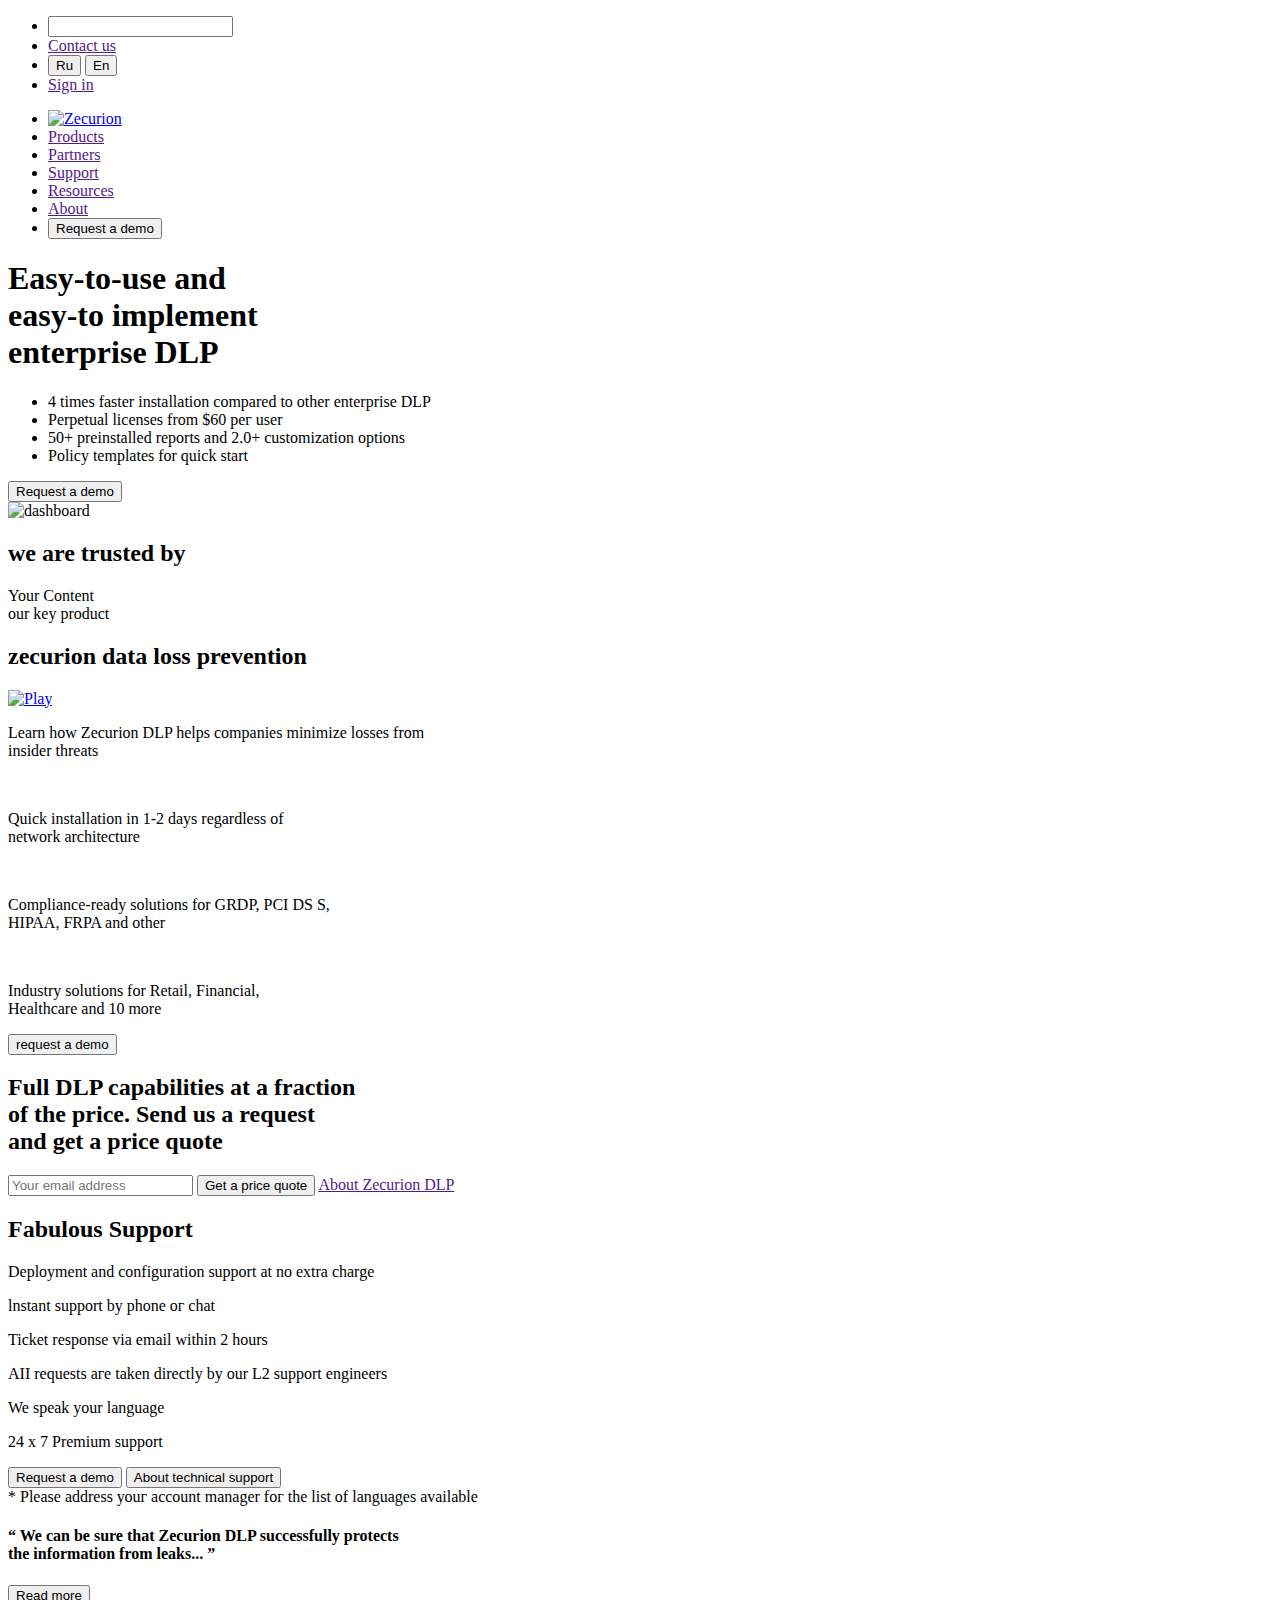
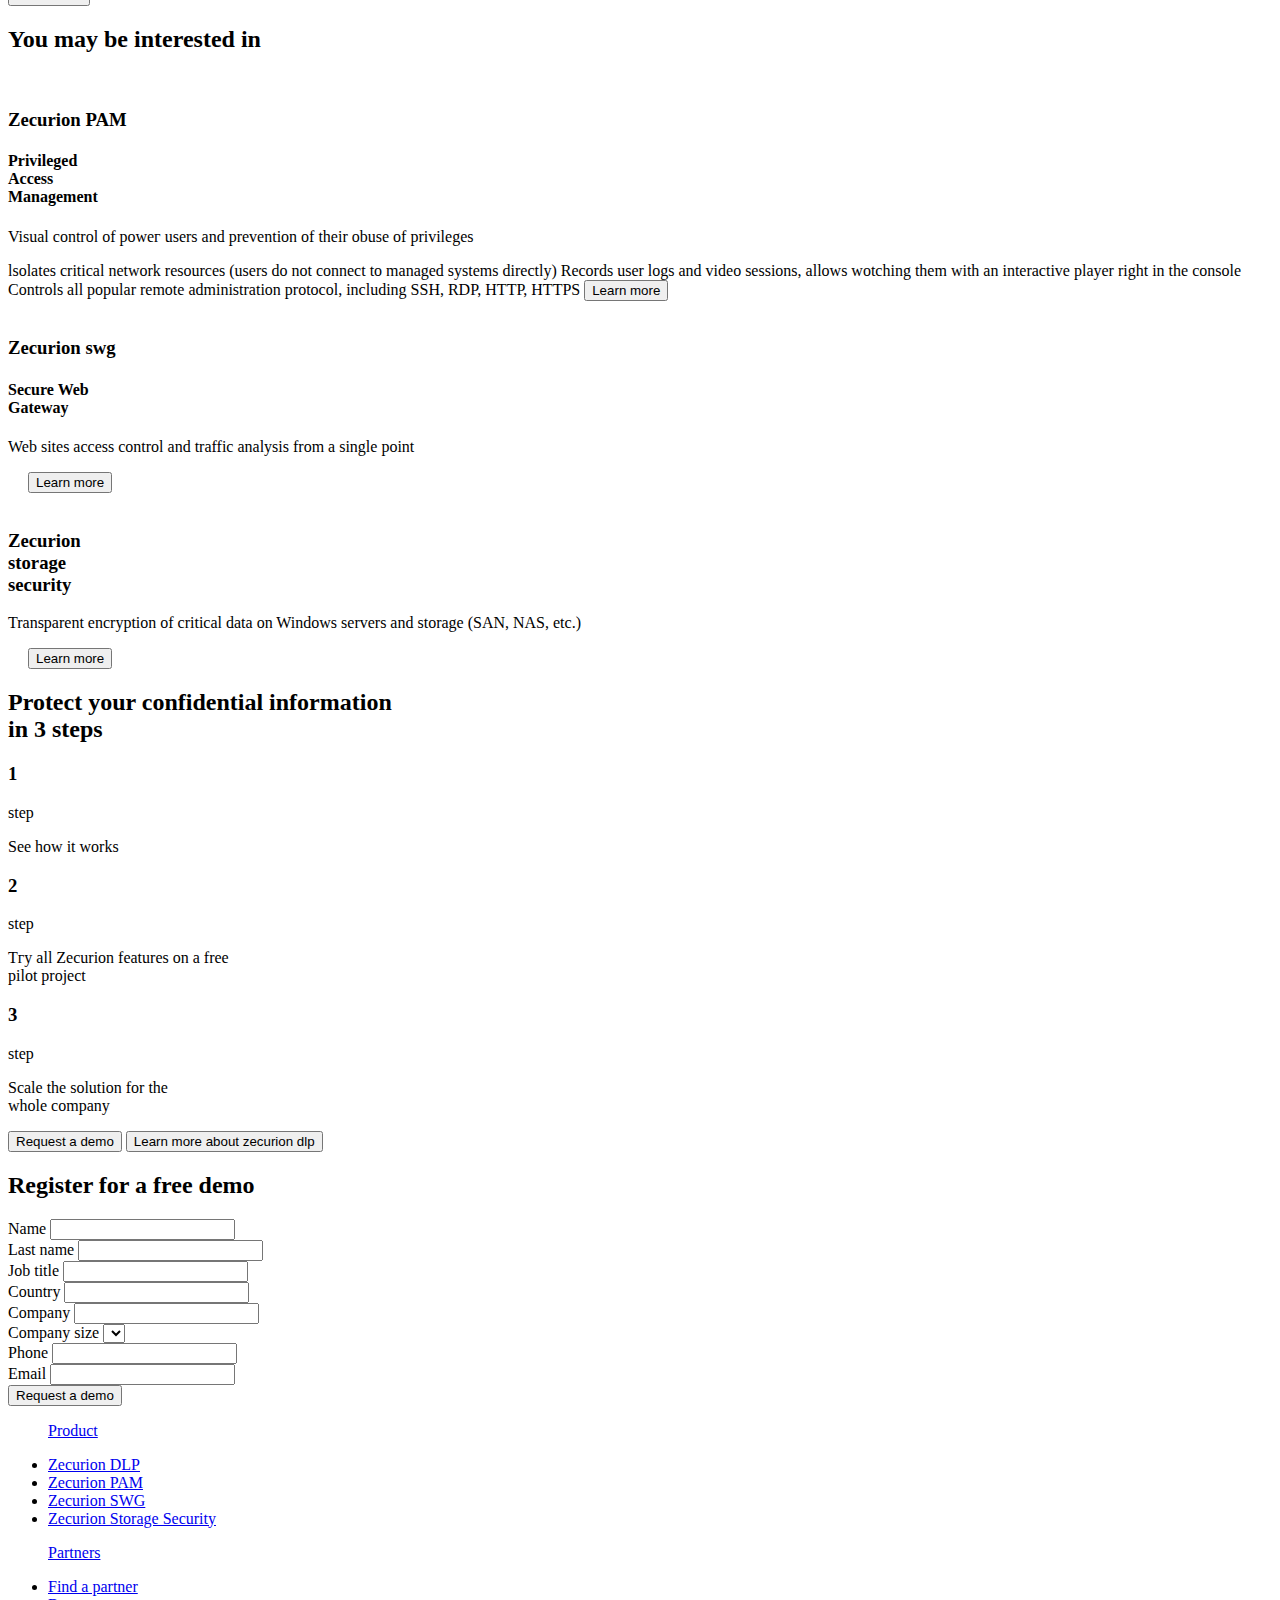
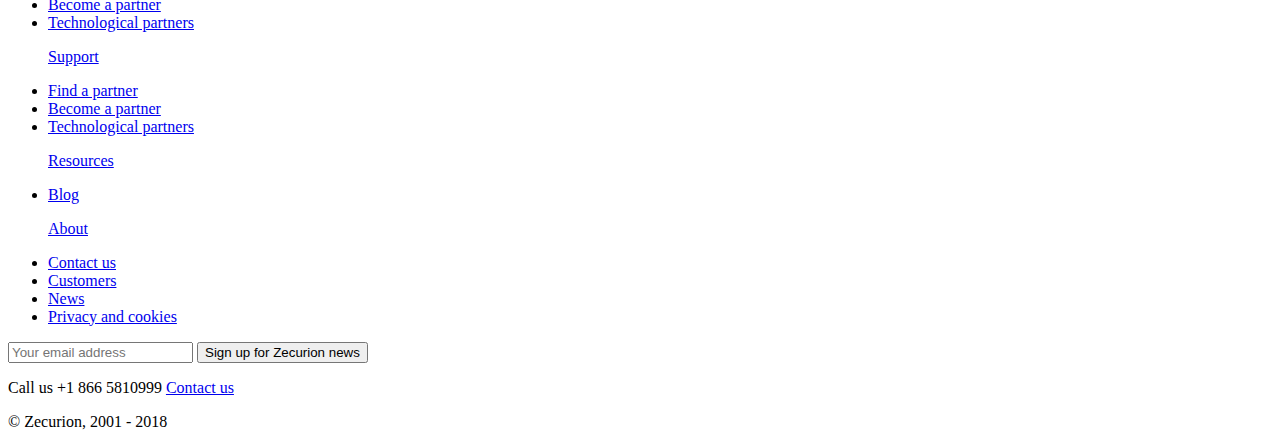
==== zecurion/index.html @ a430761d "Add files via upload" ====
<!DOCTYPE html>
<html lang="en">
<head>
	<link rel="stylesheet" href="owlcarousel/owl.carousel.min.css">
	<link rel="stylesheet" href="owlcarousel/owl.theme.default.min.css">
	<link href="https://fonts.googleapis.com/css?family=Roboto" rel="stylesheet">
	<link rel="stylesheet" media="screen" href="https://fontlibrary.org/face/bebas" type="text/css" />
	<link rel="stylesheet" href="/resource/css/normalize.css">
	<link rel="stylesheet" href="/resource/css/style.css">
	<link rel="stylesheet" href="/resource/css/media.css">
	<meta charset="UTF-8">
	<title>Zecurion</title>
</head>

<body>
	<header>
		<div class="top-menu">
			<div class="container">
				<ul>
					<li><img src="/image/icon/search_icon.png" alt=""><input type="search">
					</li>
					<li><a href="">Contact us</a></li>
					<li class="dropdown">
						<button class="drop-btn">Ru<i class="fa-caret-down"></i></button>
						<button class="drop-btn">En<i class="fa-caret-down"></i></button>
					</li>
					<li><a href="">Sign in</a></li>
				</ul>
			</div>
		</div>
		<div class="menu">
			<div class="container">
				<ul>
					<li class="logo"><a href="#"><img src="/image/icon/logo.png" alt="Zecurion"></a></li>
					<li><a href="">Products</a></li>
					<li><a href="">Partners</a></li>
					<li><a href="">Support</a></li>
					<li><a href="">Resources</a></li>
					<li><a href="">About</a></li>
					<li><button class="menu-btn">Request a demo</button></li>
				</ul>
			</div>
		</div>
		<section>
			<div class="main">
				<div class="container">
					<div class="main-text">
						<h1>Easy-to-use and <br>
							easy-to implement <br>
							enterprise DLP</h1>
						<ul>
							<li>4 times faster installation compared to other enterprise DLP
							</li>
							<li>Perpetual licenses from $60 рег user
							</li>
							<li>50+ preinstalled reports and 2.0+ customization options
							</li>
							<li>Policy templates for quick start
							</li>
						</ul>
						<button class="main-btn">Request a demo</button>
					</div>
					<div class="main-image"><img src="/image/main-image.jpg" alt="dashboard"></div>
				</div>
			</div>
			<div class="main-slider">
				<div class="container">
					<h2>we are trusted by</h2>
					<div class="owl-carousel">
						<div> Your Content </div>
					</div>
				</div>
			</div>
		</section>
	</header>
	<section>
		<div class="our-key-product">
			<div class="container">
				<div class="okp-title">
					<span>our key product</span>
					<h2>zecurion data loss prevention</h2>
				</div>
				<div class="video">
					<a href="#"><img src="/image/icon/play.png" alt="Play"></a>
					<p>Learn how Zecurion DLP helps companies minimize losses from <br>
						insider threats</p>
				</div>
				<div class="feature">
					<div class="items">
						<div class="item">
							<img src="image/icon/1.png" alt="">
							<p>Quick installation in 1-2 days regardless of <br> network architecture
							</p>
						</div>
						<div class="item">
							<img src="image/icon/2.png" alt="">
							<p>Compliance-ready solutions for GRDP, PCI DS S, <br>HIPAA, FRPA and other
							</p>
						</div>
						<div class="item">
							<img src="image/icon/3.png" alt="">
							<p>Industry solutions for Retail, Financial,<br>
								Healthcare and 10 more
							</p>
						</div>
					</div>
				</div>
				<button class="feature-btn">request a demo</button>
			</div>
		</div>

	</section>
	<section>
		<div class="subscribe">
			<div class="container">
				<h2>Full DLP capabilities at a fraction <br>
					of the price. Send us a request <br>
					and get a price quote</h2>
				<div class="subscribe-form">
					<form action="#">
						<input type="text" placeholder="Your email address">
						<button type="submit">Get a price quote</button>
						<a href="">About Zecurion DLP<img src="" alt=""></a>
					</form>
				</div>
			</div>
		</div>
	</section>
	<section>
		<div class="support">
			<div class="container">
				<h2>Fabulous Support</h2>
				<p>Deployment and configuration support at no extra charge

				</p>
				<p>lnstant support bу phone ог chat

				</p>
				<p>Ticket response via email within 2 hours
				</p>
				<p>AII requests аге taken directly bу our L2 support engineers
				</p>
				<p>We speak your language
				</p>
				<p>24 х 7 Premium support</p>
				<div class="support-button">
					<button class="support-btn">Request a demo</button>
					<button class="support-btn-transparent">About technical support</button>
				</div>
				<span>* Please address уоuг account manager fог the list of languages available</span>
			</div>
		</div>
	</section>
	<section>
		<div class="star-rating">
			<div class="container">
				<h4>“ We can bе sure that Zecurion DLP successfully protects <br>
					the information from leaks... ”</h4>
				<div class="star-slider">
					<div class="owl-carousel"></div>
				</div>
				<button class="star-btn">Read more</button>
			</div>
		</div>
	</section>
	<section>
		<div class="plans">
			<div class="container">
				<h2>You may be interested in</h2>
				<div class="items">
					<div class="item">
						<div class="plan-header">

							<img src="/image/icon/plan_1.png" alt="">
							<div class="plan-title">
								<h3>Zecurion PAM</h3>
								<h4>Privileged <br> Access <br> Management</h4>
							</div>
						</div>
						<p>Visual control of роwег users and prevention of their obuse of privileges </p>
						<span><img src="" alt="">lsolates critical network resources (users do not connect to managed systems directly) </span>
						<span><img src="" alt="">Records user logs and video sessions, allows wotching them with an interactive player right in the console</span>
						<span><img src="" alt="">Controls all popular remote administration protocol, including SSH, RDP, НТТР, HTTPS</span>
						<button class="plans-item-btn">Learn more</button>
					</div>
					<div class="item">
						<div class="plan-header">
							<img src="/image/icon/plan_2.png" alt="">
							<div class="plan-title">

								<h3>Zecurion swg</h3>
								<h4>Secure Web <br> Gateway</h4>
							</div>
						</div>
						<p>Web sites access control and traffic analysis from а single point </p>
						<span><img src="" alt=""></span>
						<span><img src="" alt=""></span>
						<span><img src="" alt=""></span>
						<span><img src="" alt=""></span>
						<span><img src="" alt=""></span>
						<button class="plans-item-btn">Learn more</button>
					</div>
					<div class="item">
						<div class="plan-header">

							<img src="/image/icon/plan_3.png" alt="">
							<div class="plan-title">

								<h3>Zecurion <br> storage <br> security</h3>
							</div>
						</div>
						<p>Transparent encryption of critical data on Windows servers and storage (SAN, NAS, etc.)</p>
						<span><img src="" alt=""></span>
						<span><img src="" alt=""></span>
						<span><img src="" alt=""></span>
						<span><img src="" alt=""></span>
						<span><img src="" alt=""></span>
						<button class="plans-item-btn">Learn more</button>
					</div>
				</div>
			</div>
		</div>
	</section>
	<section>
		<div class="section-steps">
			<div class="container">
				<h2>Protect your confidential information <br>
					in 3 steps</h2>
				<div class="items">
					<div class="item">
						<h3>1</h3>
						<span>step</span>
						<p>See how it works</p>
					</div>
					<div class="steps-line"></div>
					<div class="item">
						<h3>2</h3>
						<span>step</span>
						<p>Тгу all Zecurion features оn а free <br> pilot project </p>
					</div>
					<div class="steps-line"></div>
					<div class="item">
						<h3>3</h3>
						<span>step</span>
						<p>Scale the solution for the <br>
							whole company </p>
					</div>
				</div>
				<div class="steps-button">
					<button class="steps-btn">Request a demo</button>
					<button class="steps-btn-transparent">Learn more about zecurion dlp</button>
				</div>
			</div>
		</div>
	</section>
	<section>
		<div class="section-register">
			<div class="container">
				<h2>Register for a free demo</h2>
				<div class="register-form">
					<form action="">
					<div class="label_input">
					<label for="name">Name</label>
						<input type="text" name="name">
						</div>
						<div class="label_input">
					<label for="last_name">Last name</label>
						<input type="text" name="last_name">
						</div>
						<div class="label_input">
					<label for="job_title">Job title</label>
						<input type="text" name="job_title">
						</div>
						<div class="label_input">
					<label for="country">Country</label>
					<input type="text" name="country">
						</div>
						<div class="label_input">
					<label for="company">Company</label>
						<input type="text" name="company">
						</div>
						<div class="label_input">
					<label for="company_size">Company size</label>
						<select name="company_size">
						</select>
						</div>
						<div class="label_input">
					<label for="phone">Phone</label>
						<input type="phone" name="phone">
						</div>
						<div class="label_input">
					<label for="email">Email</label>
						<input type="email" name="email">
						</div>
						<button type="submit">Request a demo</button>
					</form>
				</div>
			</div>
		</div>
	</section>
	<footer>
	
		<div class="footer-menu">
		<div class="container">
			<ul>
				<a href="#"><p>Product</p></a>
				<li><a href="#">Zecurion DLP</a></li>
				<li><a href="#">Zecurion PAM</a></li>
				<li><a href="#">Zecurion SWG</a></li>
				<li><a href="#">Zecurion Storage Security</a></li>
			</ul>
			<ul>
				<a href="#"><p>Partners</p></a>
				<li><a href="#">Find a partner</a></li>
				<li><a href="#">Become a partner</a></li>
				<li><a href="#">Technological partners</a></li>
			</ul>
			<ul>
				<a href="#"><p>Support</p></a>
				<li><a href="#">Find a partner</a></li>
				<li><a href="#">Become a partner</a></li>
				<li><a href="#">Technological partners</a></li>
			</ul>
			<ul>
				<a href="#"><p>Resources</p></a>
				<li><a href="#">Blog</a></li>
			</ul>
			<ul>
				<a href="#"><p>About</p></a>
				<li><a href="#">Contact us</a></li>
				<li><a href="#">Customers</a></li>
				<li><a href="#">News</a></li>
				<li><a href="#">Privacy and cookies</a></li>
			</ul>
		</div>
				</div>

		<div class="footer">
				<div class="container">
			<div class="social-row">
				<div class="social">
					<a href="#"><i class="fa fa-facebook" aria-hidden="true"></i></a>
					<a href="#"><i class="fa fa-twitter" aria-hidden="true"></i></a>
					<a href="#"><i class="fa fa-instagram" aria-hidden="true"></i></a>
					<a href="#"><i class="fa fa-youtube" aria-hidden="true"></i></a>
				</div>
				<form action="#">
					<input type="text" placeholder="Your email address">
					<button class="footer-btn">Sign up for Zecurion news</button>
				</form>
			</div>
			<div class="copyright">
				<p>Call us +1 866 5810999 <a href="#">Contact us</a></p>
				
				<span>© Zecurion, 2001 - 2018</span>
			</div>
		</div>
				</div>

	</footer>

	<script src="https://ajax.googleapis.com/ajax/libs/jquery/3.3.1/jquery.min.js"></script>
	<script src="resource/js/owlcarousel/dist/owl.carousel.min.js"></script>
	<script src="https://use.fontawesome.com/5236963b91.js"></script>
	<script>
		$('.owl-carousel').owlCarousel({
			margin: 10,
			responsiveClass: true,
			responsive: {
				0: {
					items: 1,
					nav: true
				},
				600: {
					items: 3,
					nav: false
				},
				1000: {
					items: 5,
					nav: true,
					loop: false
				}
			}
		})
	</script>
</body>
</html>
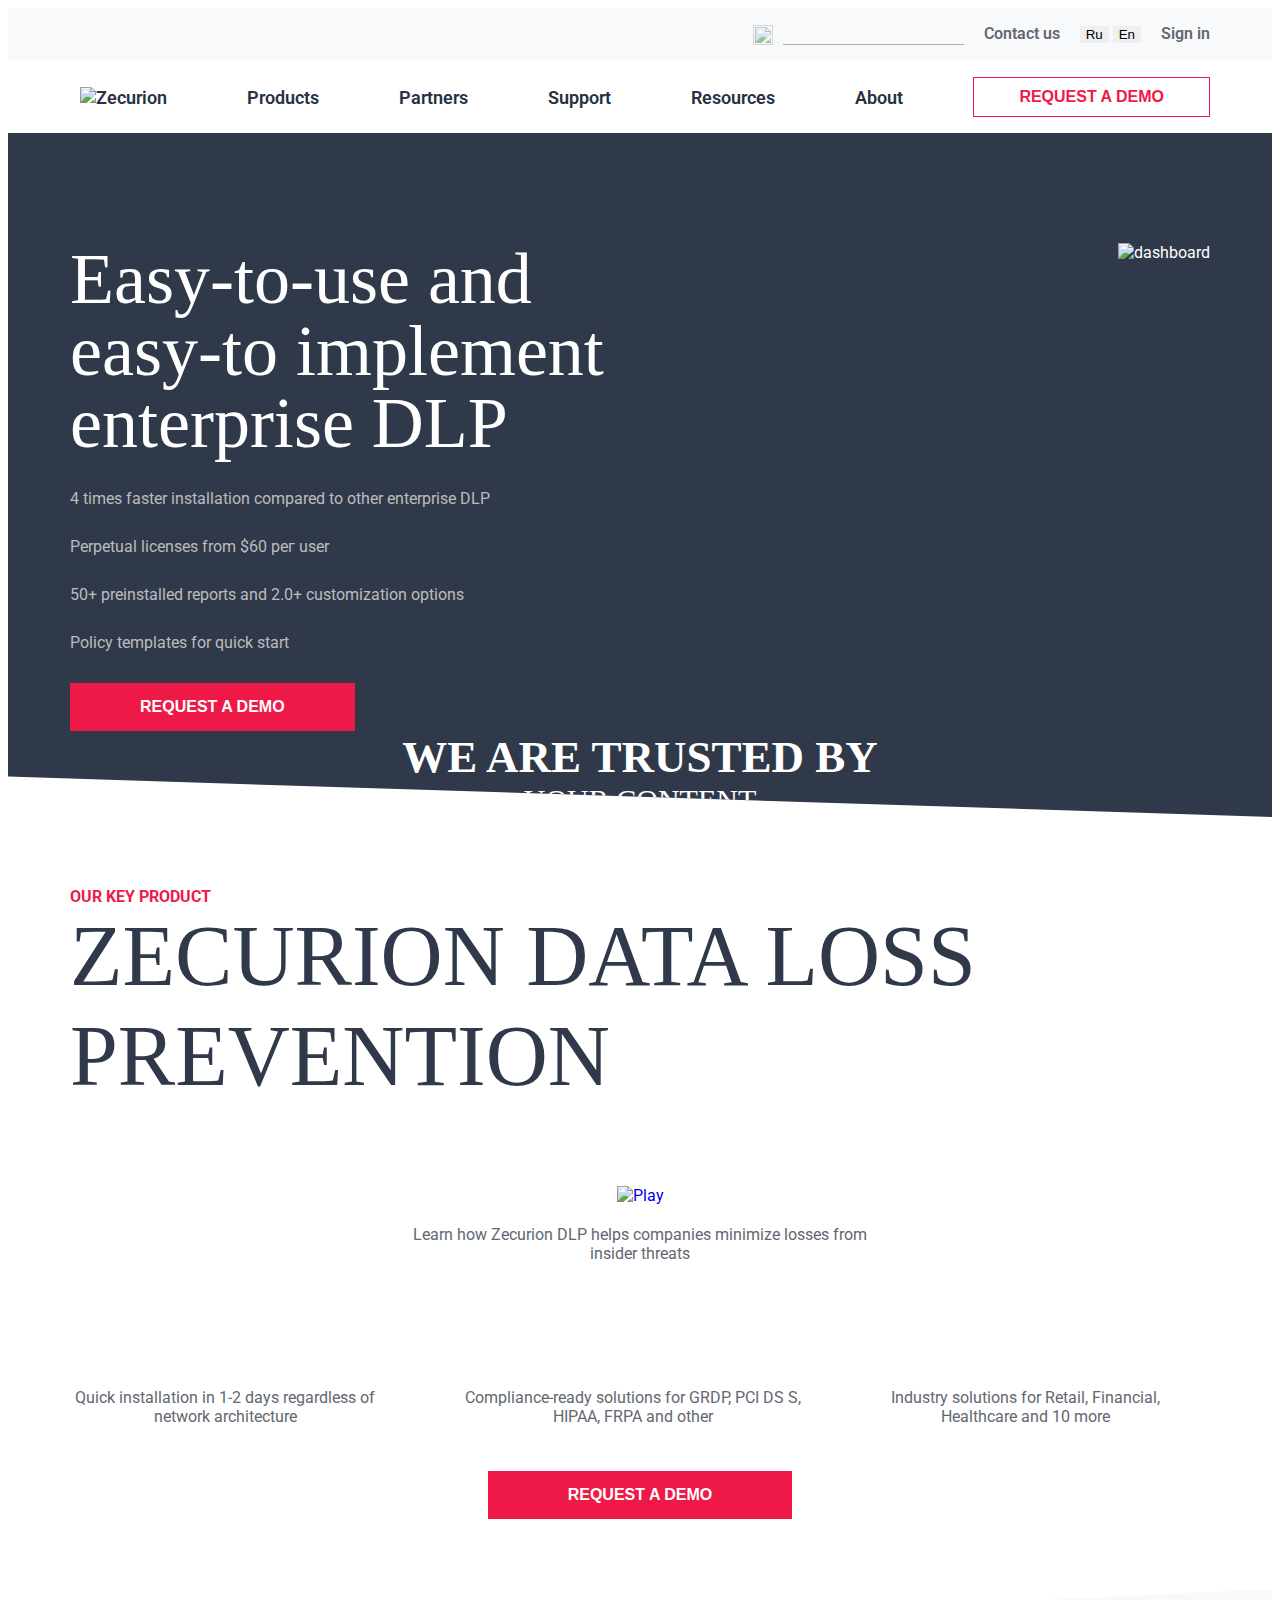
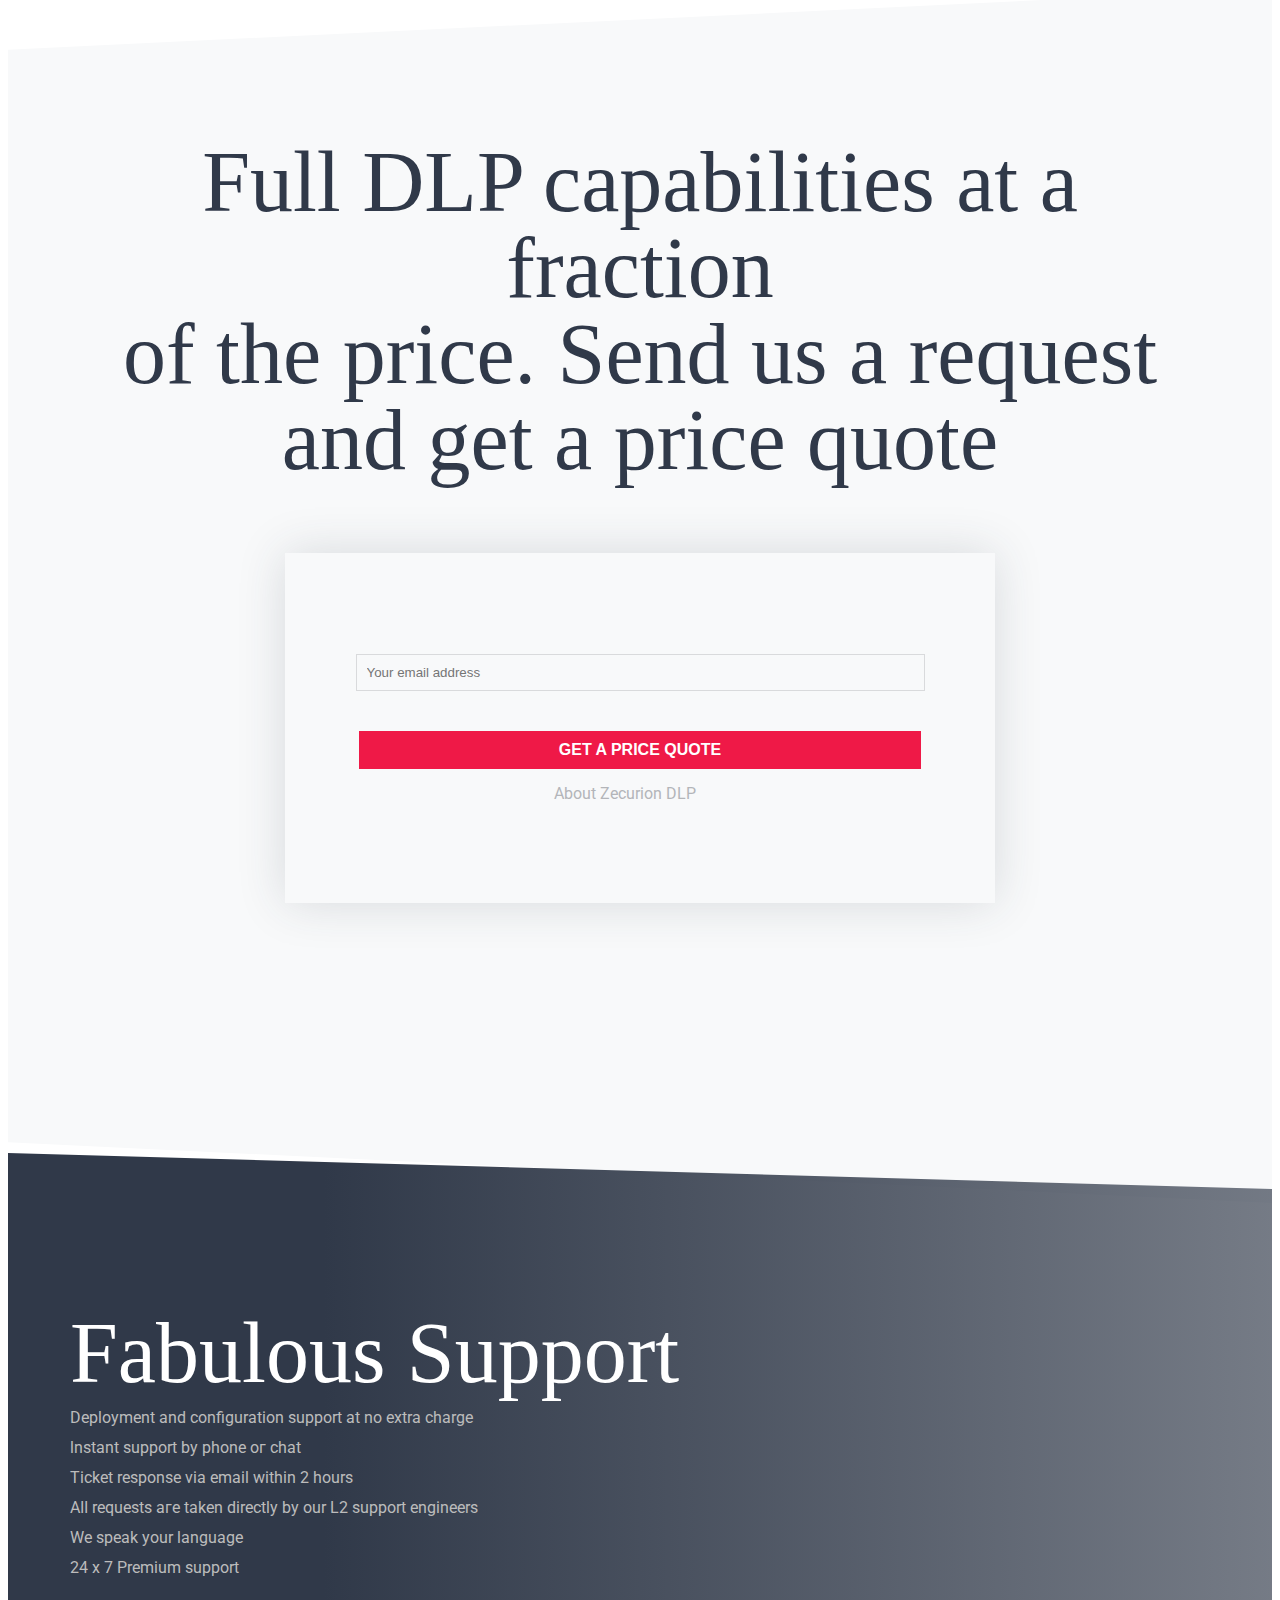
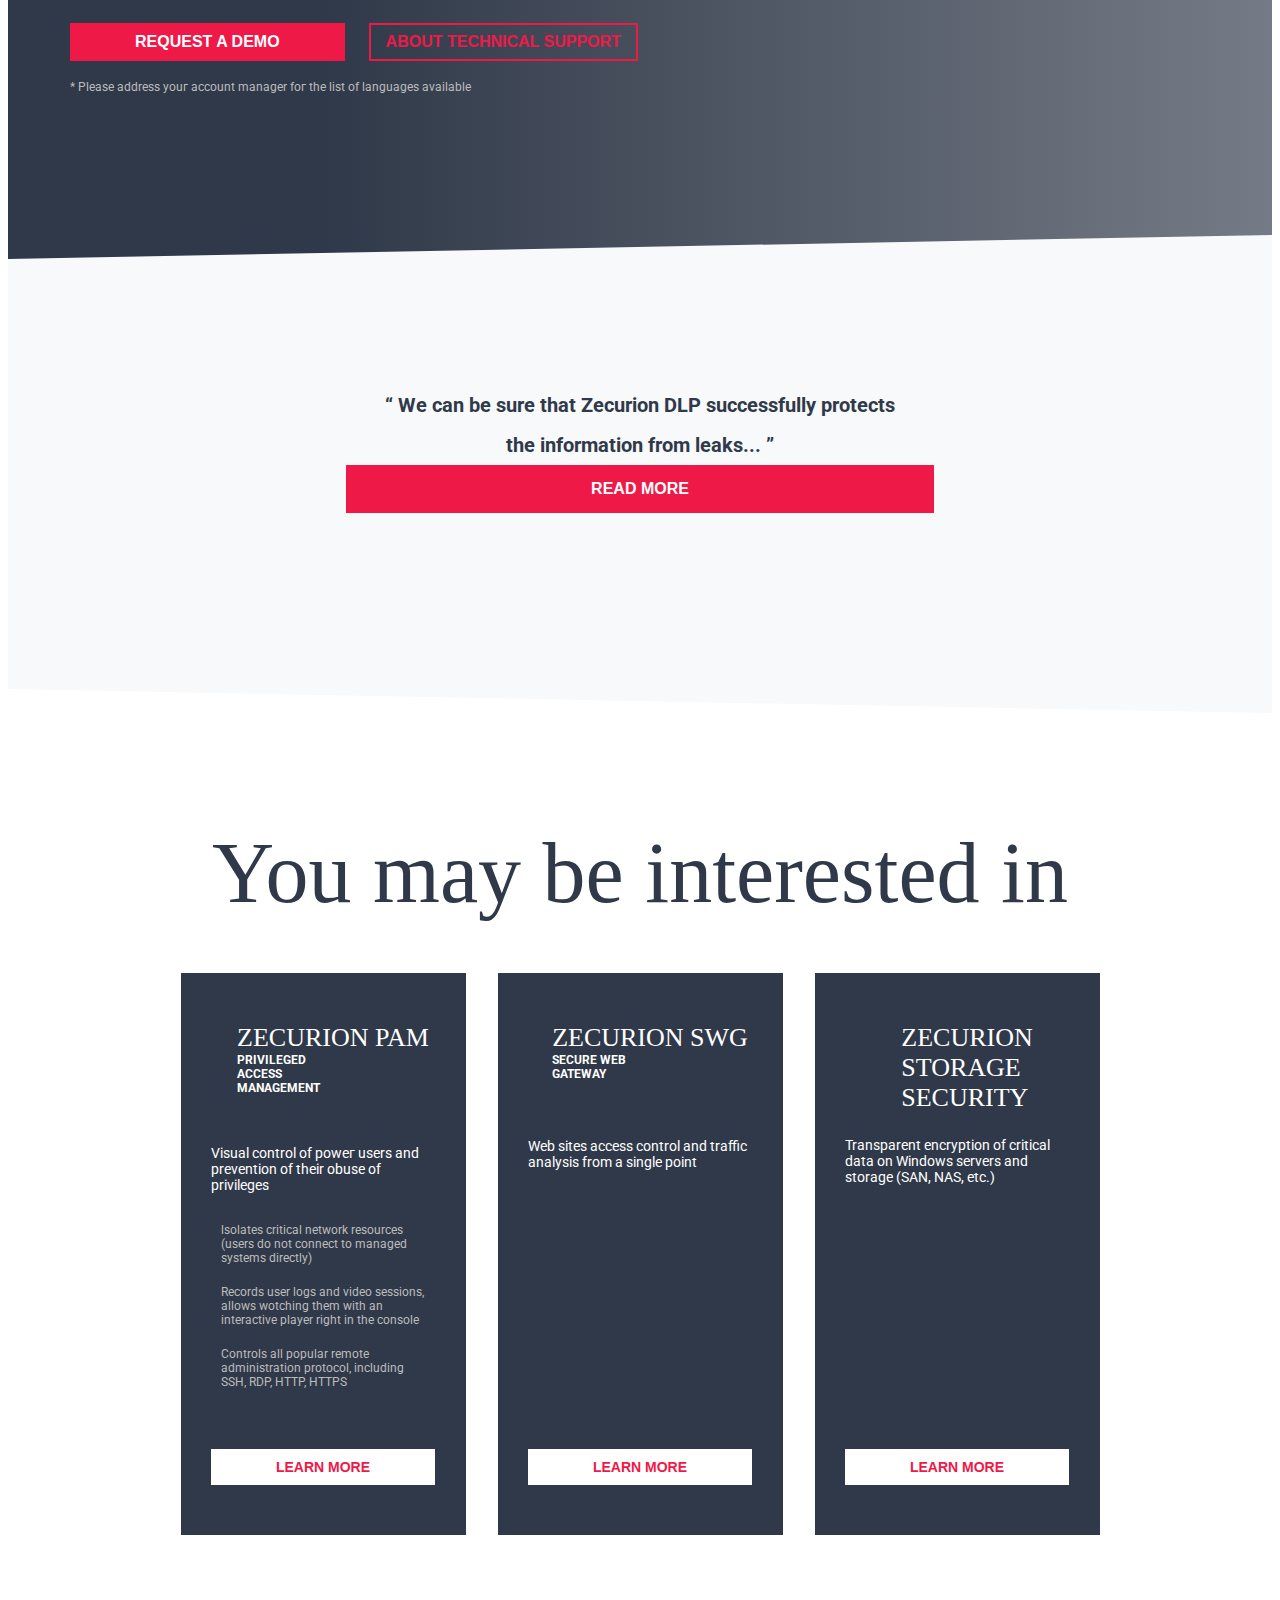
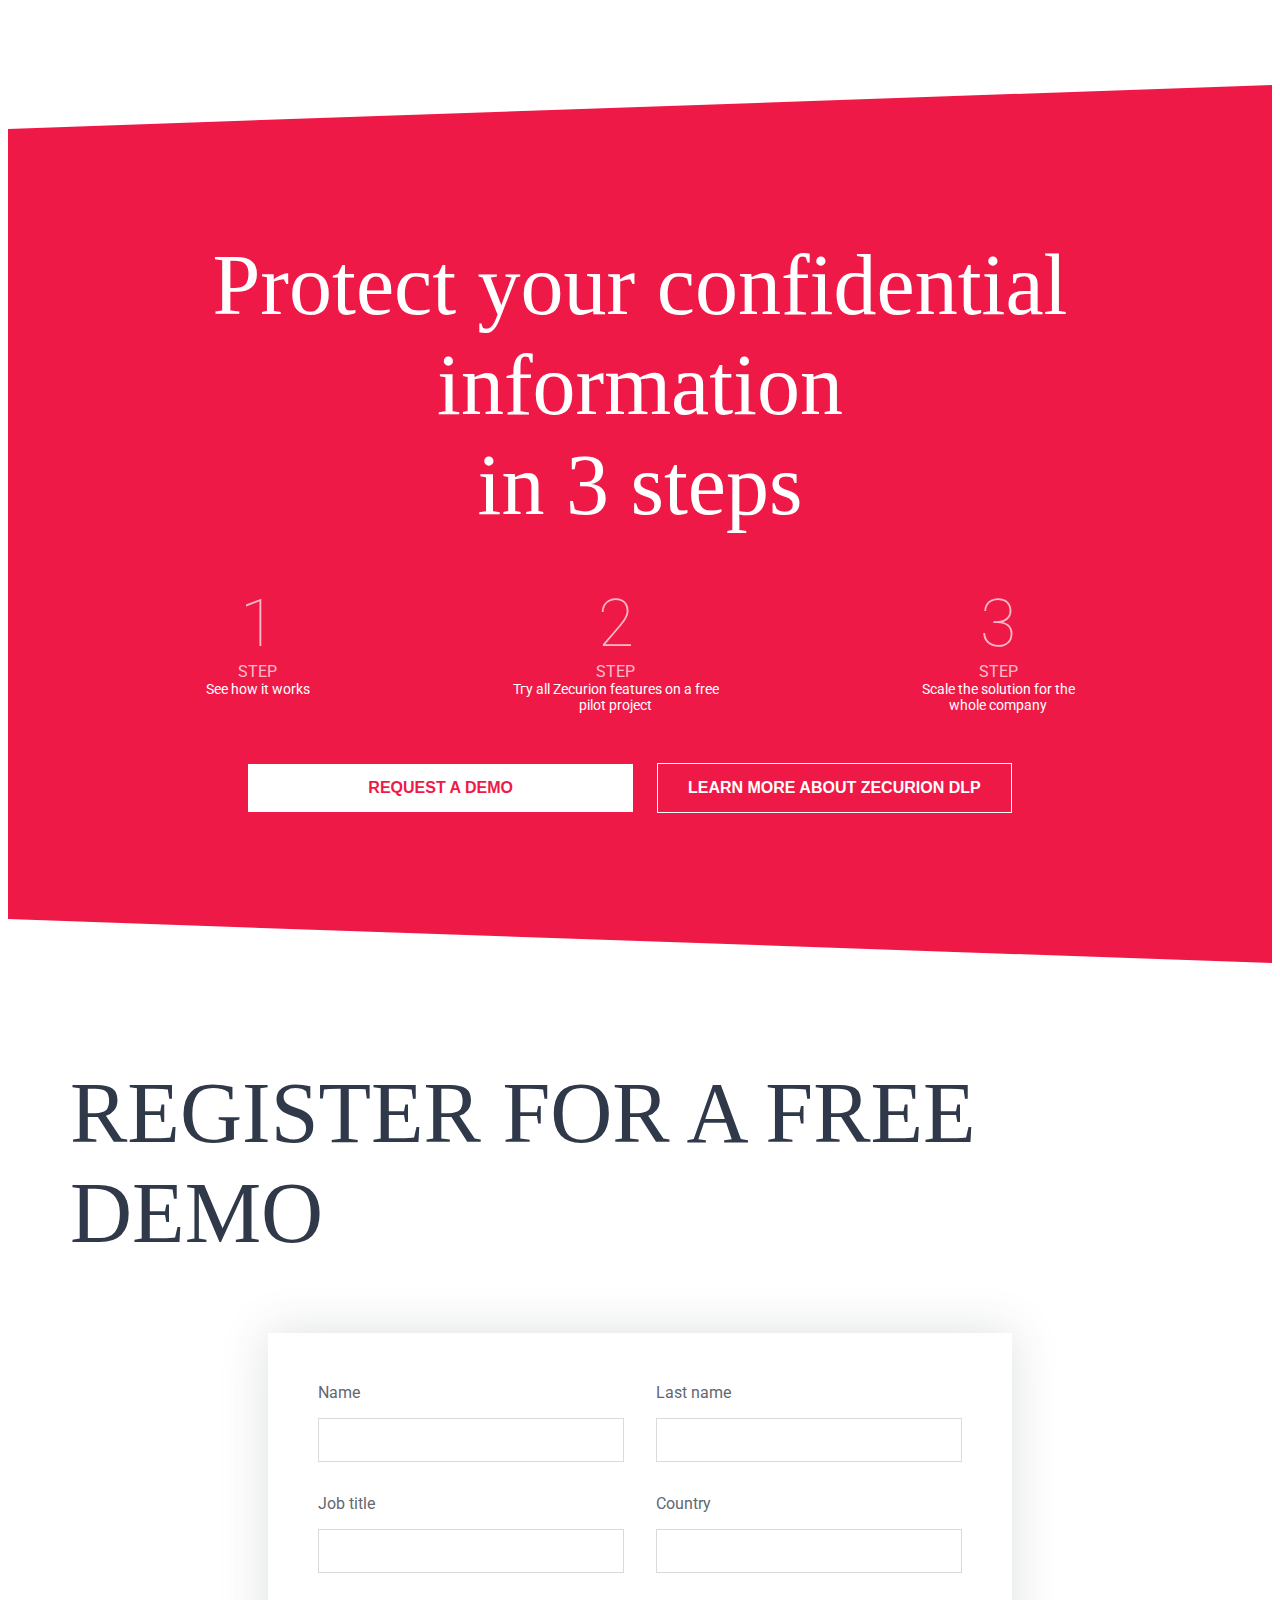
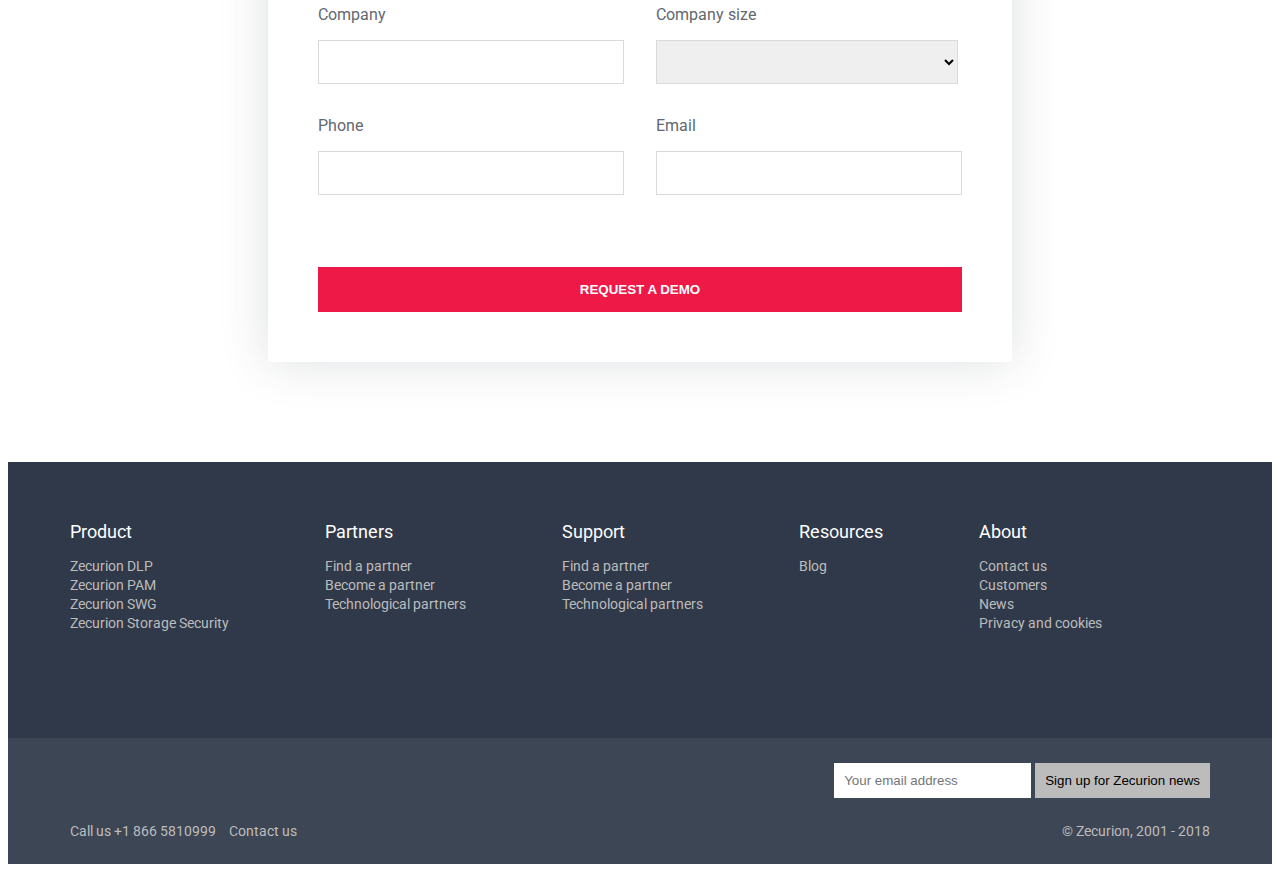
==== commit 1e7ed431: "Update index.html" ====
--- a/zecurion/index.html
+++ b/zecurion/index.html
@@ -1,13 +1,9 @@
 <!DOCTYPE html>
 <html lang="en">
 <head>
-	<link rel="stylesheet" href="owlcarousel/owl.carousel.min.css">
-	<link rel="stylesheet" href="owlcarousel/owl.theme.default.min.css">
 	<link href="https://fonts.googleapis.com/css?family=Roboto" rel="stylesheet">
 	<link rel="stylesheet" media="screen" href="https://fontlibrary.org/face/bebas" type="text/css" />
-	<link rel="stylesheet" href="/resource/css/normalize.css">
-	<link rel="stylesheet" href="/resource/css/style.css">
-	<link rel="stylesheet" href="/resource/css/media.css">
+	<link rel="stylesheet" href="css/style.css">
 	<meta charset="UTF-8">
 	<title>Zecurion</title>
 </head>
@@ -17,7 +13,7 @@
 		<div class="top-menu">
 			<div class="container">
 				<ul>
-					<li><img src="/image/icon/search_icon.png" alt=""><input type="search">
+					<li><img src="/image/search_icon.png" alt=""><input type="search">
 					</li>
 					<li><a href="">Contact us</a></li>
 					<li class="dropdown">
@@ -31,7 +27,7 @@
 		<div class="menu">
 			<div class="container">
 				<ul>
-					<li class="logo"><a href="#"><img src="/image/icon/logo.png" alt="Zecurion"></a></li>
+					<li class="logo"><a href="#"><img src="/image/logo.png" alt="Zecurion"></a></li>
 					<li><a href="">Products</a></li>
 					<li><a href="">Partners</a></li>
 					<li><a href="">Support</a></li>
@@ -81,7 +77,7 @@
 					<h2>zecurion data loss prevention</h2>
 				</div>
 				<div class="video">
-					<a href="#"><img src="/image/icon/play.png" alt="Play"></a>
+					<a href="#"><img src="/image/play.png" alt="Play"></a>
 					<p>Learn how Zecurion DLP helps companies minimize losses from <br>
 						insider threats</p>
 				</div>
@@ -171,7 +167,7 @@
 					<div class="item">
 						<div class="plan-header">
 
-							<img src="/image/icon/plan_1.png" alt="">
+							<img src="/image/plan_1.png" alt="">
 							<div class="plan-title">
 								<h3>Zecurion PAM</h3>
 								<h4>Privileged <br> Access <br> Management</h4>
@@ -185,7 +181,7 @@
 					</div>
 					<div class="item">
 						<div class="plan-header">
-							<img src="/image/icon/plan_2.png" alt="">
+							<img src="/image/plan_2.png" alt="">
 							<div class="plan-title">
 
 								<h3>Zecurion swg</h3>
@@ -203,7 +199,7 @@
 					<div class="item">
 						<div class="plan-header">
 
-							<img src="/image/icon/plan_3.png" alt="">
+							<img src="/image/plan_3.png" alt="">
 							<div class="plan-title">
 
 								<h3>Zecurion <br> storage <br> security</h3>
@@ -384,4 +380,4 @@
 		})
 	</script>
 </body>
-</html>+</html>
--- a/zecurion/css/style.css
+++ b/zecurion/css/style.css
@@ -0,0 +1,759 @@
+a {
+	text-decoration: none;
+}
+
+h1,
+h2,
+h3,
+h4,
+h5,
+h6,
+p,
+span {
+	margin: 0;
+	padding: 0;
+}
+input{
+	border: none;
+}
+
+ul {
+	list-style: none;
+	padding: 0;
+}
+
+button {
+	border: none;
+	cursor: pointer;
+}
+
+body {
+	font-family: 'Roboto', sans-serif;
+}
+
+header {
+	background-color: #303949;
+	-webkit-clip-path: polygon(0 95%, 0 0, 100% 0, 100% 100%);
+	clip-path: polygon(0 95%, 0 0, 100% 0, 100% 100%);
+}
+
+.container {
+	max-width: 1140px;
+	width: 100%;
+	margin: 0 auto;
+}
+
+.top-menu {
+	background-color: #f8f9fa;
+	display: flex;
+	justify-content: flex-end;
+	align-items: center;
+}
+
+.top-menu img {
+	vertical-align: middle;
+	padding-right: 10px;
+	height: 20px;
+	width: 20px;
+	opacity: 0.6;
+}
+
+.top-menu input {
+	border: none;
+	border-bottom: 1px solid #626771;
+	height: 20px;
+	background-color: #f8f9fa;
+	opacity: 0.5;
+}
+
+.top-menu ul {
+	display: flex;
+	justify-content: flex-end;
+	list-style: none;
+}
+
+.top-menu ul li {
+	padding-left: 20px;
+
+}
+
+.top-menu ul li a {
+	text-decoration: none;
+	color: #626771;
+	font-weight: 600;
+	padding: 20px 0;
+}
+.top-menu ul li a:hover{
+	color: #ef1947;
+}
+
+.menu {
+	display: flex;
+	background-color: #fff;
+}
+
+.menu ul {
+	display: flex;
+	justify-content: space-between;
+	align-items: center;
+}
+
+.menu ul li a {
+	color: #263144;
+	font-size: 18px;
+	font-weight: 600;
+	padding: 25px 10px;
+}
+
+.menu ul li a:hover{
+	color: #ef1947;
+}
+
+.menu ul li button.menu-btn {
+	border: 1px solid #ef1947;
+	padding: 10px 45px;
+	background: transparent;
+	color: #ef1947;
+	font-size: 16px;
+	padding 10px;
+	text-transform: uppercase;
+	font-weight: bold;
+}
+.menu ul li button.menu-btn:hover{
+	background: #ef1947;
+	color: #fff;
+}
+
+.main {
+	color: #fff;
+	display: flex;
+	padding-top: 110px;
+}
+
+.main .container {
+	display: flex;
+	justify-content: space-between;
+}
+
+.main-text h1 {
+	font-size: 72px;
+	font-family: 'BebasNeueRegular';
+	font-weight: normal;
+	font-style: normal;
+	padding: 0;
+	margin: 0;
+	line-height: 1;
+}
+
+.main-text ul li {
+	font-size: 16px;
+	color: #bcbcbc;
+	line-height: 48px;
+}
+.main .main-btn{
+	    background-color: #ef1947;
+    color: #fff;
+    text-transform: uppercase;
+    font-size: 16px;
+    font-weight: bold;
+	padding: 15px 70px;
+}
+.main .main-btn:hover{
+	background-color: transparent;
+	border: 1px solid #ef1947;
+	color: #ef1947;
+	padding: 14px 69px;
+}
+
+.main-slider .container {
+	font-size: 30px;
+	font-family: 'BebasNeueRegular';
+	font-weight: normal;
+	font-style: normal;
+	color: #fff;
+	text-transform: uppercase;
+	display: flex;
+	flex-direction: column;
+	justify-content: space-between;
+	align-items: center;
+}
+.our-key-product{
+	padding: 70px 0;
+}
+
+.our-key-product .container {
+	display: flex;
+	flex-direction: column;
+	justify-content: space-between;
+	align-items: center;
+}
+
+.our-key-product span {
+	font-size: 16px;
+	color: #ef1947;
+	font-weight: bold;
+	text-transform: uppercase;
+}
+
+.our-key-product h2 {
+	color: #303949;
+	font-size: 86px;
+	text-transform: uppercase;
+	padding: 0;
+	margin: 0;
+	font-family: 'BebasNeueRegular';
+	font-weight: normal;
+	font-style: normal;
+	padding-bottom: 80px;
+}
+
+.video {
+	display: flex;
+	flex-direction: column;
+	justify-content: center;
+	align-items: center;
+	width: 100%;
+}
+
+.video p {
+	padding-top: 20px;
+	font-size: 16px;
+	color: #626771;
+	text-align: center;
+	padding-bottom: 60px;
+}
+
+.feature {
+	width: 100%;
+}
+
+.feature .items {
+	display: flex;
+	justify-content: center;
+	align-items: center;
+}
+
+.feature .items .item {
+	display: flex;
+	flex-direction: column;
+	align-items: center;
+	padding: 45px;
+}
+.feature .items .item img {
+	padding-bottom: 20px;
+}
+
+.feature .items .item:first-child {
+	padding-left: 0;
+}
+
+.feature .items .item p {
+	text-align: center;
+	font-size: 16px;
+	color: #626771;
+}
+
+button.feature-btn {
+	color: #fff;
+	background-color: #ef1947;
+	text-transform: uppercase;
+	font-weight: bold;
+	font-size: 16px;
+	padding: 15px 80px;
+}
+button.feature-btn:hover{
+	color: #ef1947;
+	background-color: transparent;
+	border: 1px solid #ef1947;
+	padding: 14px 80px;
+}
+
+.subscribe {
+	background: #f8f9fa;
+	-webkit-clip-path: polygon(0 95%, 0 5%, 100% 0, 100% 100%);
+	clip-path: polygon(0 95%, 0 5%, 100% 0, 100% 100%);
+	margin-bottom: -50px;
+	padding: 150px 0;
+
+}
+
+.subscribe .container {
+	display: flex;
+	flex-direction: column;
+	justify-content: center;
+	align-items: center;
+}
+
+.subscribe h2 {
+	font-family: 'BebasNeueRegular';
+	font-weight: normal;
+	font-style: normal;
+	color: #303949;
+	font-size: 86px;
+	text-align: center;
+	line-height: 1;
+	padding-bottom: 70px;
+}
+
+.subscribe-form form {
+	display: flex;
+	flex-direction: column;
+	justify-content: center;
+	align-items: center;
+	height: 350px;
+	width: 710px;
+	box-shadow: 0px 0px 45.54px 0.46px rgba(48, 57, 73, 0.17);
+	margin-bottom: 150px;
+}
+
+.subscribe-form form input {
+	padding: 10px 380px 10px 10px;
+	margin-bottom: 40px;
+	background: transparent;
+	border: 1px solid #d9dadc;
+	color: #d9dadc;
+}
+
+.subscribe form button {
+	background-color: #ef1947;
+	color: #fff;
+	text-transform: uppercase;
+	font-size: 16px;
+	font-weight: bold;
+	padding: 10px 200px;
+	margin-bottom: 15px;
+}
+.subscribe form button:hover{
+	background-color: transparent;
+	color: #ef1947;
+	border: 1px solid #ef1947;
+	padding: 9px 200px;
+}
+
+.subscribe form a {
+	color: #b3b5b9;
+	font-size: 16px;
+}
+.subscribe form a::after {
+	content: '';
+	background: url(/image/icon/arrow.png) no-repeat center center;
+	padding: 10px 15px 0;
+	font-size: 4px;
+}
+
+.support {
+	background: linear-gradient(to right, #303949 25%, transparent 250%), url(/image/support-bg.jpg) no-repeat center center;
+	color: #fff;
+	-webkit-clip-path: polygon(0 100%, 0 0, 100% 5%, 100% 95%);
+	clip-path: polygon(0 100%, 0 0, 100% 5%, 100% 95%);
+	padding-top: 50px;
+	padding-bottom: 180px;
+	margin-bottom: -40px;
+}
+
+.support h2 {
+	font-family: 'BebasNeueRegular';
+	font-weight: normal;
+	font-style: normal;
+	font-size: 86px;
+	padding-top: 100px;
+}
+
+.support p {
+	font-size: 16px;
+	color: #bcbcbc;
+	line-height: 30px;
+}
+
+.support-button button {
+	margin-top: 40px;
+	margin-bottom: 15px;
+	text-transform: uppercase;
+	font-size: 16px;
+	font-weight: bold;
+	padding: 10px 65px;
+	margin-right: 20px;
+
+}
+
+.support-button .support-btn {
+	background-color: #ef1947;
+	color: #fff;
+	text-transform: uppercase;
+	font-size: 16px;
+	font-weight: bold;
+}
+.support-button .support-btn:hover{
+	background-color: transparent;
+	color: #ef1947;
+	border: 1px solid #ef1947;
+		padding: 9px 64px;
+
+}
+
+.support-button .support-btn-transparent {
+	background: transparent;
+	border: 2px solid #ef1947;
+	color: #ef1947;
+	padding: 8px 15px;
+}
+.support-button .support-btn-transparent:hover {
+	background-color: #ef1947;
+	border: 2px solid #ef1947;
+	color: #fff;
+	padding: 8px 15px;
+}
+
+.support span {
+	font-size: 12px;
+	color: #bcbcbc;
+}
+
+.star-rating {
+	padding: 150px 0 200px;
+	background-color: #f8f9fa;
+	-webkit-clip-path: polygon(0 95%, 0 5%, 100% 0, 100% 100%);
+	clip-path: polygon(0 95%, 0 5%, 100% 0, 100% 100%);
+	margin-bottom: -40px;
+}
+
+.star-rating .container {
+	display: flex;
+	flex-direction: column;
+	justify-content: center;
+	align-items: center;
+}
+
+.star-rating h4 {
+	color: #303949;
+	font-size: 20px;
+	text-align: center;
+	line-height: 40px;
+}
+
+.star-rating .star-btn {
+	background-color: #ef1947;
+	color: #fff;
+	text-transform: uppercase;
+	font-size: 16px;
+	font-weight: bold;
+	padding: 15px 245px;
+}
+.star-rating .star-btn:hover {
+	background-color: transparent;
+	color: #ef1947;
+	border: 1px solid #ef1947;
+	padding: 14px 244px;
+}
+
+.plans {
+	-webkit-clip-path: polygon(0 100%, 0 0, 100% 5%, 100% 95%);
+	clip-path: polygon(0 100%, 0 0, 100% 5%, 100% 95%);
+}
+
+.plans .container {
+	display: flex;
+	flex-direction: column;
+	justify-content: center;
+	align-items: center;
+	padding: 150px 0;
+}
+
+.plans h2 {
+	font-family: 'BebasNeueRegular';
+	font-weight: normal;
+	font-style: normal;
+	color: #303949;
+	font-size: 86px;
+	padding-bottom: 50px;
+}
+
+.plans .items {
+	display: grid;
+	grid-template-columns: 25% 25% 25%;
+	justify-content: center;
+	grid-gap: 2rem;
+}
+
+.plans .items .item {
+	display: flex;
+	flex-direction: column;
+	justify-content: space-between;
+	align-items: center;
+	background-color: #303949;
+	color: #fff;
+	padding: 50px 30px;
+}
+
+.plans .items .item:last-child {
+	margin: 0;
+}
+
+.plans .items .item .plan-header {
+	display: flex;
+	text-transform: uppercase;
+
+}
+
+.plans .items .item .plan-header img {
+	height: 40px;
+	padding-right: 20px;
+}
+
+.plans .items .item .plan-title {
+	display: flex;
+	flex-direction: column;
+	font-size: 12px;
+	padding-bottom: 50px
+}
+
+.plans .items .item:last-child .plan-title {
+	padding-bottom: 20px;
+}
+
+.plans .items .item .plan-title h3 {
+	font-size: 26px;
+	font-family: 'BebasNeueRegular';
+	font-weight: normal;
+	font-style: normal;
+}
+
+.plans .items .item p {
+	font-size: 14px;
+	padding-bottom: 20px;
+}
+
+.plans .items .item span {
+	font-size: 12px;
+	color: #bcbcbc;
+	padding: 10px;
+}
+
+.plans .items .item .plans-item-btn {
+	background-color: #fff;
+	color: #ef1947;
+	font-size: 14px;
+	text-transform: uppercase;
+	font-weight: bold;
+	padding: 10px 65px;
+	margin-top: 50px
+}
+
+.plans .items .item .plans-item-btn:hover {
+	background-color: #ef1947;
+	color: #fff;
+}
+.section-steps {
+	background-color: #ef1947;
+	color: #fff;
+	-webkit-clip-path: polygon(0 95%, 0 5%, 100% 0, 100% 100%);
+	clip-path: polygon(0 95%, 0 5%, 100% 0, 100% 100%);
+	padding-top: 150px;
+	padding-bottom: 150px;
+}
+
+.section-steps .container {
+	display: flex;
+	flex-direction: column;
+	justify-content: space-between;
+	align-items: center;
+	text-align: center;
+}
+
+.section-steps .items {
+	display: flex;
+	justify-content: center;
+	align-items: flex-start;
+}
+
+.section-steps h2 {
+	font-family: 'BebasNeueRegular';
+	font-weight: normal;
+	font-style: normal;
+	font-size: 86px;
+	padding-bottom: 50px;
+}
+
+.section-steps button {
+	font-size: 16px;
+	padding: 15px 120px;
+	text-transform: uppercase;
+	margin-right: 20px;
+	font-weight: bold;
+	margin-top: 50px;
+}
+
+.section-steps .steps-btn,
+.section-steps .steps-btn-transparent:hover{
+	background-color: #fff;
+	color: #ef1947;
+}
+.section-steps .steps-btn:hover {
+	background-color: #ef1947;
+	color: #fff;
+	border: 1px solid #fff;
+	padding: 14px 119px;
+}
+
+.section-steps .steps-btn-transparent {
+	background-color: transparent;
+	color: #fff;
+	border: 1px solid #fff;
+	padding: 15px 30px;
+}
+
+
+.section-steps .items .item {
+	display: flex;
+	flex-direction: column;
+	padding: 0 20px
+}
+
+.section-steps .items .item h3 {
+	text-transform: uppercase;
+	font-size: 66px;
+	opacity: 0.7;
+	font-weight: 100;
+}
+
+.section-steps .items .item span {
+	text-transform: uppercase;
+	font-size: 16px;
+	opacity: 0.7;
+}
+
+.section-steps .items .item p {
+	font-size: 14px;
+}
+
+.section-steps .steps-line {
+	background-image: url(/image/icon/line-arrow.png);
+	width: 163px;
+	height: 11px;
+	margin-top: 50px;
+	opacity: 0.6;
+}
+
+.section-register {
+	padding: 100px 0;
+}
+
+.section-register .container {
+	display: flex;
+	flex-direction: column;
+	justify-content: center;
+	align-items: center;
+}
+
+.section-register h2 {
+	font-size: 86px;
+	color: #303949;
+	text-transform: uppercase;
+	font-family: 'BebasNeueRegular';
+	font-weight: normal;
+	font-style: normal;
+	padding-bottom: 70px;
+}
+
+.section-register .register-form {
+	padding: 50px;
+	box-shadow: 0px 0px 45.54px 0.46px rgba(48, 57, 73, 0.17);
+}
+
+.section-register form {
+	display: grid;
+	grid-area: head;
+	grid-template-columns: auto auto;
+	align-items: center;
+	justify-content: center;
+	grid-column-gap: 2rem;
+	grid-row-gap: 2rem;
+}
+.section-register form input{
+	border: 1px solid #d9dadc;
+	height: 40px;
+	width: 300px;
+	font-size: 18px;
+}
+
+.section-register form select {
+	border: 1px solid #d9dadc;
+	height: 44px;
+	width: 302px;
+	cursor: pointer;
+}
+
+.section-register form button{
+	grid-column: 1 / span 2;
+	grid-row: 5 / span 2;
+	color: #fff;
+	background-color: #ef1947;
+	text-transform: uppercase;
+	font-weight: bold;
+	padding: 15px;
+	margin-top: 40px;
+}
+.section-register form button:hover{
+	color: #ef1947;
+	background-color: #fff;
+	border: 1px solid #ef1947;
+	padding: 14px;
+}
+.section-register form  .label_input{
+	display: grid;
+	grid-row-gap: 1rem;
+	color: #626771;
+}
+.footer-menu{
+		background-color: #303949;
+	padding: 30px 0 90px;
+}
+.footer-menu .container{
+	display: grid;
+	grid-template-columns: auto auto auto auto auto;
+	justify-content: flex-start;
+	grid-column-gap: 6rem;
+	color: #fff;
+}
+.footer-menu .container p{
+	line-height: 48px;
+	font-size: 18px;
+	color: #fff;
+}
+.footer-menu ul li a{
+	color: #bcbcbc;
+	font-size: 14px;
+}
+.footer{
+	background-color: #3d4655;
+	padding: 25px 0;
+}
+.footer .social-row{
+	display: grid;
+	grid-template-columns: auto auto;
+	justify-content: space-between;
+	padding-bottom: 25px;
+}
+.footer .social-row i{
+	color: #bcbcbc;
+	padding-right: 35px;
+}
+.footer .copyright{
+	display: flex;
+	color: #bcbcbc;
+	font-size: 14px;
+	justify-content: space-between;
+}
+.footer .copyright a{
+	color: #bcbcbc;
+	padding-left: 10px;
+}
+.footer form input{
+	padding: 10px;
+	border: none
+}
+.footer .footer-btn{
+	background-color: #bcbcbc;
+	padding: 10px;
+}
+
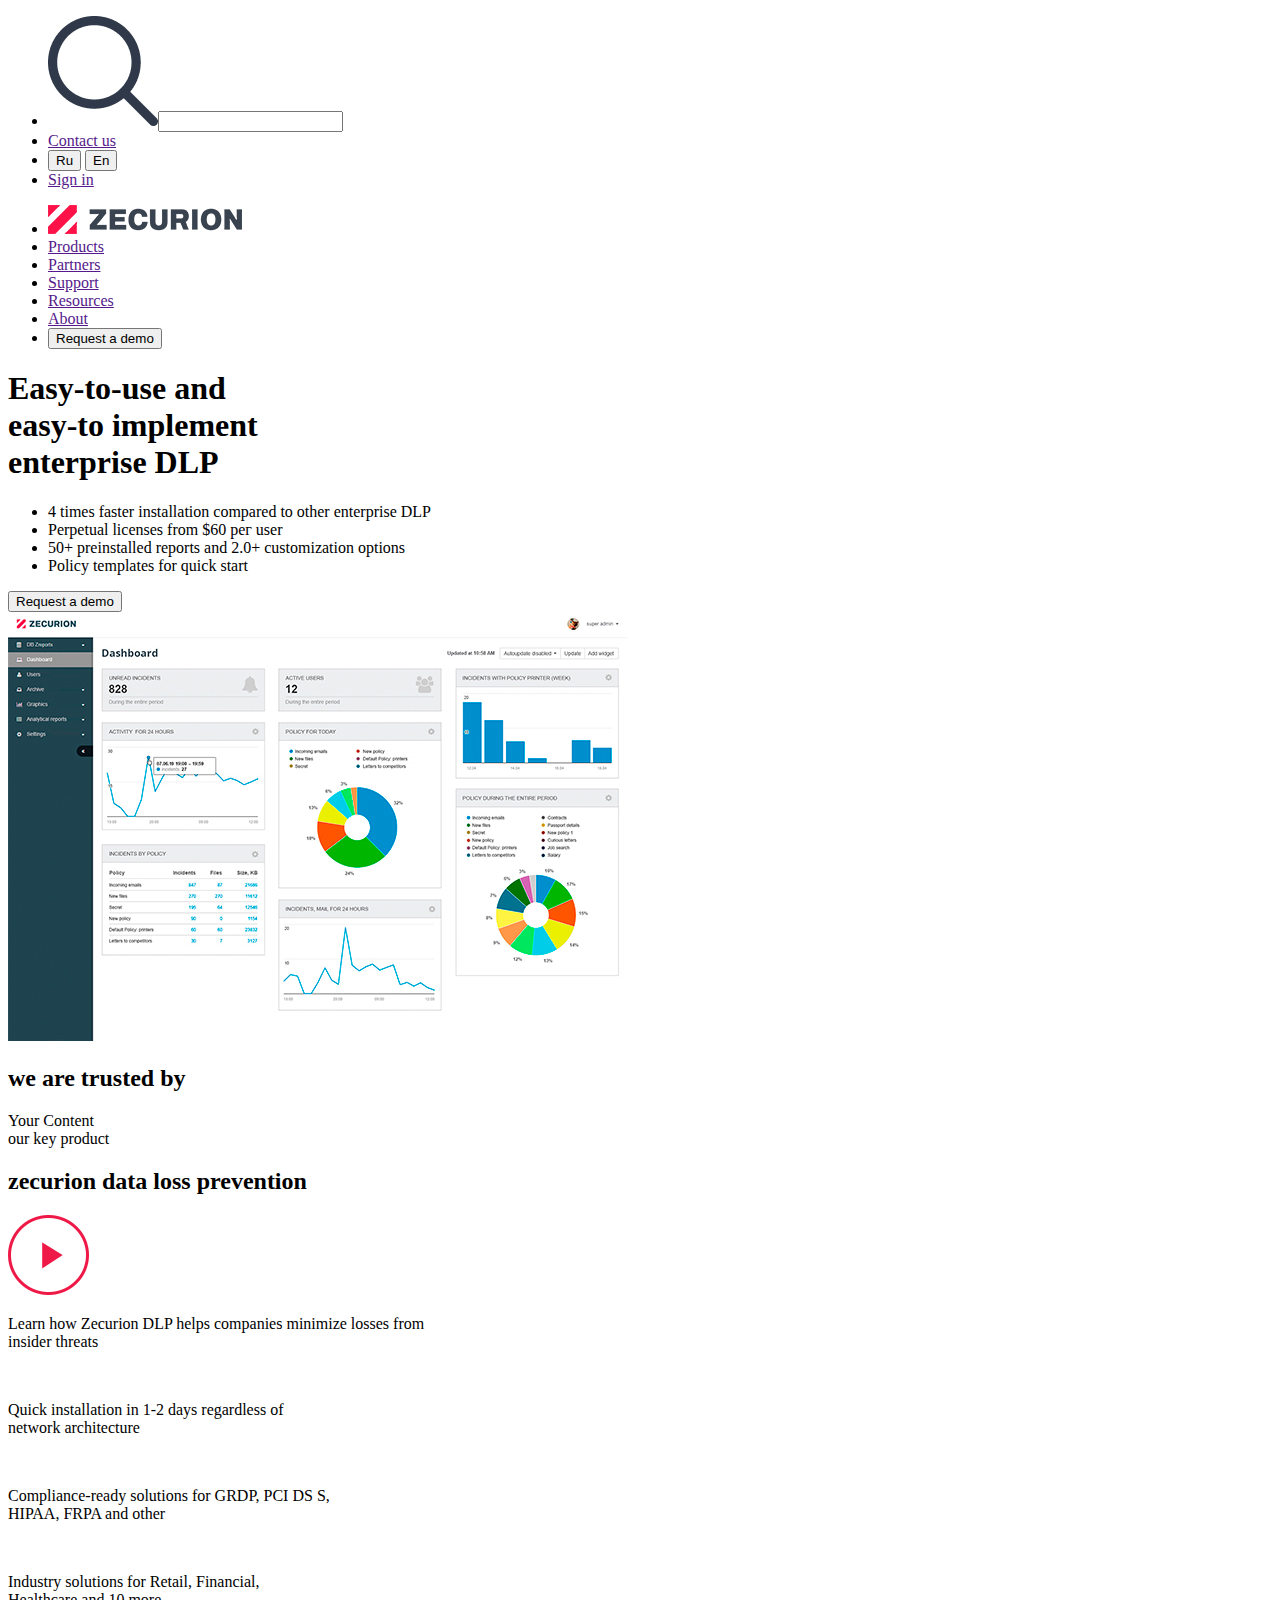
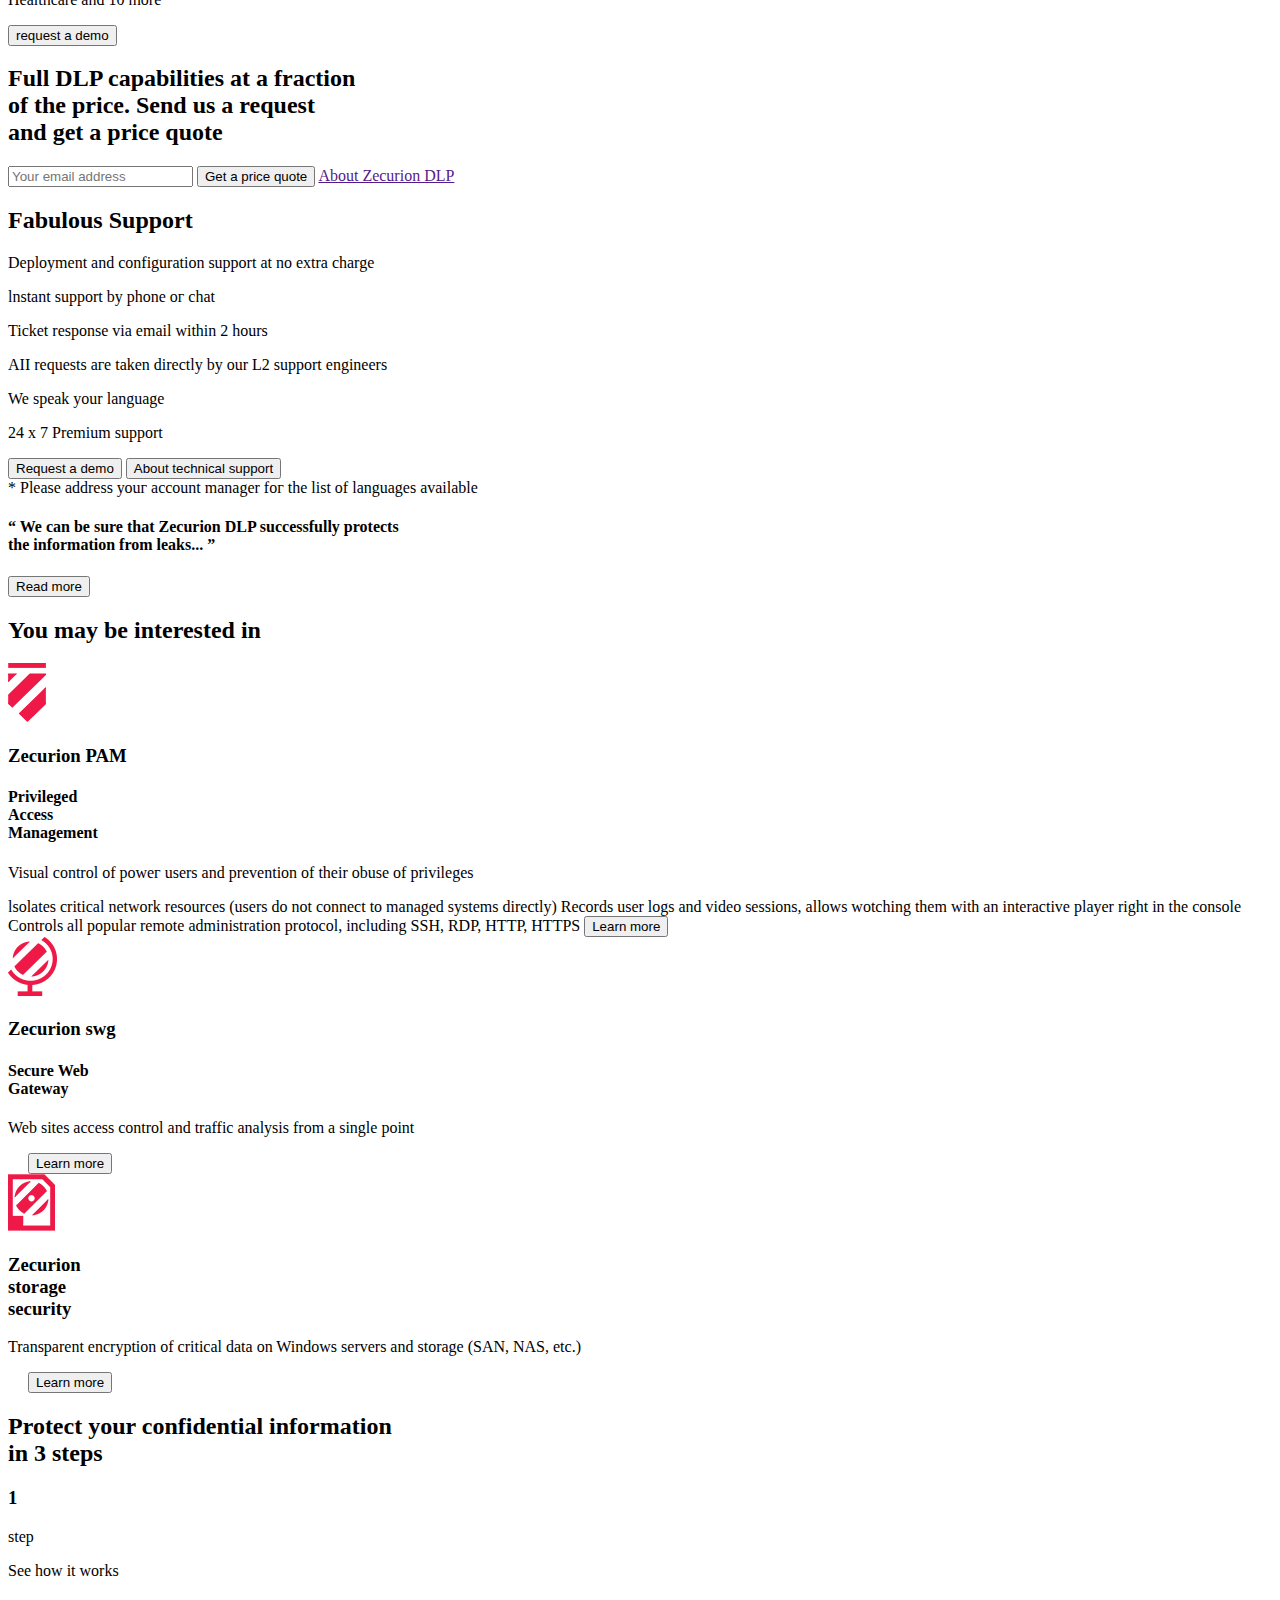
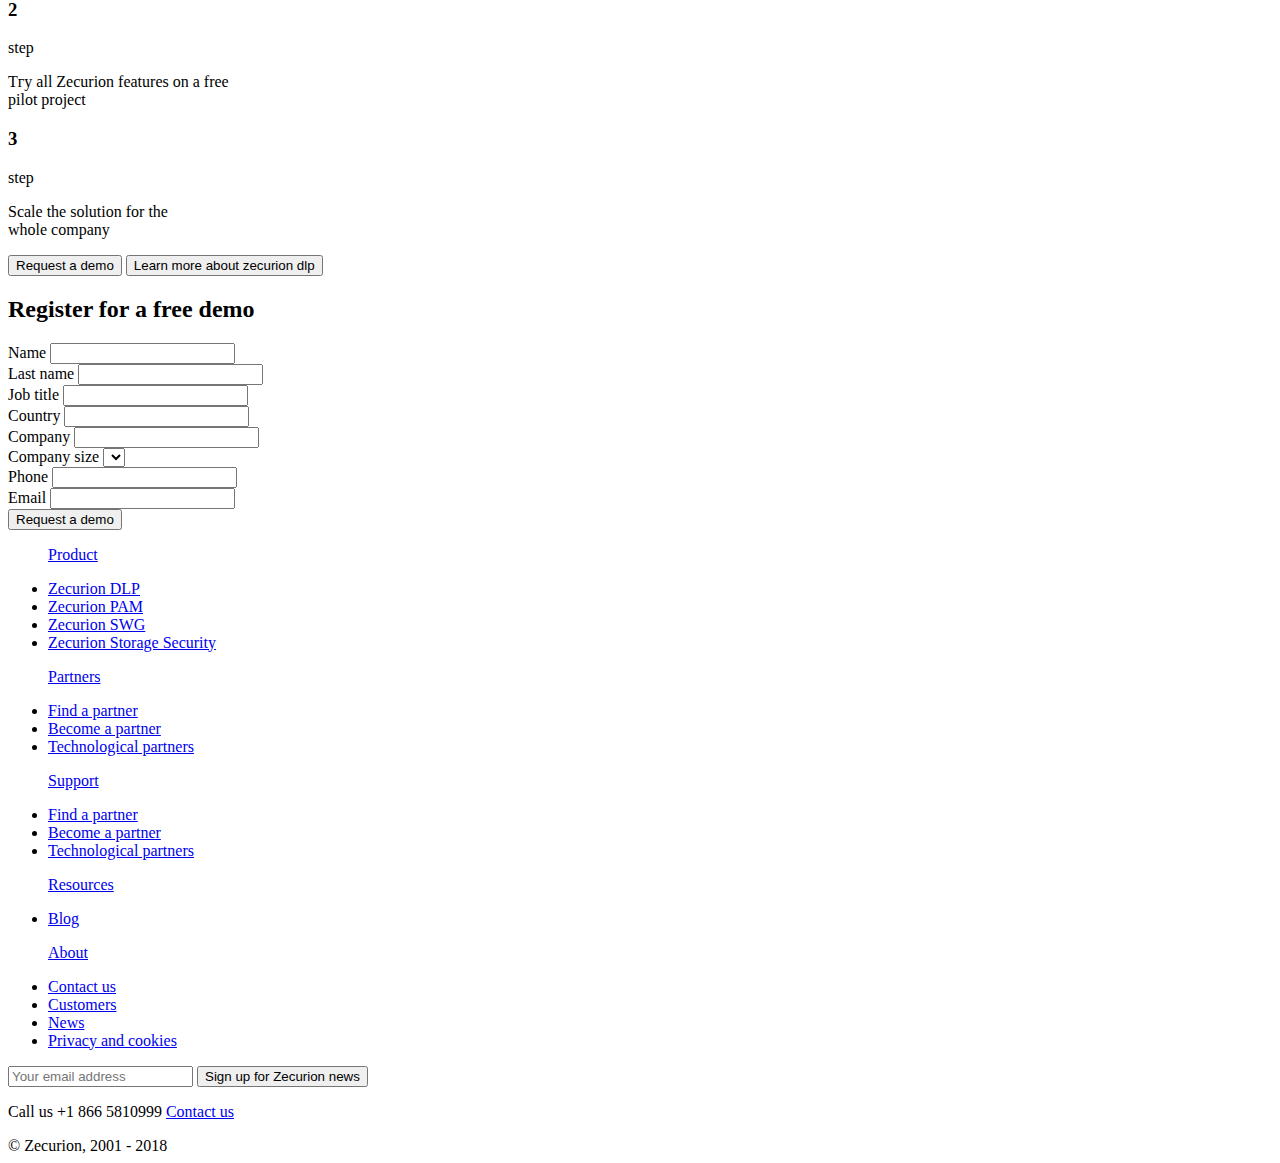
==== commit 01d82ba0: "Add files via upload" ====
--- a/zecurion/index.html
+++ b/zecurion/index.html
@@ -3,7 +3,7 @@
 <head>
 	<link href="https://fonts.googleapis.com/css?family=Roboto" rel="stylesheet">
 	<link rel="stylesheet" media="screen" href="https://fontlibrary.org/face/bebas" type="text/css" />
-	<link rel="stylesheet" href="css/style.css">
+	<link rel="stylesheet" href="/css/style.css">
 	<meta charset="UTF-8">
 	<title>Zecurion</title>
 </head>
@@ -13,7 +13,7 @@
 		<div class="top-menu">
 			<div class="container">
 				<ul>
-					<li><img src="/image/search_icon.png" alt=""><input type="search">
+					<li><img src="image/search_icon.png" alt=""><input type="search">
 					</li>
 					<li><a href="">Contact us</a></li>
 					<li class="dropdown">
@@ -27,7 +27,7 @@
 		<div class="menu">
 			<div class="container">
 				<ul>
-					<li class="logo"><a href="#"><img src="/image/logo.png" alt="Zecurion"></a></li>
+					<li class="logo"><a href="#"><img src="image/logo.png" alt="Zecurion"></a></li>
 					<li><a href="">Products</a></li>
 					<li><a href="">Partners</a></li>
 					<li><a href="">Support</a></li>
@@ -56,7 +56,7 @@
 						</ul>
 						<button class="main-btn">Request a demo</button>
 					</div>
-					<div class="main-image"><img src="/image/main-image.jpg" alt="dashboard"></div>
+					<div class="main-image"><img src="image/main-image.jpg" alt="dashboard"></div>
 				</div>
 			</div>
 			<div class="main-slider">
@@ -77,7 +77,7 @@
 					<h2>zecurion data loss prevention</h2>
 				</div>
 				<div class="video">
-					<a href="#"><img src="/image/play.png" alt="Play"></a>
+					<a href="#"><img src="image/play.png" alt="Play"></a>
 					<p>Learn how Zecurion DLP helps companies minimize losses from <br>
 						insider threats</p>
 				</div>
@@ -167,7 +167,7 @@
 					<div class="item">
 						<div class="plan-header">
 
-							<img src="/image/plan_1.png" alt="">
+							<img src="image/plan_1.png" alt="">
 							<div class="plan-title">
 								<h3>Zecurion PAM</h3>
 								<h4>Privileged <br> Access <br> Management</h4>
@@ -181,7 +181,7 @@
 					</div>
 					<div class="item">
 						<div class="plan-header">
-							<img src="/image/plan_2.png" alt="">
+							<img src="image/plan_2.png" alt="">
 							<div class="plan-title">
 
 								<h3>Zecurion swg</h3>
@@ -199,7 +199,7 @@
 					<div class="item">
 						<div class="plan-header">
 
-							<img src="/image/plan_3.png" alt="">
+							<img src="image/plan_3.png" alt="">
 							<div class="plan-title">
 
 								<h3>Zecurion <br> storage <br> security</h3>
@@ -380,4 +380,4 @@
 		})
 	</script>
 </body>
-</html>
+</html>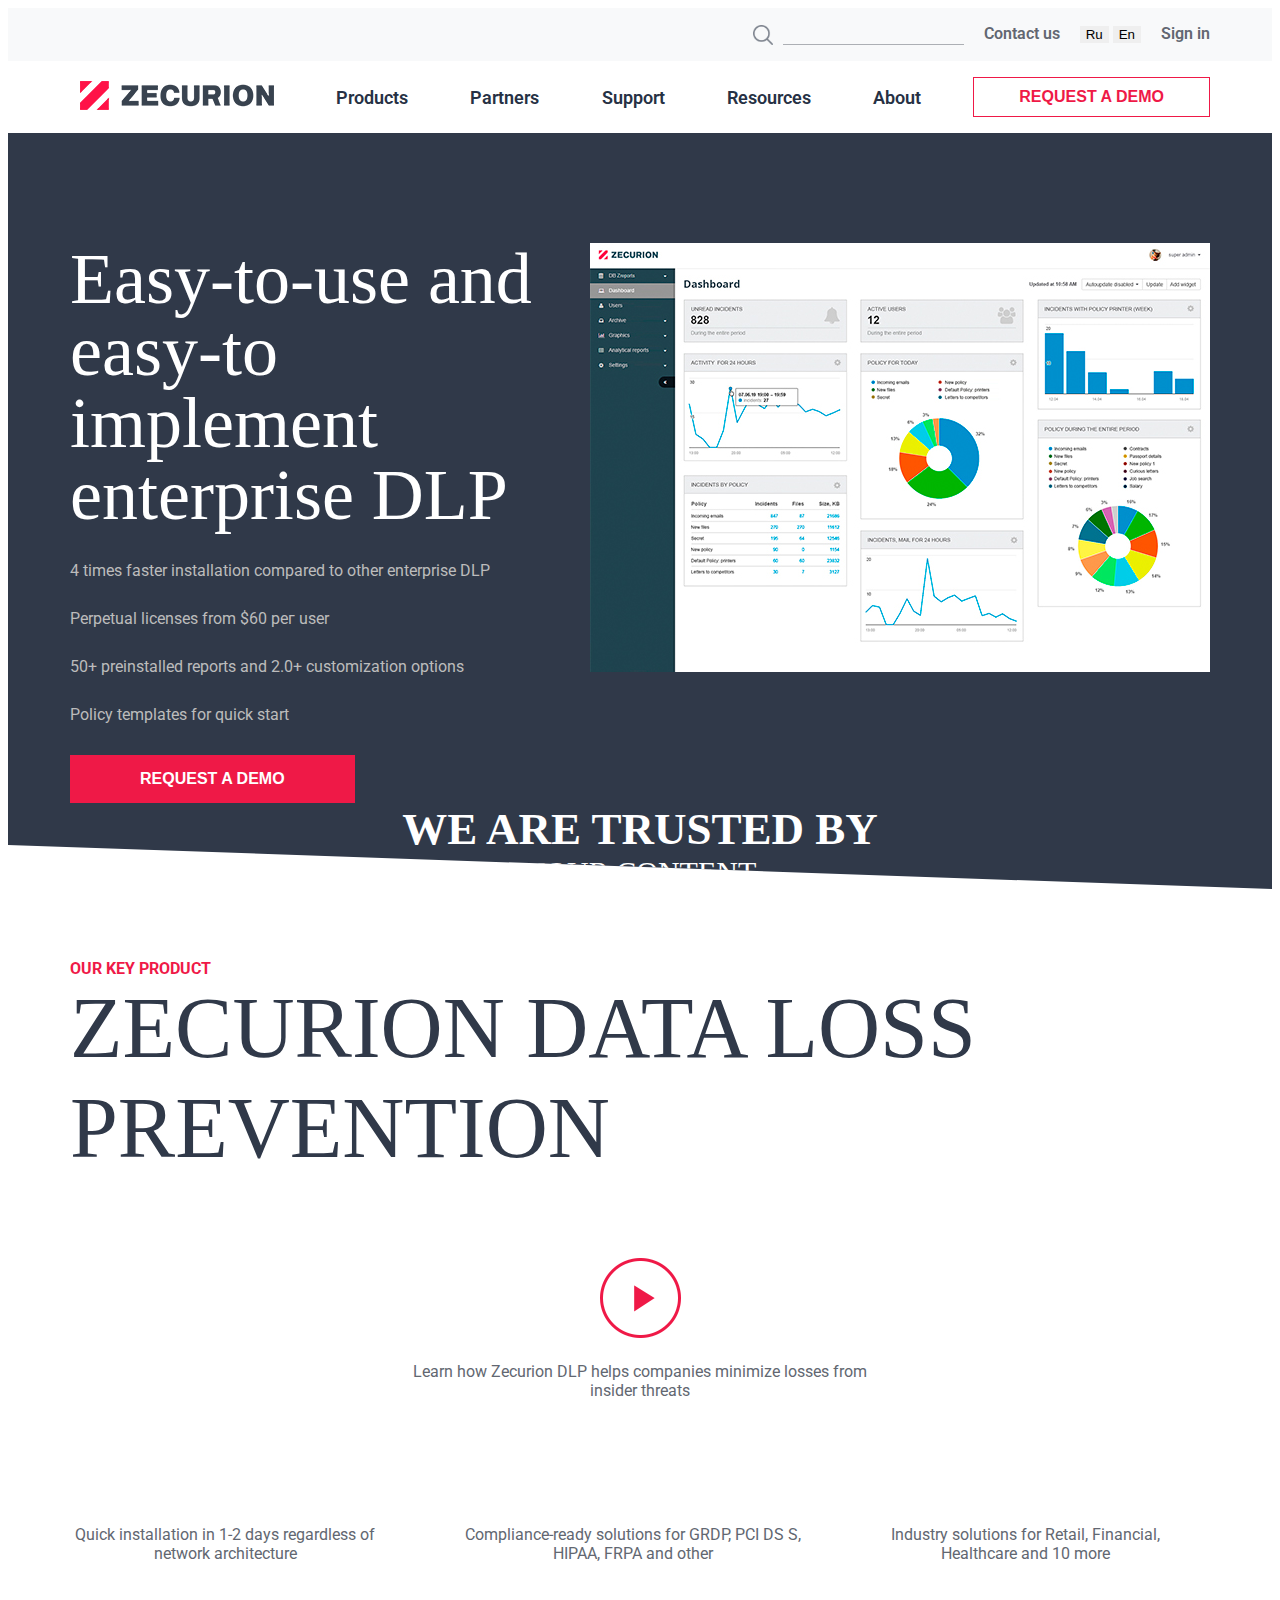
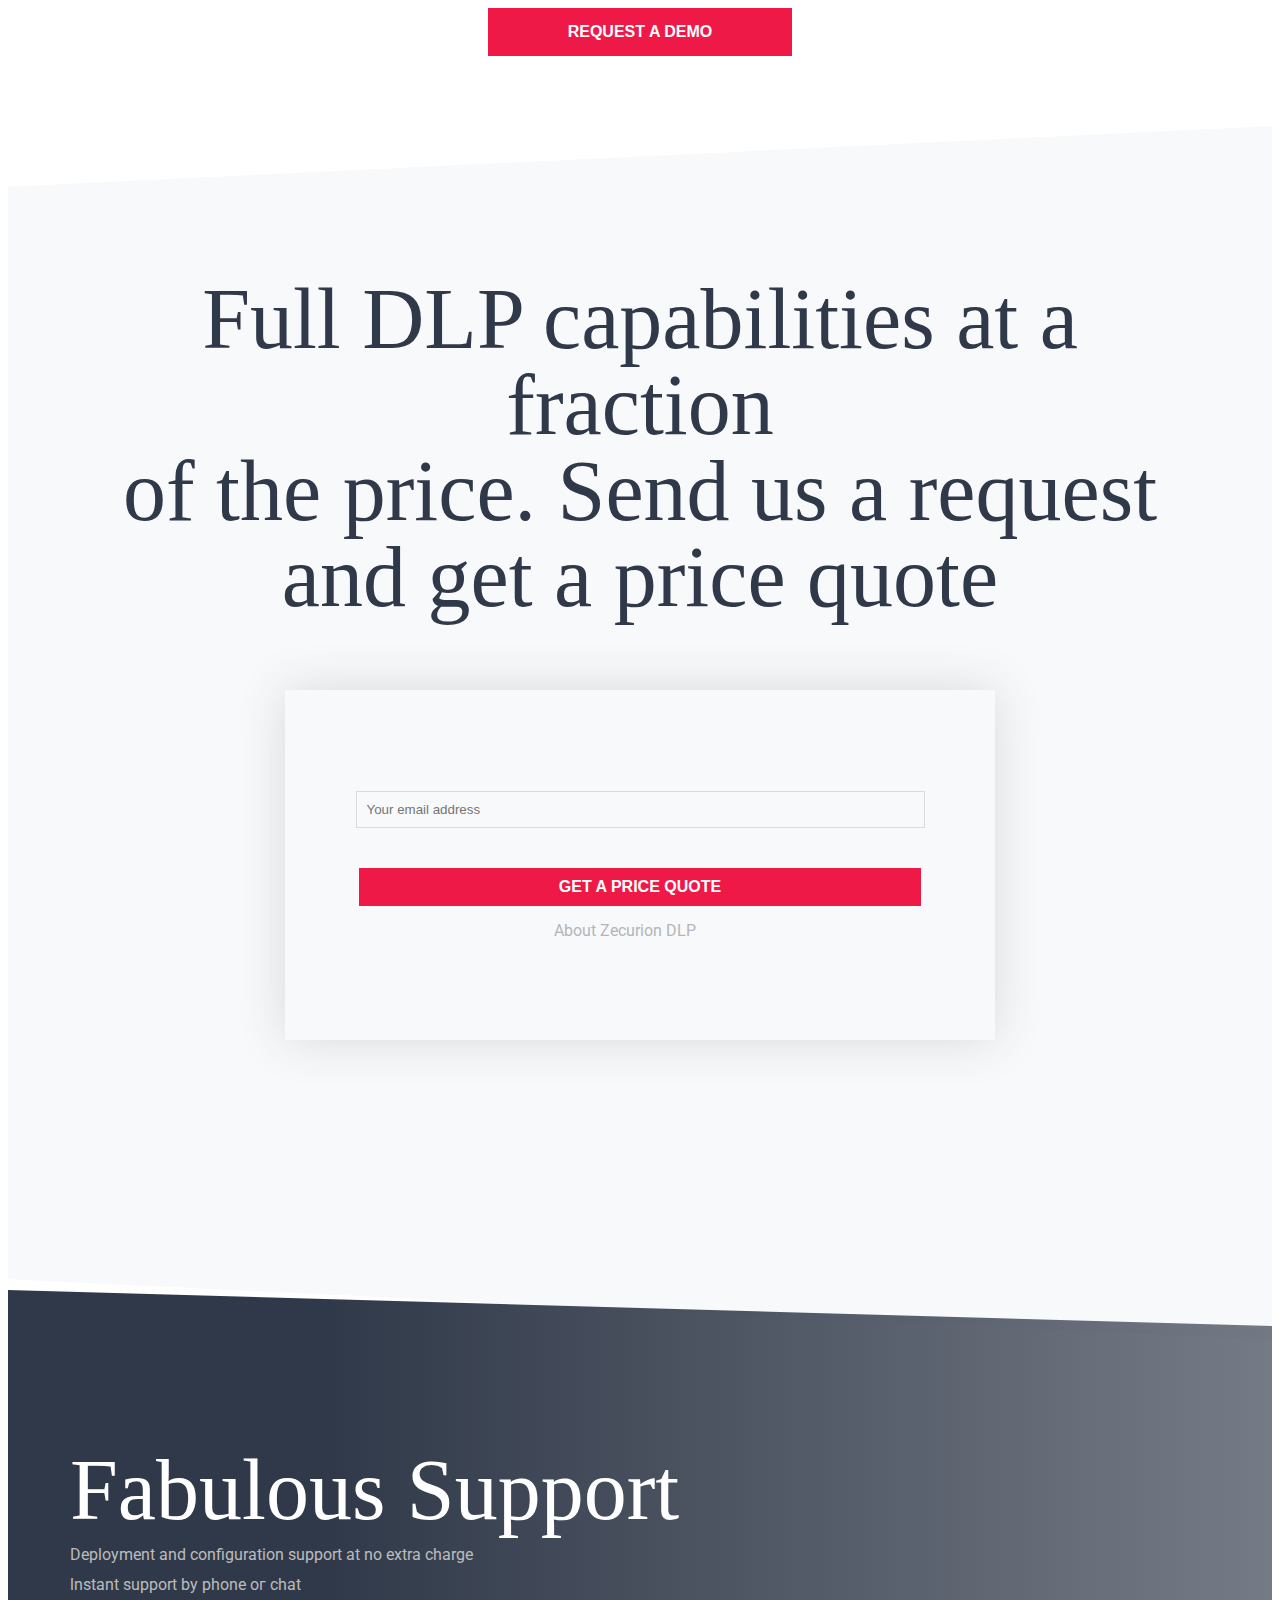
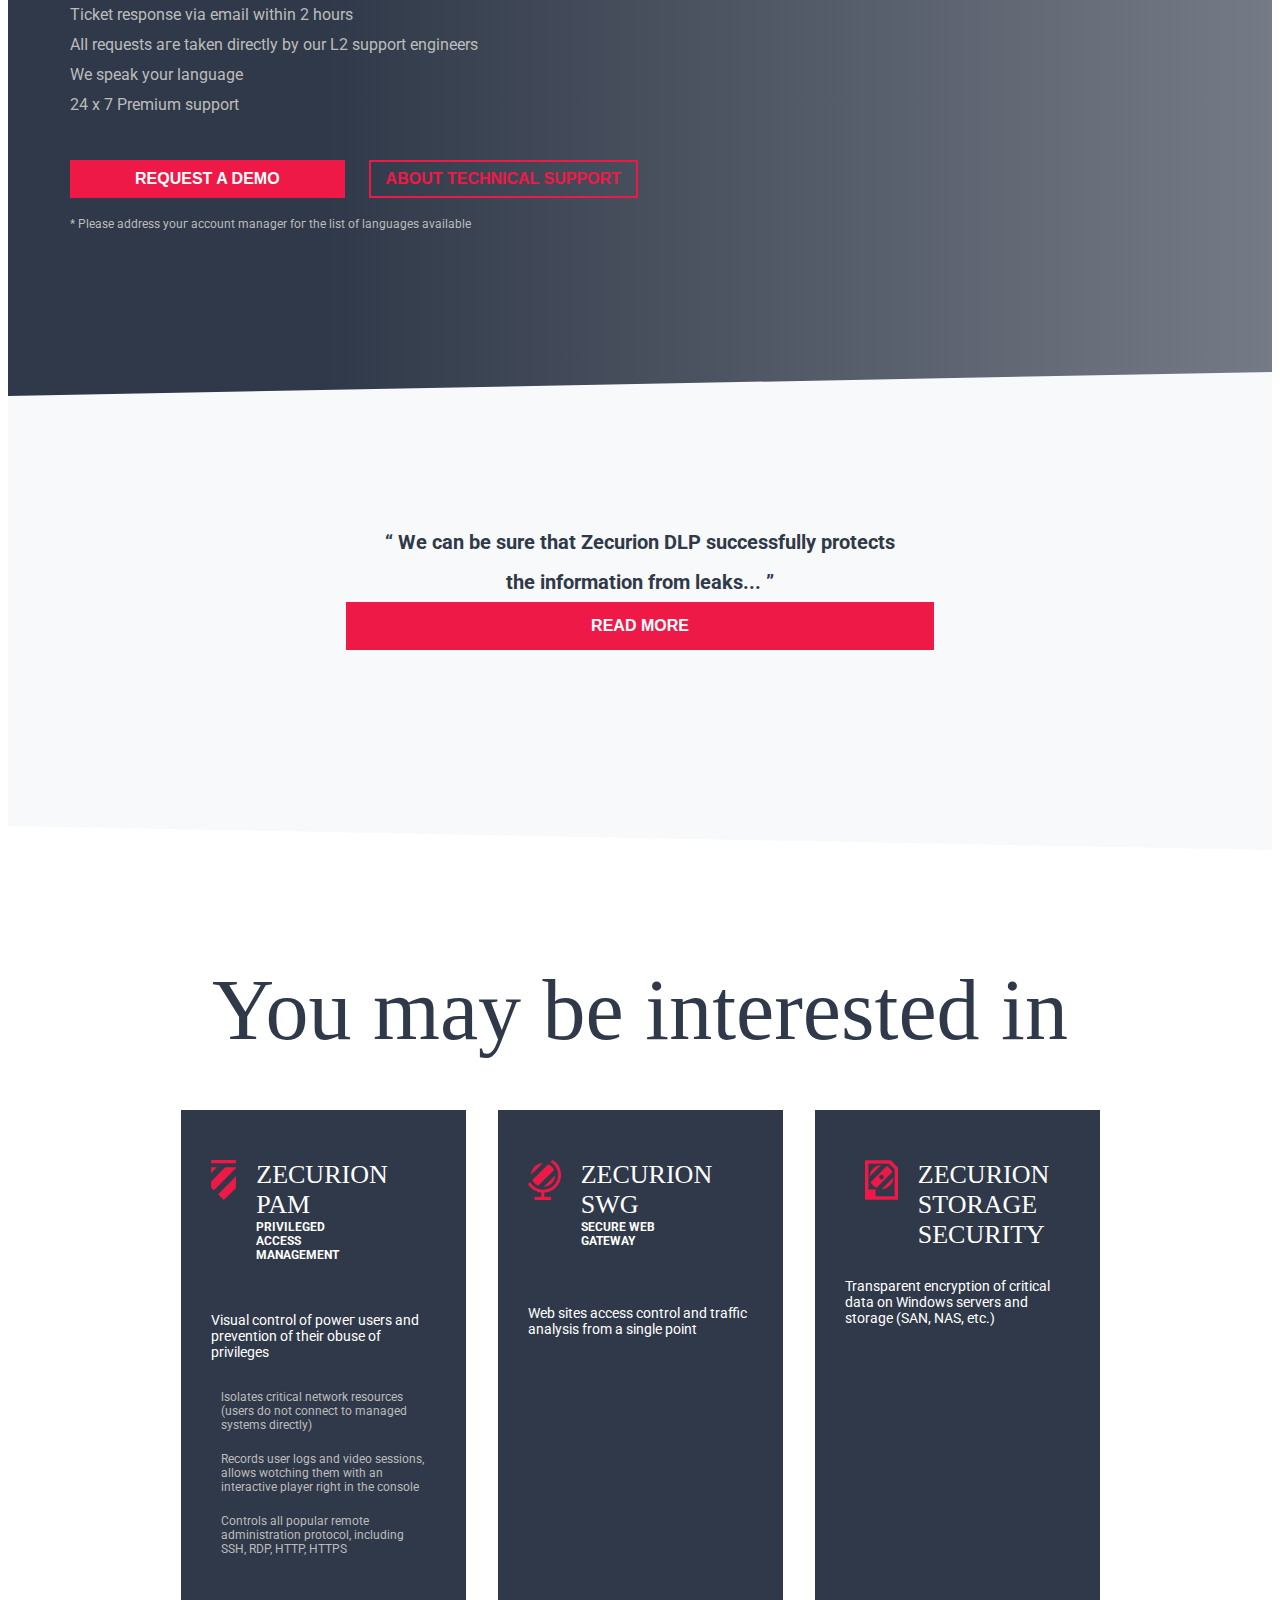
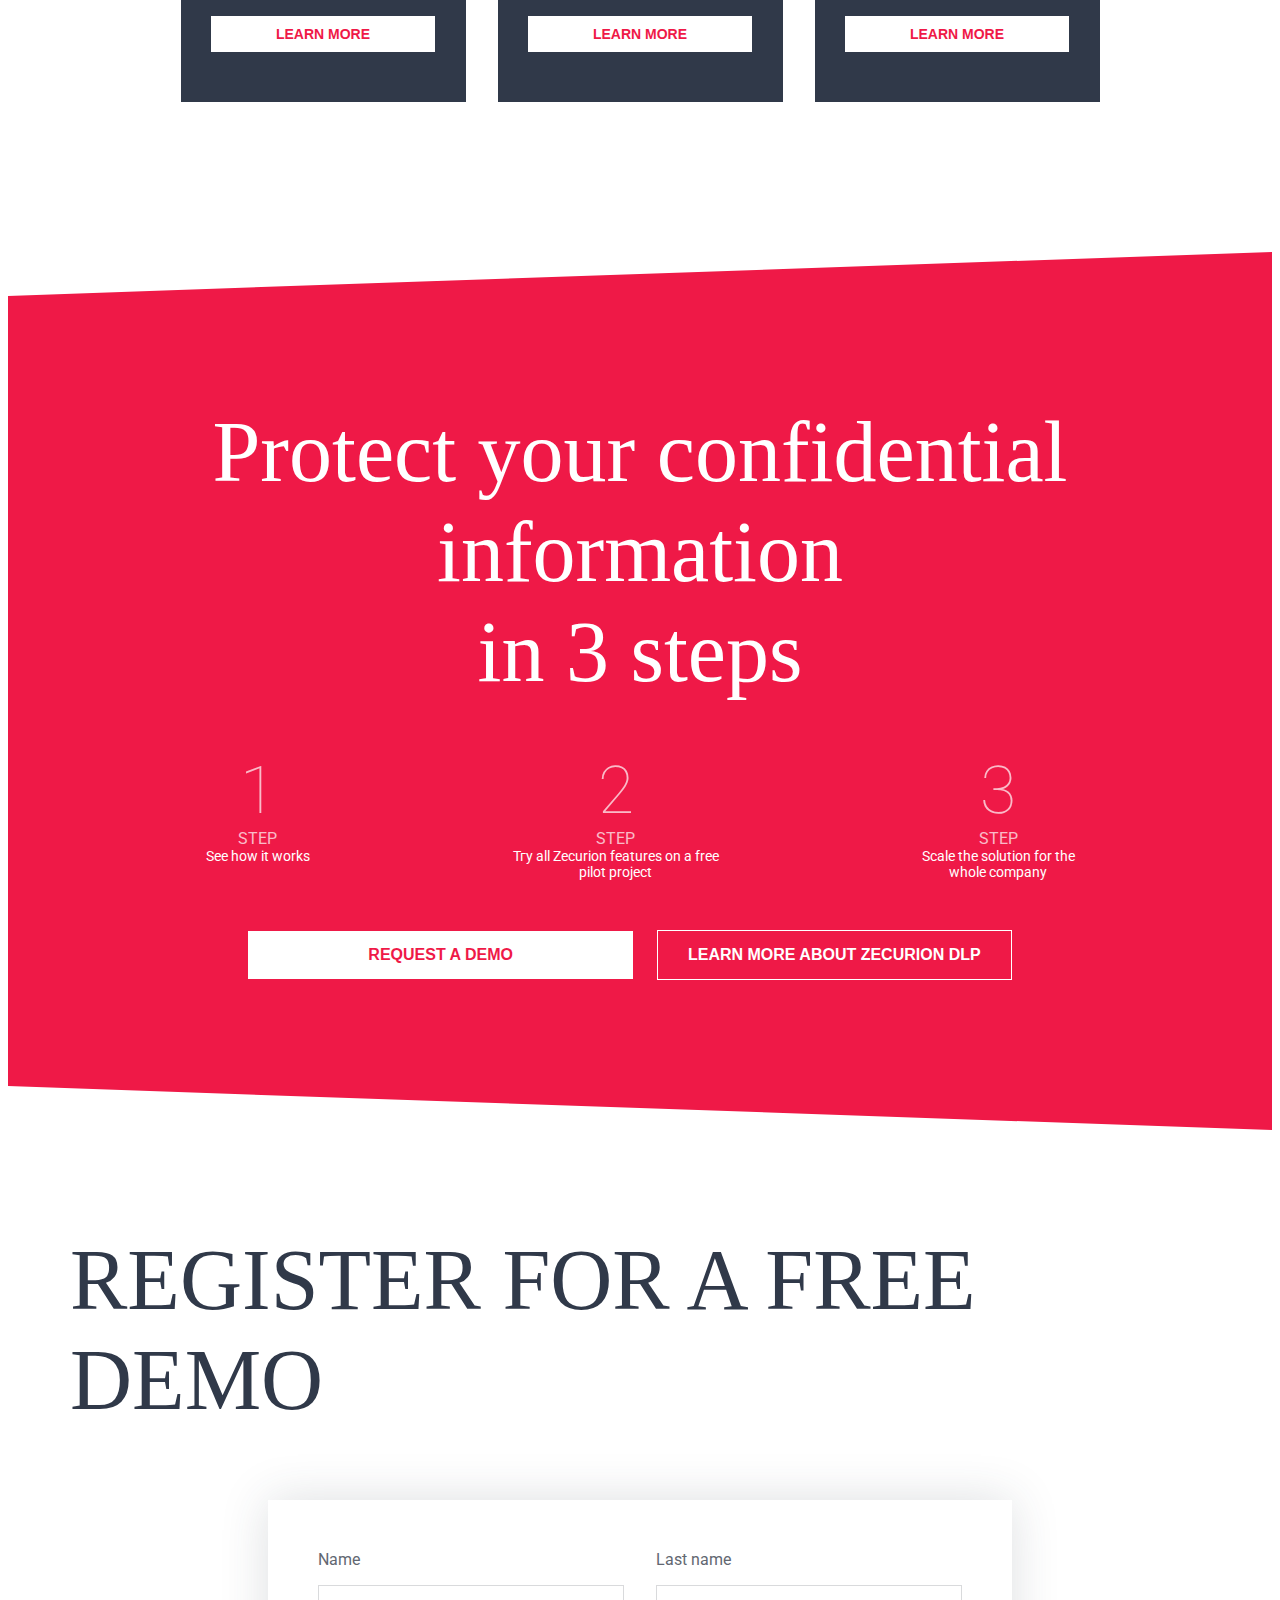
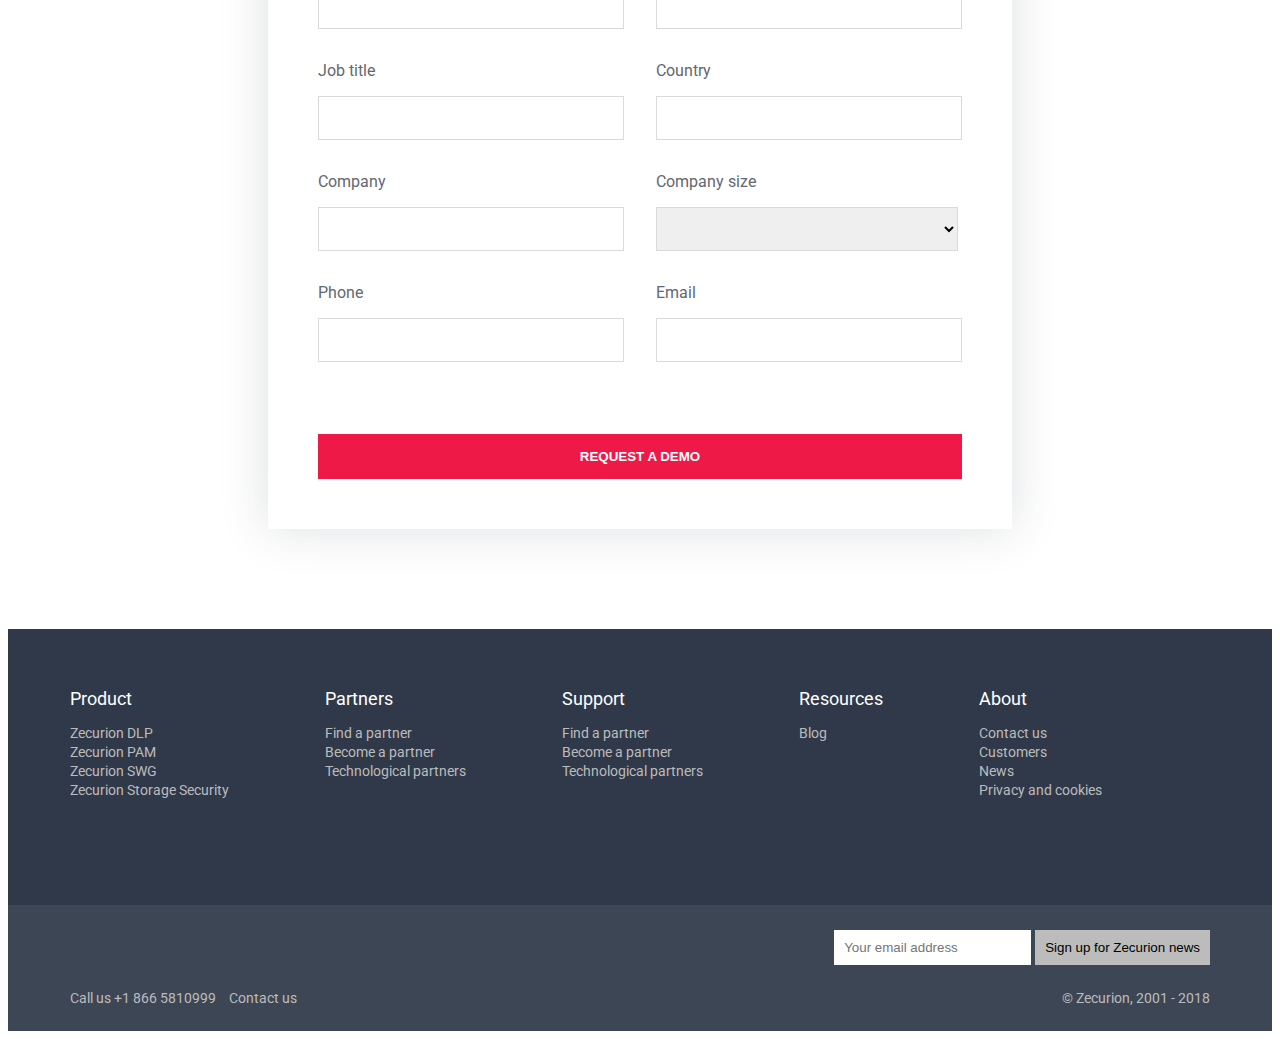
==== commit 9d193114: "Update index.html" ====
--- a/zecurion/index.html
+++ b/zecurion/index.html
@@ -3,7 +3,7 @@
 <head>
 	<link href="https://fonts.googleapis.com/css?family=Roboto" rel="stylesheet">
 	<link rel="stylesheet" media="screen" href="https://fontlibrary.org/face/bebas" type="text/css" />
-	<link rel="stylesheet" href="/css/style.css">
+	<link rel="stylesheet" href="css/style.css">
 	<meta charset="UTF-8">
 	<title>Zecurion</title>
 </head>
@@ -380,4 +380,4 @@
 		})
 	</script>
 </body>
-</html>+</html>
--- a/zecurion/css/style.css
+++ b/zecurion/css/style.css
@@ -0,0 +1,759 @@
+a {
+	text-decoration: none;
+}
+
+h1,
+h2,
+h3,
+h4,
+h5,
+h6,
+p,
+span {
+	margin: 0;
+	padding: 0;
+}
+input{
+	border: none;
+}
+
+ul {
+	list-style: none;
+	padding: 0;
+}
+
+button {
+	border: none;
+	cursor: pointer;
+}
+
+body {
+	font-family: 'Roboto', sans-serif;
+}
+
+header {
+	background-color: #303949;
+	-webkit-clip-path: polygon(0 95%, 0 0, 100% 0, 100% 100%);
+	clip-path: polygon(0 95%, 0 0, 100% 0, 100% 100%);
+}
+
+.container {
+	max-width: 1140px;
+	width: 100%;
+	margin: 0 auto;
+}
+
+.top-menu {
+	background-color: #f8f9fa;
+	display: flex;
+	justify-content: flex-end;
+	align-items: center;
+}
+
+.top-menu img {
+	vertical-align: middle;
+	padding-right: 10px;
+	height: 20px;
+	width: 20px;
+	opacity: 0.6;
+}
+
+.top-menu input {
+	border: none;
+	border-bottom: 1px solid #626771;
+	height: 20px;
+	background-color: #f8f9fa;
+	opacity: 0.5;
+}
+
+.top-menu ul {
+	display: flex;
+	justify-content: flex-end;
+	list-style: none;
+}
+
+.top-menu ul li {
+	padding-left: 20px;
+
+}
+
+.top-menu ul li a {
+	text-decoration: none;
+	color: #626771;
+	font-weight: 600;
+	padding: 20px 0;
+}
+.top-menu ul li a:hover{
+	color: #ef1947;
+}
+
+.menu {
+	display: flex;
+	background-color: #fff;
+}
+
+.menu ul {
+	display: flex;
+	justify-content: space-between;
+	align-items: center;
+}
+
+.menu ul li a {
+	color: #263144;
+	font-size: 18px;
+	font-weight: 600;
+	padding: 25px 10px;
+}
+
+.menu ul li a:hover{
+	color: #ef1947;
+}
+
+.menu ul li button.menu-btn {
+	border: 1px solid #ef1947;
+	padding: 10px 45px;
+	background: transparent;
+	color: #ef1947;
+	font-size: 16px;
+	padding 10px;
+	text-transform: uppercase;
+	font-weight: bold;
+}
+.menu ul li button.menu-btn:hover{
+	background: #ef1947;
+	color: #fff;
+}
+
+.main {
+	color: #fff;
+	display: flex;
+	padding-top: 110px;
+}
+
+.main .container {
+	display: flex;
+	justify-content: space-between;
+}
+
+.main-text h1 {
+	font-size: 72px;
+	font-family: 'BebasNeueRegular';
+	font-weight: normal;
+	font-style: normal;
+	padding: 0;
+	margin: 0;
+	line-height: 1;
+}
+
+.main-text ul li {
+	font-size: 16px;
+	color: #bcbcbc;
+	line-height: 48px;
+}
+.main .main-btn{
+	    background-color: #ef1947;
+    color: #fff;
+    text-transform: uppercase;
+    font-size: 16px;
+    font-weight: bold;
+	padding: 15px 70px;
+}
+.main .main-btn:hover{
+	background-color: transparent;
+	border: 1px solid #ef1947;
+	color: #ef1947;
+	padding: 14px 69px;
+}
+
+.main-slider .container {
+	font-size: 30px;
+	font-family: 'BebasNeueRegular';
+	font-weight: normal;
+	font-style: normal;
+	color: #fff;
+	text-transform: uppercase;
+	display: flex;
+	flex-direction: column;
+	justify-content: space-between;
+	align-items: center;
+}
+.our-key-product{
+	padding: 70px 0;
+}
+
+.our-key-product .container {
+	display: flex;
+	flex-direction: column;
+	justify-content: space-between;
+	align-items: center;
+}
+
+.our-key-product span {
+	font-size: 16px;
+	color: #ef1947;
+	font-weight: bold;
+	text-transform: uppercase;
+}
+
+.our-key-product h2 {
+	color: #303949;
+	font-size: 86px;
+	text-transform: uppercase;
+	padding: 0;
+	margin: 0;
+	font-family: 'BebasNeueRegular';
+	font-weight: normal;
+	font-style: normal;
+	padding-bottom: 80px;
+}
+
+.video {
+	display: flex;
+	flex-direction: column;
+	justify-content: center;
+	align-items: center;
+	width: 100%;
+}
+
+.video p {
+	padding-top: 20px;
+	font-size: 16px;
+	color: #626771;
+	text-align: center;
+	padding-bottom: 60px;
+}
+
+.feature {
+	width: 100%;
+}
+
+.feature .items {
+	display: flex;
+	justify-content: center;
+	align-items: center;
+}
+
+.feature .items .item {
+	display: flex;
+	flex-direction: column;
+	align-items: center;
+	padding: 45px;
+}
+.feature .items .item img {
+	padding-bottom: 20px;
+}
+
+.feature .items .item:first-child {
+	padding-left: 0;
+}
+
+.feature .items .item p {
+	text-align: center;
+	font-size: 16px;
+	color: #626771;
+}
+
+button.feature-btn {
+	color: #fff;
+	background-color: #ef1947;
+	text-transform: uppercase;
+	font-weight: bold;
+	font-size: 16px;
+	padding: 15px 80px;
+}
+button.feature-btn:hover{
+	color: #ef1947;
+	background-color: transparent;
+	border: 1px solid #ef1947;
+	padding: 14px 80px;
+}
+
+.subscribe {
+	background: #f8f9fa;
+	-webkit-clip-path: polygon(0 95%, 0 5%, 100% 0, 100% 100%);
+	clip-path: polygon(0 95%, 0 5%, 100% 0, 100% 100%);
+	margin-bottom: -50px;
+	padding: 150px 0;
+
+}
+
+.subscribe .container {
+	display: flex;
+	flex-direction: column;
+	justify-content: center;
+	align-items: center;
+}
+
+.subscribe h2 {
+	font-family: 'BebasNeueRegular';
+	font-weight: normal;
+	font-style: normal;
+	color: #303949;
+	font-size: 86px;
+	text-align: center;
+	line-height: 1;
+	padding-bottom: 70px;
+}
+
+.subscribe-form form {
+	display: flex;
+	flex-direction: column;
+	justify-content: center;
+	align-items: center;
+	height: 350px;
+	width: 710px;
+	box-shadow: 0px 0px 45.54px 0.46px rgba(48, 57, 73, 0.17);
+	margin-bottom: 150px;
+}
+
+.subscribe-form form input {
+	padding: 10px 380px 10px 10px;
+	margin-bottom: 40px;
+	background: transparent;
+	border: 1px solid #d9dadc;
+	color: #d9dadc;
+}
+
+.subscribe form button {
+	background-color: #ef1947;
+	color: #fff;
+	text-transform: uppercase;
+	font-size: 16px;
+	font-weight: bold;
+	padding: 10px 200px;
+	margin-bottom: 15px;
+}
+.subscribe form button:hover{
+	background-color: transparent;
+	color: #ef1947;
+	border: 1px solid #ef1947;
+	padding: 9px 200px;
+}
+
+.subscribe form a {
+	color: #b3b5b9;
+	font-size: 16px;
+}
+.subscribe form a::after {
+	content: '';
+	background: url(/image/arrow.png) no-repeat center center;
+	padding: 10px 15px 0;
+	font-size: 4px;
+}
+
+.support {
+	background: linear-gradient(to right, #303949 25%, transparent 250%), url(/image/support-bg.jpg) no-repeat center center;
+	color: #fff;
+	-webkit-clip-path: polygon(0 100%, 0 0, 100% 5%, 100% 95%);
+	clip-path: polygon(0 100%, 0 0, 100% 5%, 100% 95%);
+	padding-top: 50px;
+	padding-bottom: 180px;
+	margin-bottom: -40px;
+}
+
+.support h2 {
+	font-family: 'BebasNeueRegular';
+	font-weight: normal;
+	font-style: normal;
+	font-size: 86px;
+	padding-top: 100px;
+}
+
+.support p {
+	font-size: 16px;
+	color: #bcbcbc;
+	line-height: 30px;
+}
+
+.support-button button {
+	margin-top: 40px;
+	margin-bottom: 15px;
+	text-transform: uppercase;
+	font-size: 16px;
+	font-weight: bold;
+	padding: 10px 65px;
+	margin-right: 20px;
+
+}
+
+.support-button .support-btn {
+	background-color: #ef1947;
+	color: #fff;
+	text-transform: uppercase;
+	font-size: 16px;
+	font-weight: bold;
+}
+.support-button .support-btn:hover{
+	background-color: transparent;
+	color: #ef1947;
+	border: 1px solid #ef1947;
+		padding: 9px 64px;
+
+}
+
+.support-button .support-btn-transparent {
+	background: transparent;
+	border: 2px solid #ef1947;
+	color: #ef1947;
+	padding: 8px 15px;
+}
+.support-button .support-btn-transparent:hover {
+	background-color: #ef1947;
+	border: 2px solid #ef1947;
+	color: #fff;
+	padding: 8px 15px;
+}
+
+.support span {
+	font-size: 12px;
+	color: #bcbcbc;
+}
+
+.star-rating {
+	padding: 150px 0 200px;
+	background-color: #f8f9fa;
+	-webkit-clip-path: polygon(0 95%, 0 5%, 100% 0, 100% 100%);
+	clip-path: polygon(0 95%, 0 5%, 100% 0, 100% 100%);
+	margin-bottom: -40px;
+}
+
+.star-rating .container {
+	display: flex;
+	flex-direction: column;
+	justify-content: center;
+	align-items: center;
+}
+
+.star-rating h4 {
+	color: #303949;
+	font-size: 20px;
+	text-align: center;
+	line-height: 40px;
+}
+
+.star-rating .star-btn {
+	background-color: #ef1947;
+	color: #fff;
+	text-transform: uppercase;
+	font-size: 16px;
+	font-weight: bold;
+	padding: 15px 245px;
+}
+.star-rating .star-btn:hover {
+	background-color: transparent;
+	color: #ef1947;
+	border: 1px solid #ef1947;
+	padding: 14px 244px;
+}
+
+.plans {
+	-webkit-clip-path: polygon(0 100%, 0 0, 100% 5%, 100% 95%);
+	clip-path: polygon(0 100%, 0 0, 100% 5%, 100% 95%);
+}
+
+.plans .container {
+	display: flex;
+	flex-direction: column;
+	justify-content: center;
+	align-items: center;
+	padding: 150px 0;
+}
+
+.plans h2 {
+	font-family: 'BebasNeueRegular';
+	font-weight: normal;
+	font-style: normal;
+	color: #303949;
+	font-size: 86px;
+	padding-bottom: 50px;
+}
+
+.plans .items {
+	display: grid;
+	grid-template-columns: 25% 25% 25%;
+	justify-content: center;
+	grid-gap: 2rem;
+}
+
+.plans .items .item {
+	display: flex;
+	flex-direction: column;
+	justify-content: space-between;
+	align-items: center;
+	background-color: #303949;
+	color: #fff;
+	padding: 50px 30px;
+}
+
+.plans .items .item:last-child {
+	margin: 0;
+}
+
+.plans .items .item .plan-header {
+	display: flex;
+	text-transform: uppercase;
+
+}
+
+.plans .items .item .plan-header img {
+	height: 40px;
+	padding-right: 20px;
+}
+
+.plans .items .item .plan-title {
+	display: flex;
+	flex-direction: column;
+	font-size: 12px;
+	padding-bottom: 50px
+}
+
+.plans .items .item:last-child .plan-title {
+	padding-bottom: 20px;
+}
+
+.plans .items .item .plan-title h3 {
+	font-size: 26px;
+	font-family: 'BebasNeueRegular';
+	font-weight: normal;
+	font-style: normal;
+}
+
+.plans .items .item p {
+	font-size: 14px;
+	padding-bottom: 20px;
+}
+
+.plans .items .item span {
+	font-size: 12px;
+	color: #bcbcbc;
+	padding: 10px;
+}
+
+.plans .items .item .plans-item-btn {
+	background-color: #fff;
+	color: #ef1947;
+	font-size: 14px;
+	text-transform: uppercase;
+	font-weight: bold;
+	padding: 10px 65px;
+	margin-top: 50px
+}
+
+.plans .items .item .plans-item-btn:hover {
+	background-color: #ef1947;
+	color: #fff;
+}
+.section-steps {
+	background-color: #ef1947;
+	color: #fff;
+	-webkit-clip-path: polygon(0 95%, 0 5%, 100% 0, 100% 100%);
+	clip-path: polygon(0 95%, 0 5%, 100% 0, 100% 100%);
+	padding-top: 150px;
+	padding-bottom: 150px;
+}
+
+.section-steps .container {
+	display: flex;
+	flex-direction: column;
+	justify-content: space-between;
+	align-items: center;
+	text-align: center;
+}
+
+.section-steps .items {
+	display: flex;
+	justify-content: center;
+	align-items: flex-start;
+}
+
+.section-steps h2 {
+	font-family: 'BebasNeueRegular';
+	font-weight: normal;
+	font-style: normal;
+	font-size: 86px;
+	padding-bottom: 50px;
+}
+
+.section-steps button {
+	font-size: 16px;
+	padding: 15px 120px;
+	text-transform: uppercase;
+	margin-right: 20px;
+	font-weight: bold;
+	margin-top: 50px;
+}
+
+.section-steps .steps-btn,
+.section-steps .steps-btn-transparent:hover{
+	background-color: #fff;
+	color: #ef1947;
+}
+.section-steps .steps-btn:hover {
+	background-color: #ef1947;
+	color: #fff;
+	border: 1px solid #fff;
+	padding: 14px 119px;
+}
+
+.section-steps .steps-btn-transparent {
+	background-color: transparent;
+	color: #fff;
+	border: 1px solid #fff;
+	padding: 15px 30px;
+}
+
+
+.section-steps .items .item {
+	display: flex;
+	flex-direction: column;
+	padding: 0 20px
+}
+
+.section-steps .items .item h3 {
+	text-transform: uppercase;
+	font-size: 66px;
+	opacity: 0.7;
+	font-weight: 100;
+}
+
+.section-steps .items .item span {
+	text-transform: uppercase;
+	font-size: 16px;
+	opacity: 0.7;
+}
+
+.section-steps .items .item p {
+	font-size: 14px;
+}
+
+.section-steps .steps-line {
+	background-image: url(/image/line-arrow.png);
+	width: 163px;
+	height: 11px;
+	margin-top: 50px;
+	opacity: 0.6;
+}
+
+.section-register {
+	padding: 100px 0;
+}
+
+.section-register .container {
+	display: flex;
+	flex-direction: column;
+	justify-content: center;
+	align-items: center;
+}
+
+.section-register h2 {
+	font-size: 86px;
+	color: #303949;
+	text-transform: uppercase;
+	font-family: 'BebasNeueRegular';
+	font-weight: normal;
+	font-style: normal;
+	padding-bottom: 70px;
+}
+
+.section-register .register-form {
+	padding: 50px;
+	box-shadow: 0px 0px 45.54px 0.46px rgba(48, 57, 73, 0.17);
+}
+
+.section-register form {
+	display: grid;
+	grid-area: head;
+	grid-template-columns: auto auto;
+	align-items: center;
+	justify-content: center;
+	grid-column-gap: 2rem;
+	grid-row-gap: 2rem;
+}
+.section-register form input{
+	border: 1px solid #d9dadc;
+	height: 40px;
+	width: 300px;
+	font-size: 18px;
+}
+
+.section-register form select {
+	border: 1px solid #d9dadc;
+	height: 44px;
+	width: 302px;
+	cursor: pointer;
+}
+
+.section-register form button{
+	grid-column: 1 / span 2;
+	grid-row: 5 / span 2;
+	color: #fff;
+	background-color: #ef1947;
+	text-transform: uppercase;
+	font-weight: bold;
+	padding: 15px;
+	margin-top: 40px;
+}
+.section-register form button:hover{
+	color: #ef1947;
+	background-color: #fff;
+	border: 1px solid #ef1947;
+	padding: 14px;
+}
+.section-register form  .label_input{
+	display: grid;
+	grid-row-gap: 1rem;
+	color: #626771;
+}
+.footer-menu{
+		background-color: #303949;
+	padding: 30px 0 90px;
+}
+.footer-menu .container{
+	display: grid;
+	grid-template-columns: auto auto auto auto auto;
+	justify-content: flex-start;
+	grid-column-gap: 6rem;
+	color: #fff;
+}
+.footer-menu .container p{
+	line-height: 48px;
+	font-size: 18px;
+	color: #fff;
+}
+.footer-menu ul li a{
+	color: #bcbcbc;
+	font-size: 14px;
+}
+.footer{
+	background-color: #3d4655;
+	padding: 25px 0;
+}
+.footer .social-row{
+	display: grid;
+	grid-template-columns: auto auto;
+	justify-content: space-between;
+	padding-bottom: 25px;
+}
+.footer .social-row i{
+	color: #bcbcbc;
+	padding-right: 35px;
+}
+.footer .copyright{
+	display: flex;
+	color: #bcbcbc;
+	font-size: 14px;
+	justify-content: space-between;
+}
+.footer .copyright a{
+	color: #bcbcbc;
+	padding-left: 10px;
+}
+.footer form input{
+	padding: 10px;
+	border: none
+}
+.footer .footer-btn{
+	background-color: #bcbcbc;
+	padding: 10px;
+}
+
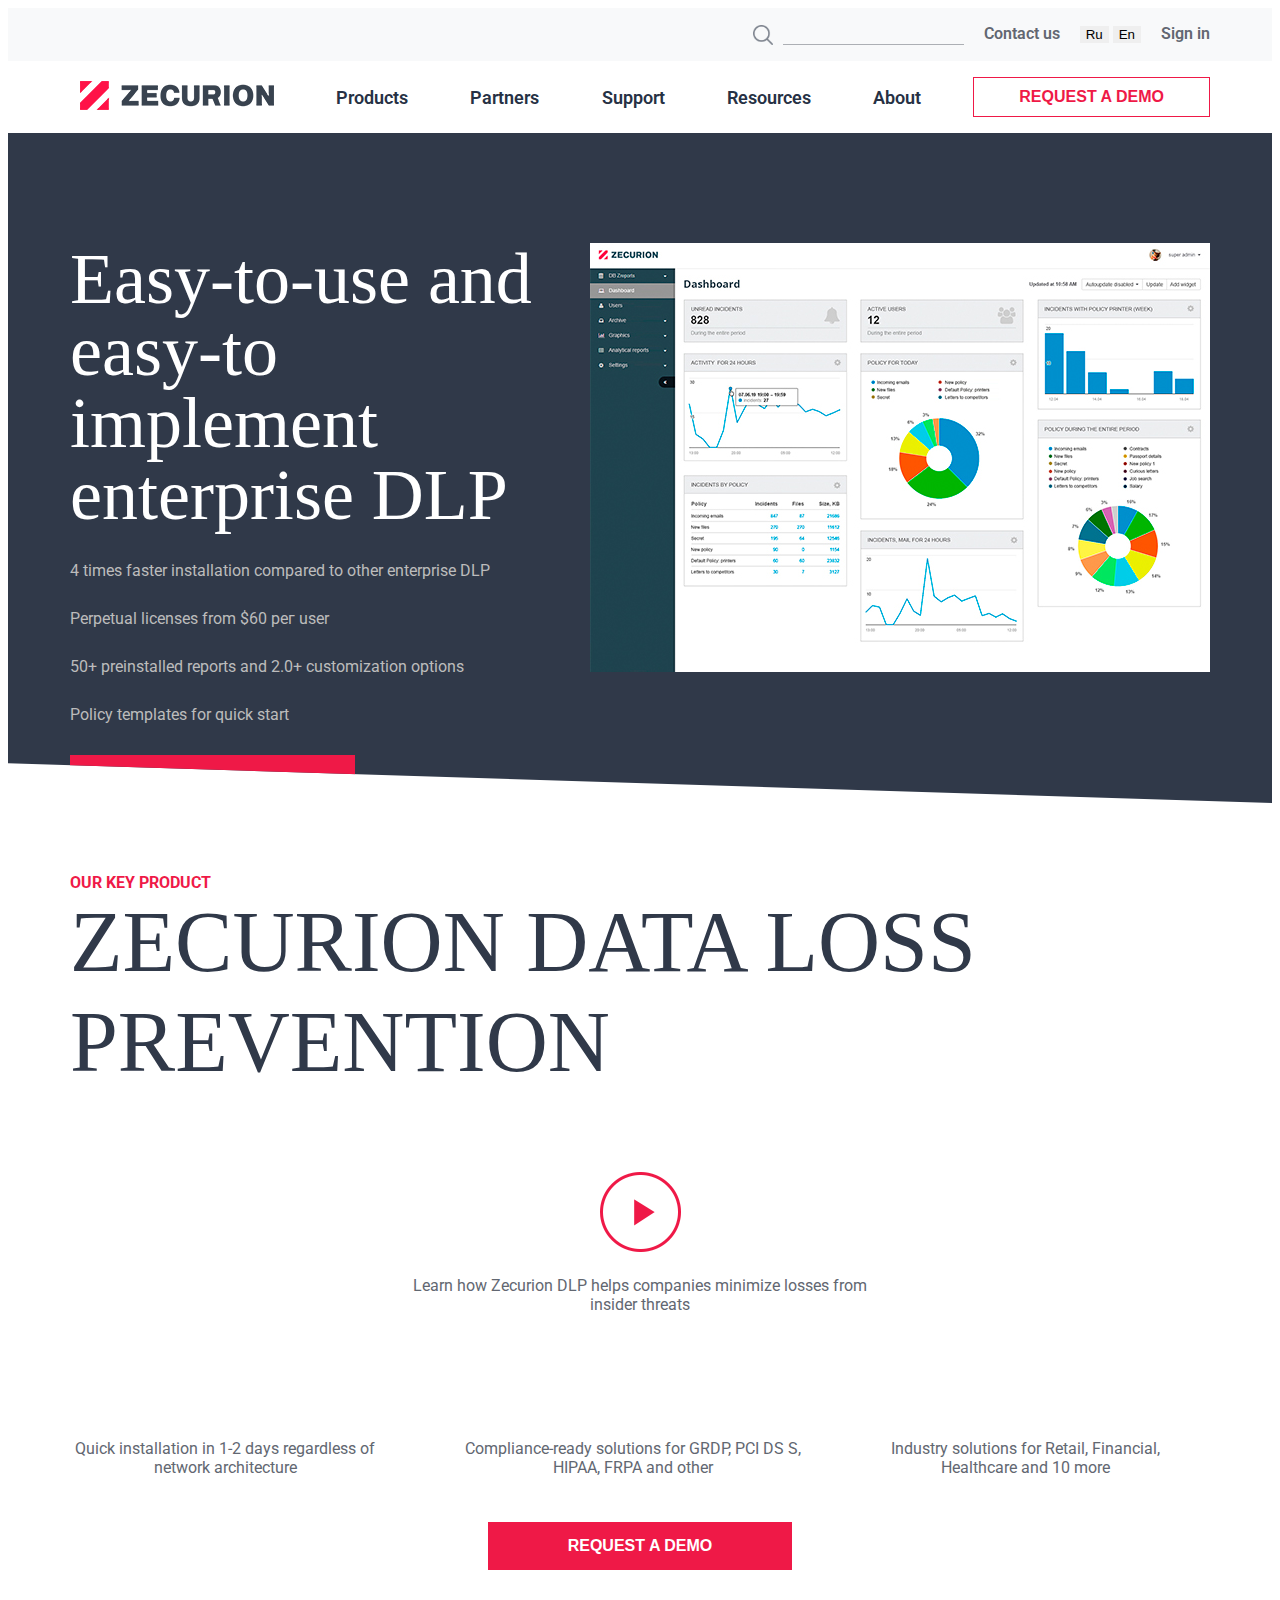
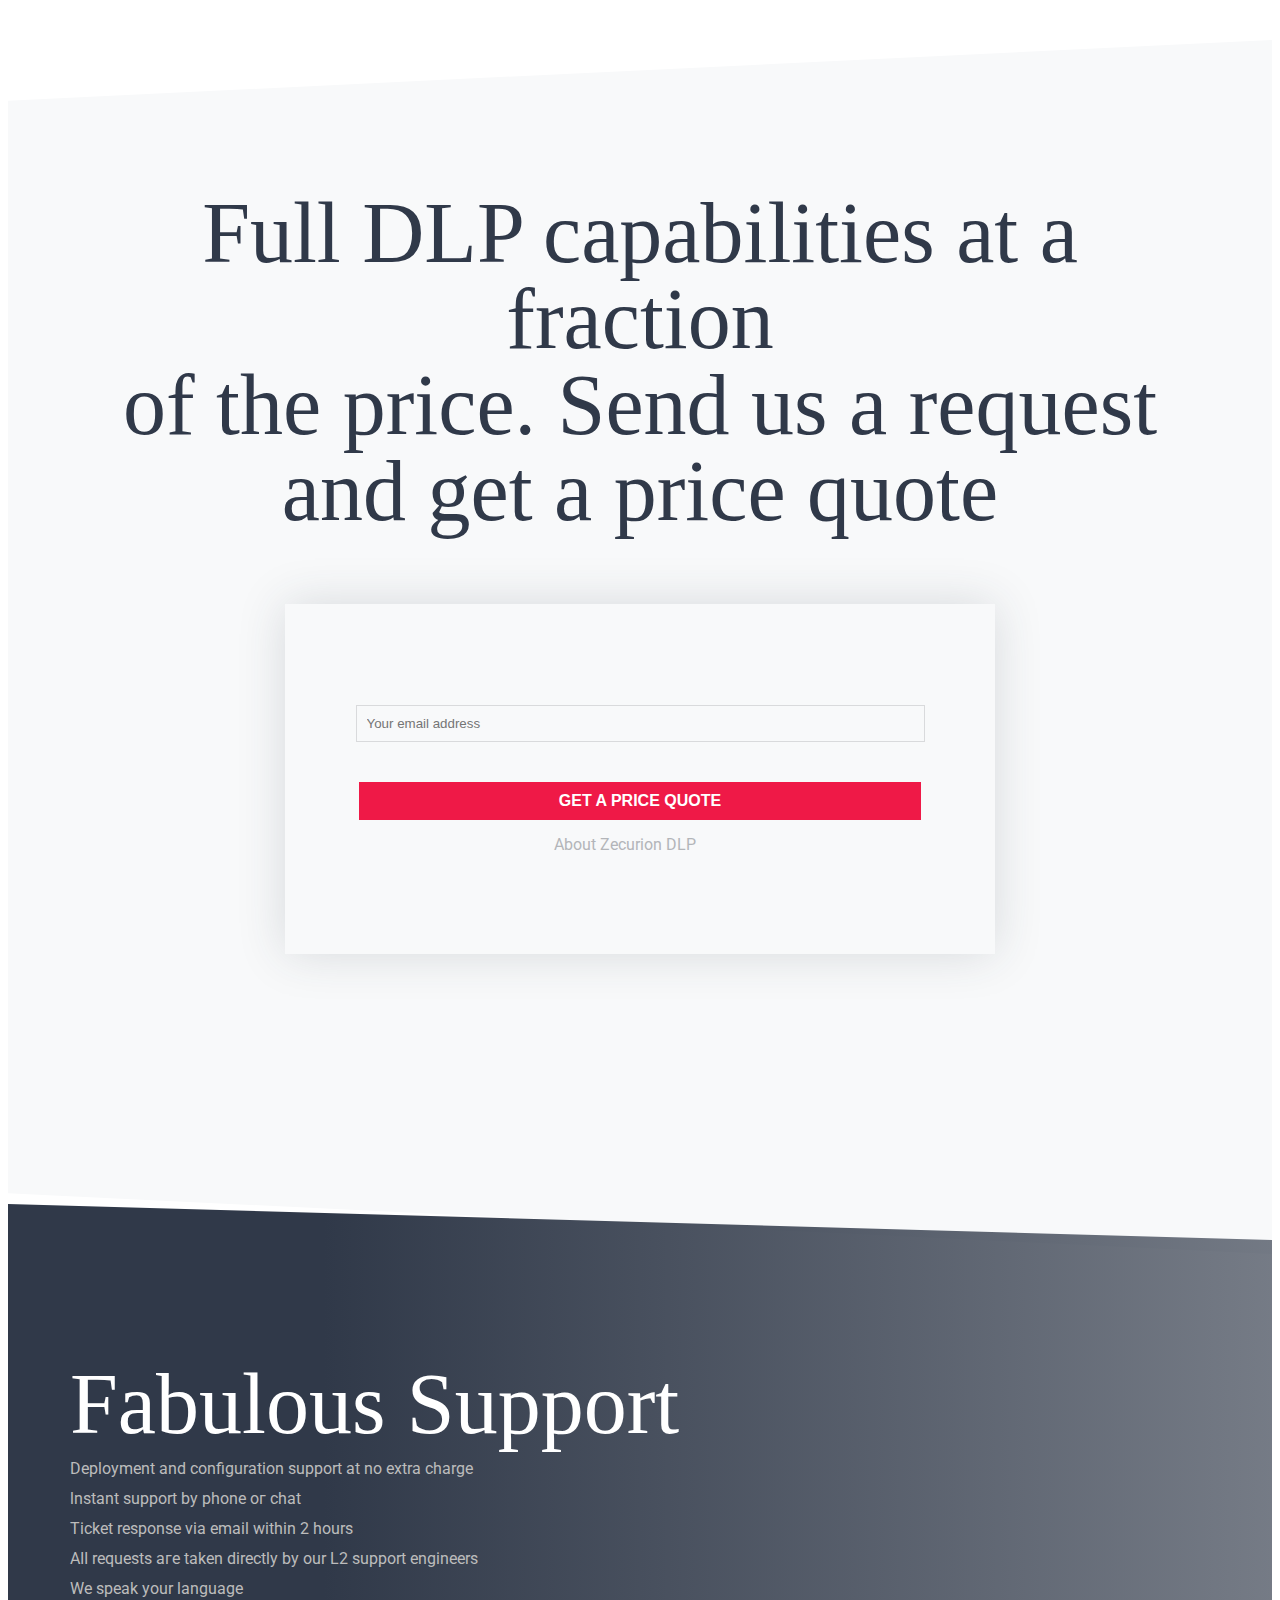
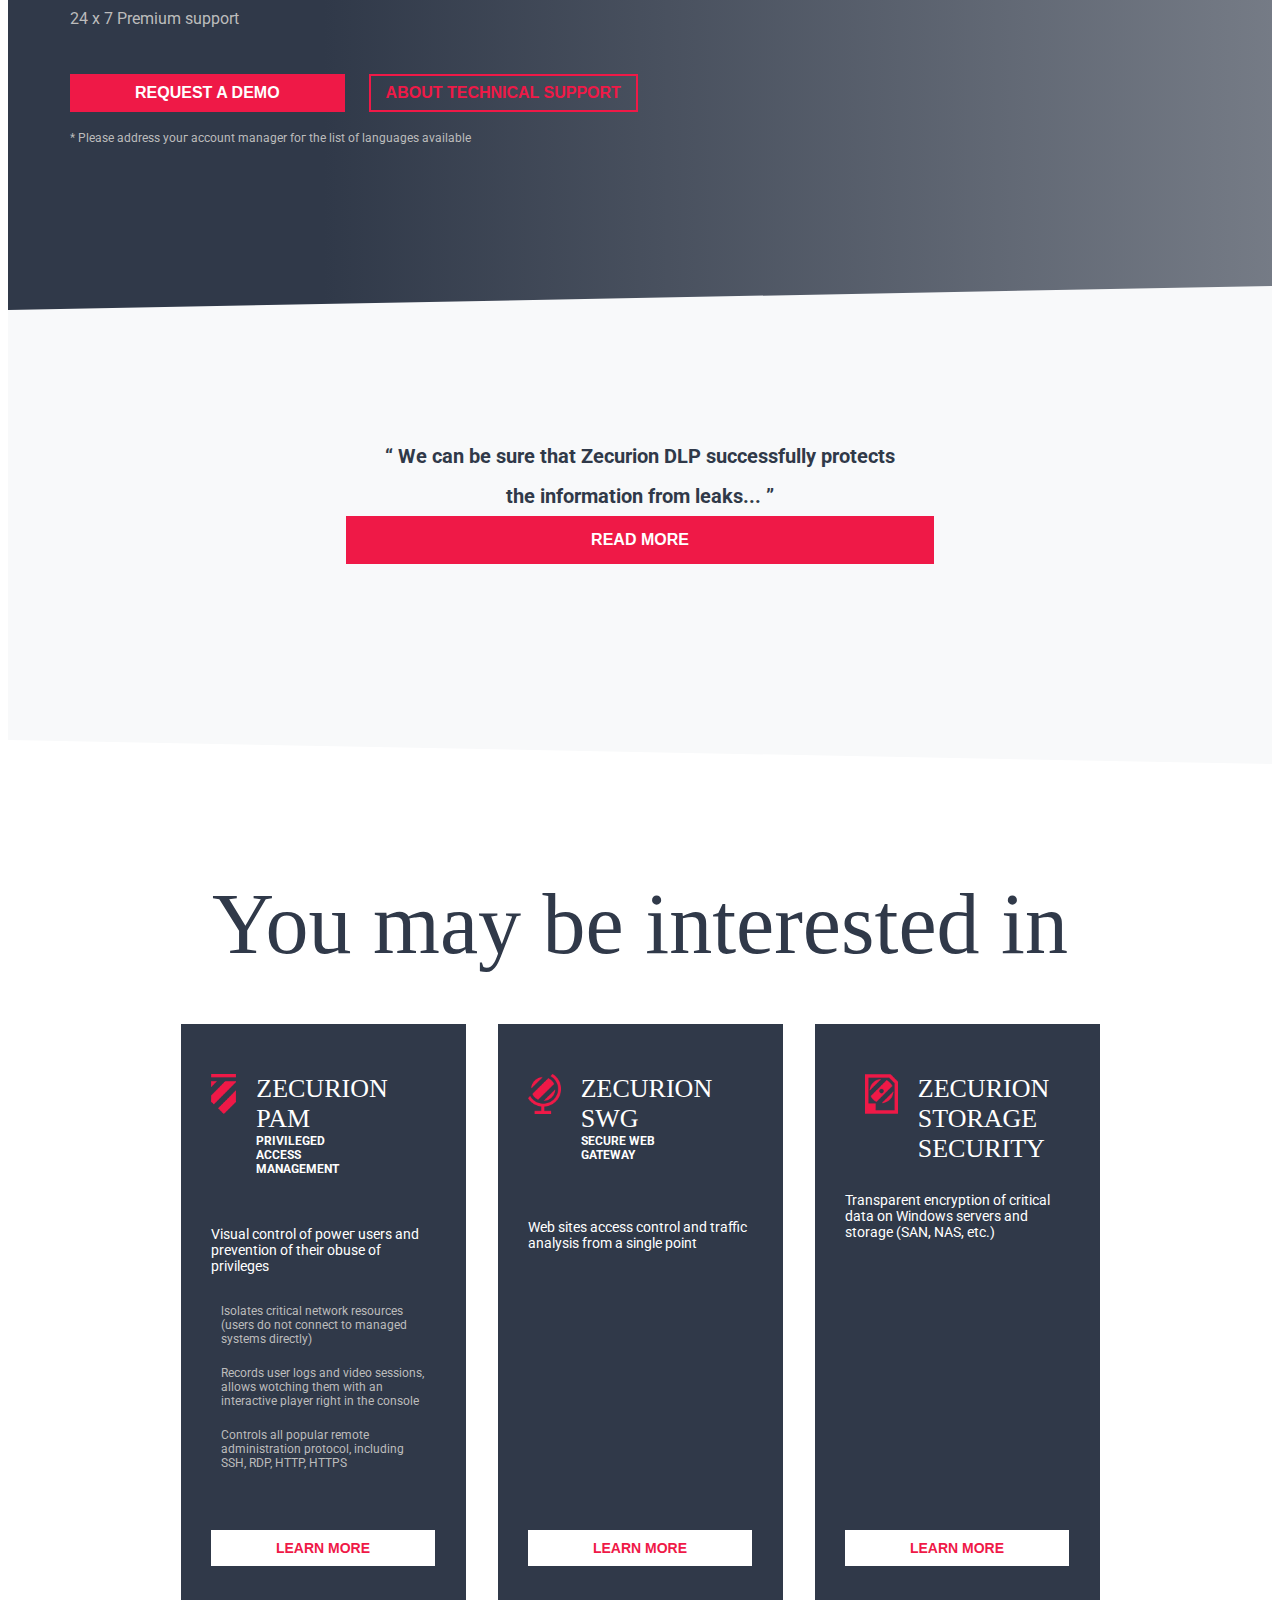
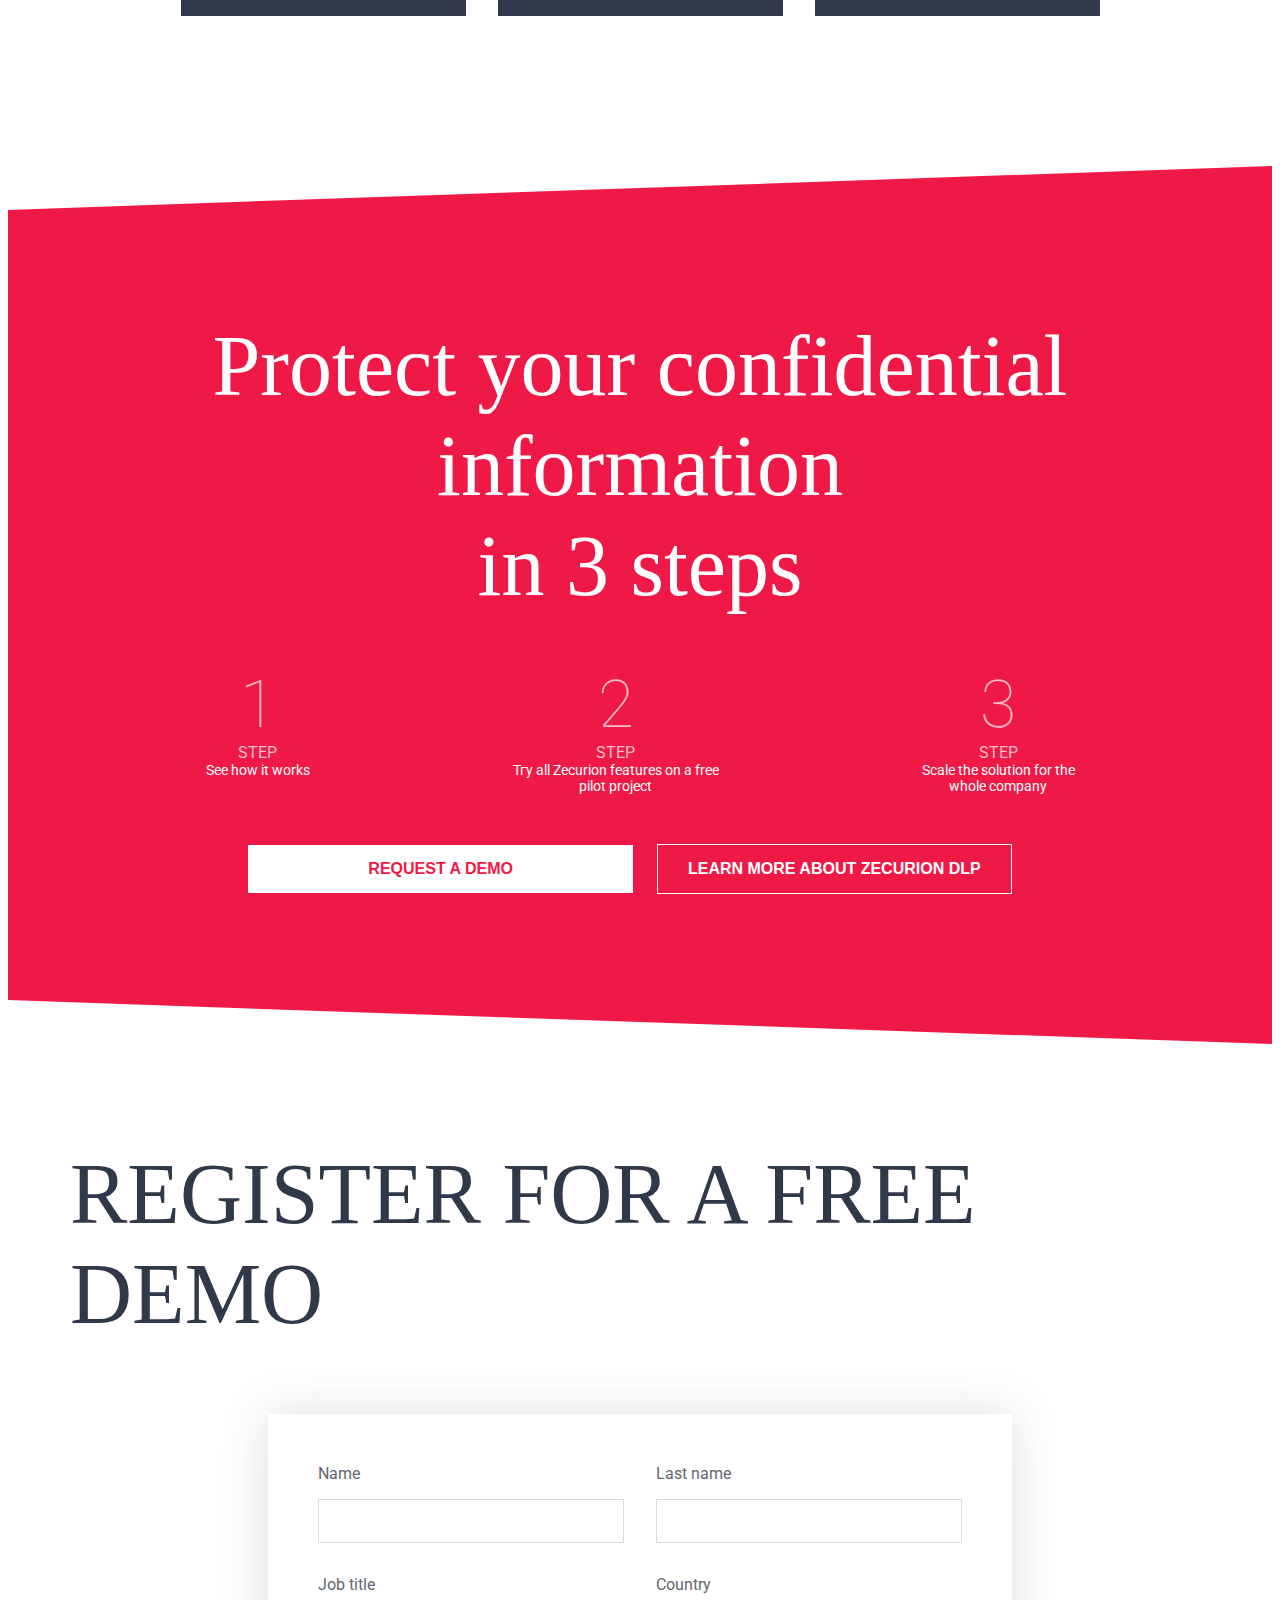
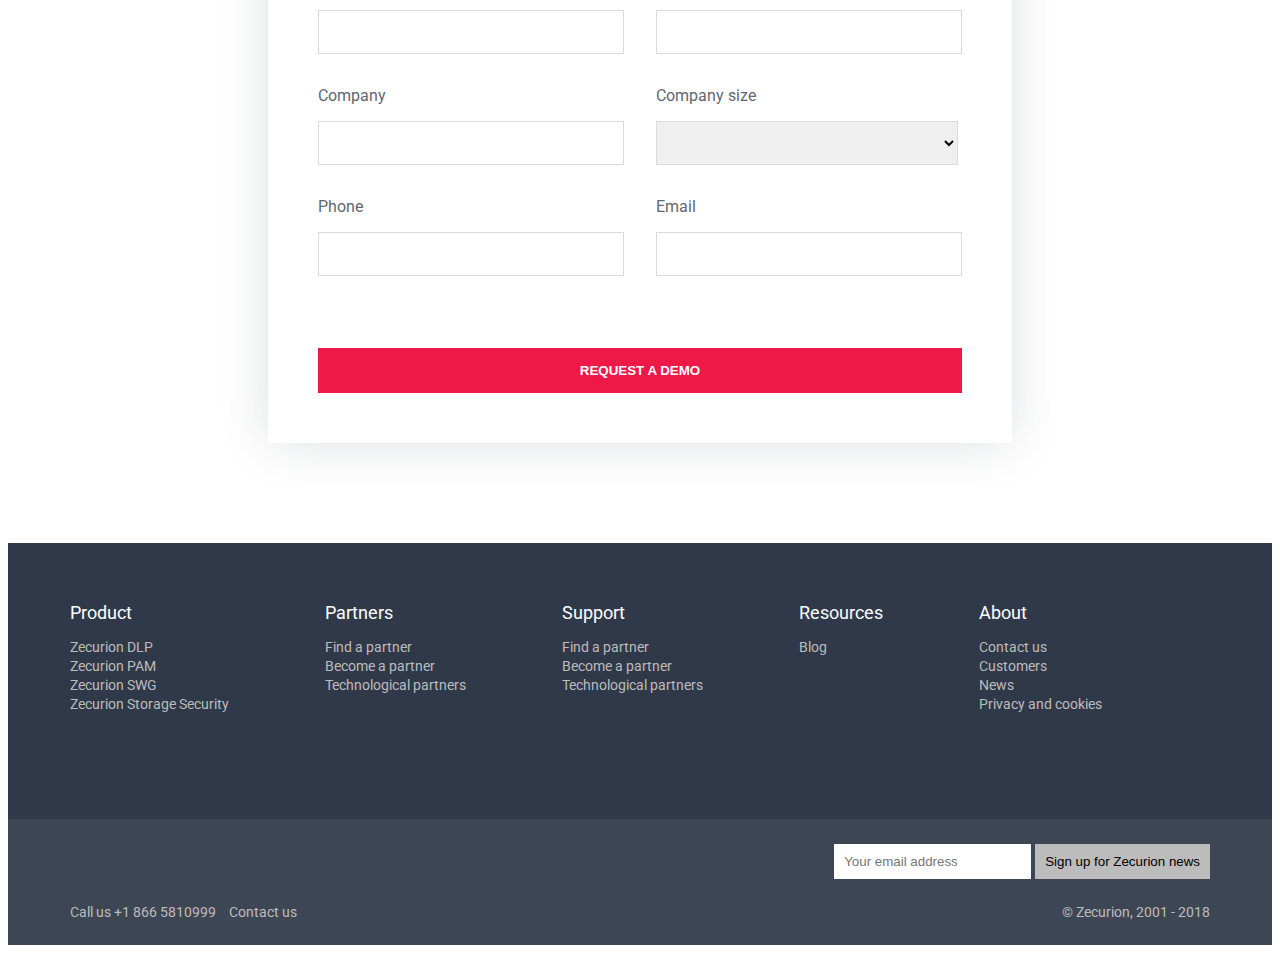
==== commit 2bede49f: "Update index.html" ====
--- a/zecurion/index.html
+++ b/zecurion/index.html
@@ -57,14 +57,6 @@
 						<button class="main-btn">Request a demo</button>
 					</div>
 					<div class="main-image"><img src="image/main-image.jpg" alt="dashboard"></div>
-				</div>
-			</div>
-			<div class="main-slider">
-				<div class="container">
-					<h2>we are trusted by</h2>
-					<div class="owl-carousel">
-						<div> Your Content </div>
-					</div>
 				</div>
 			</div>
 		</section>
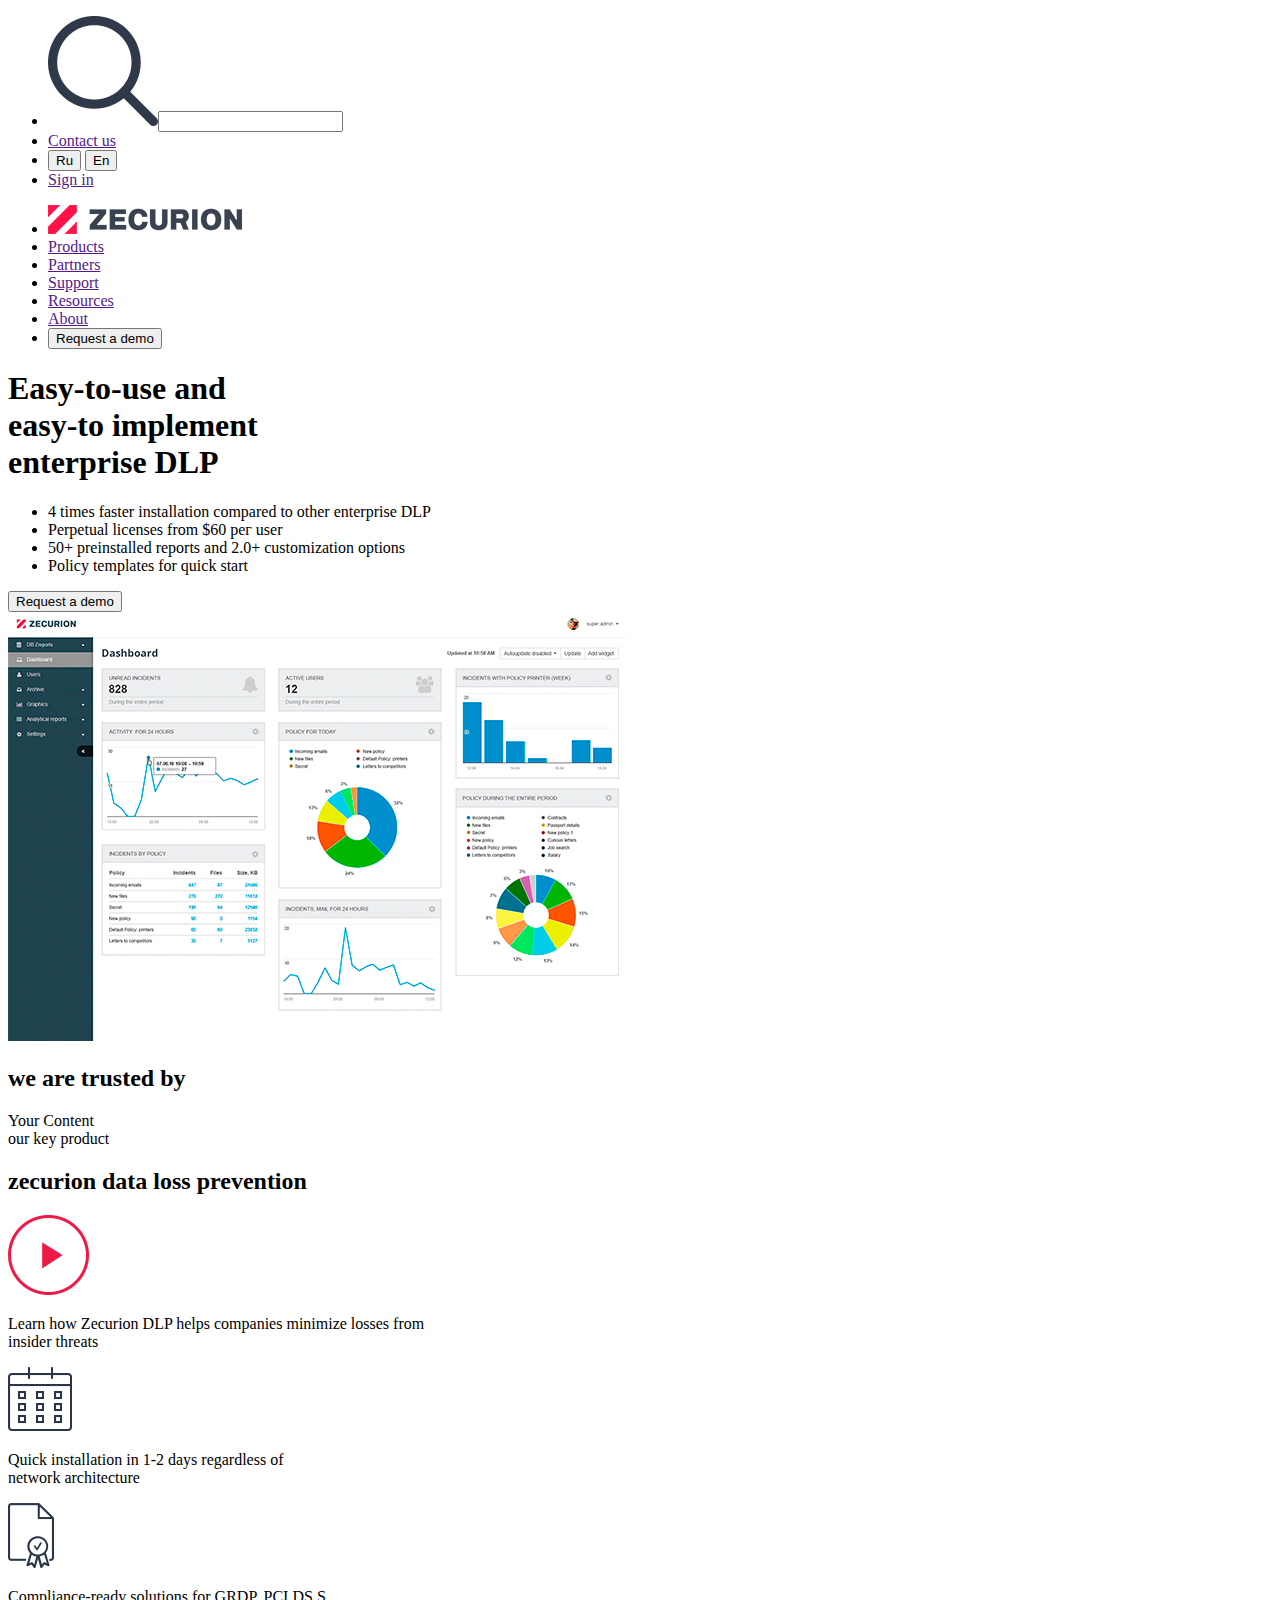
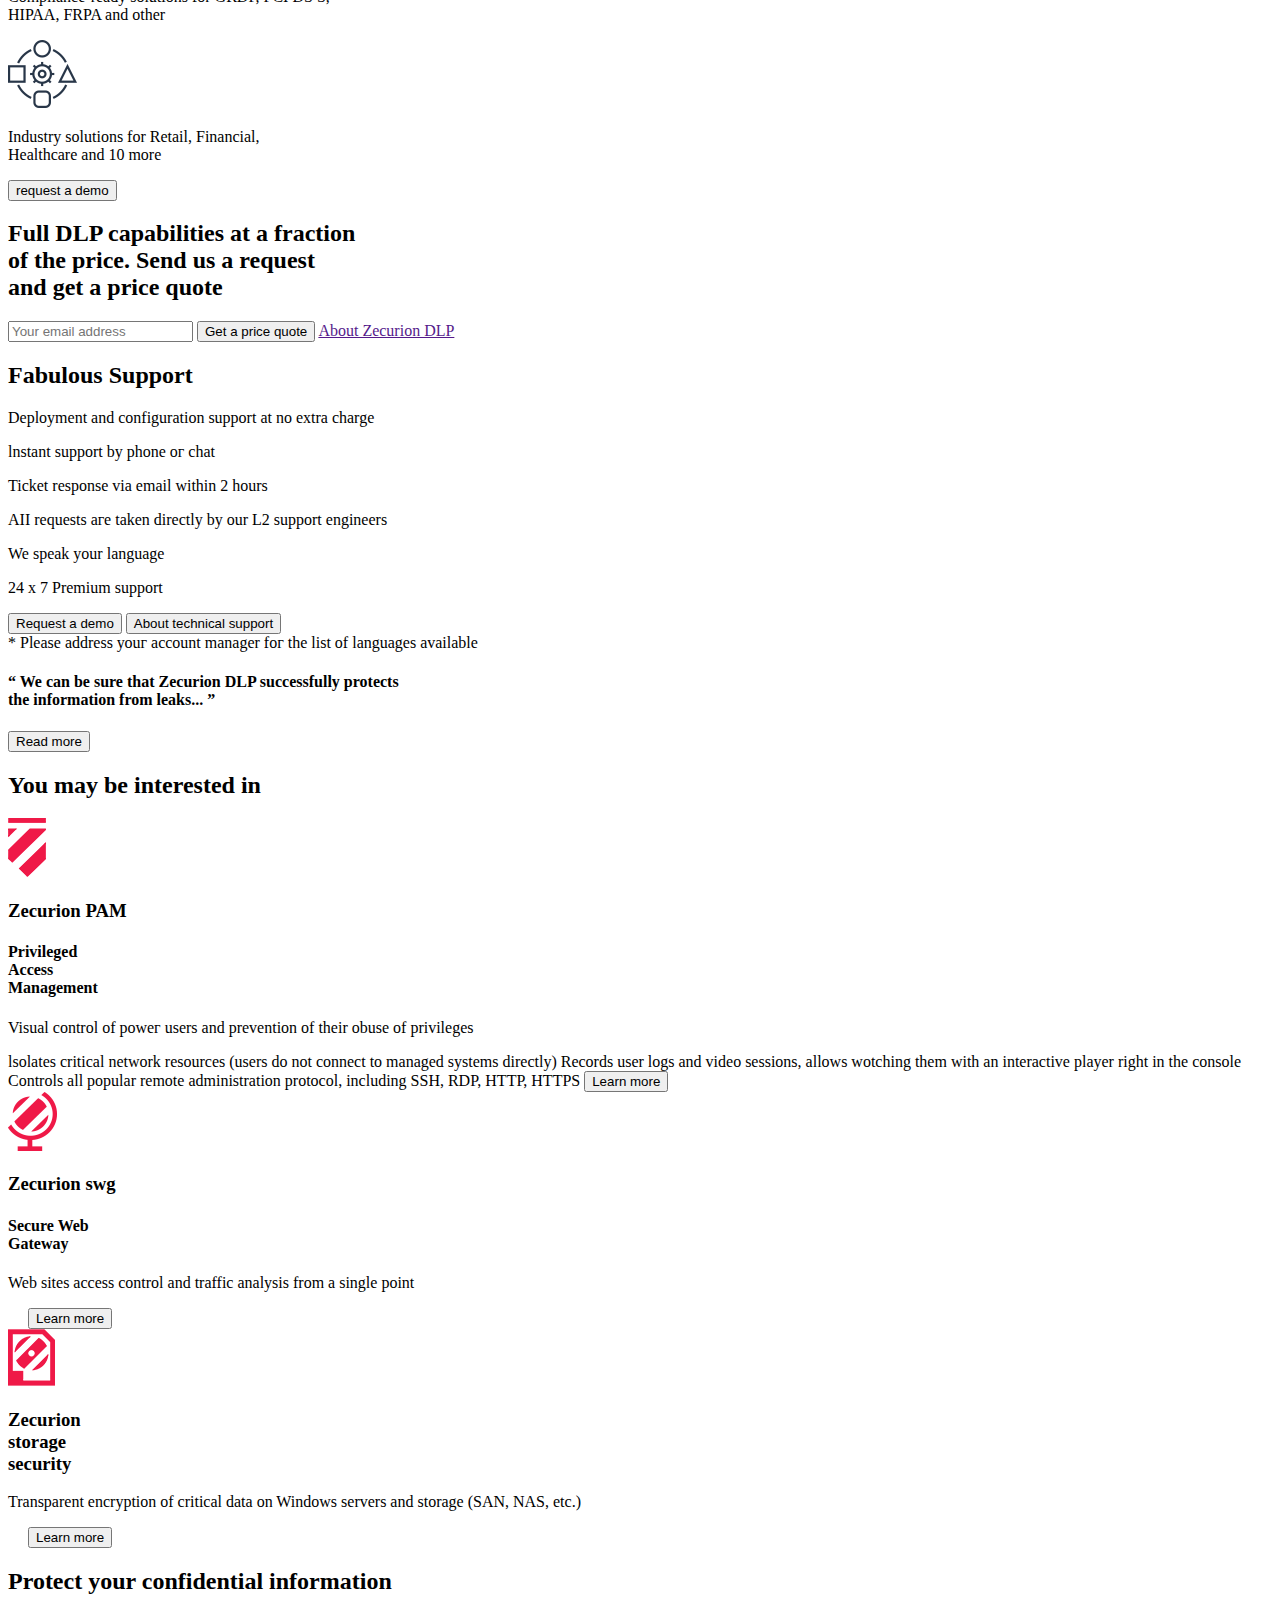
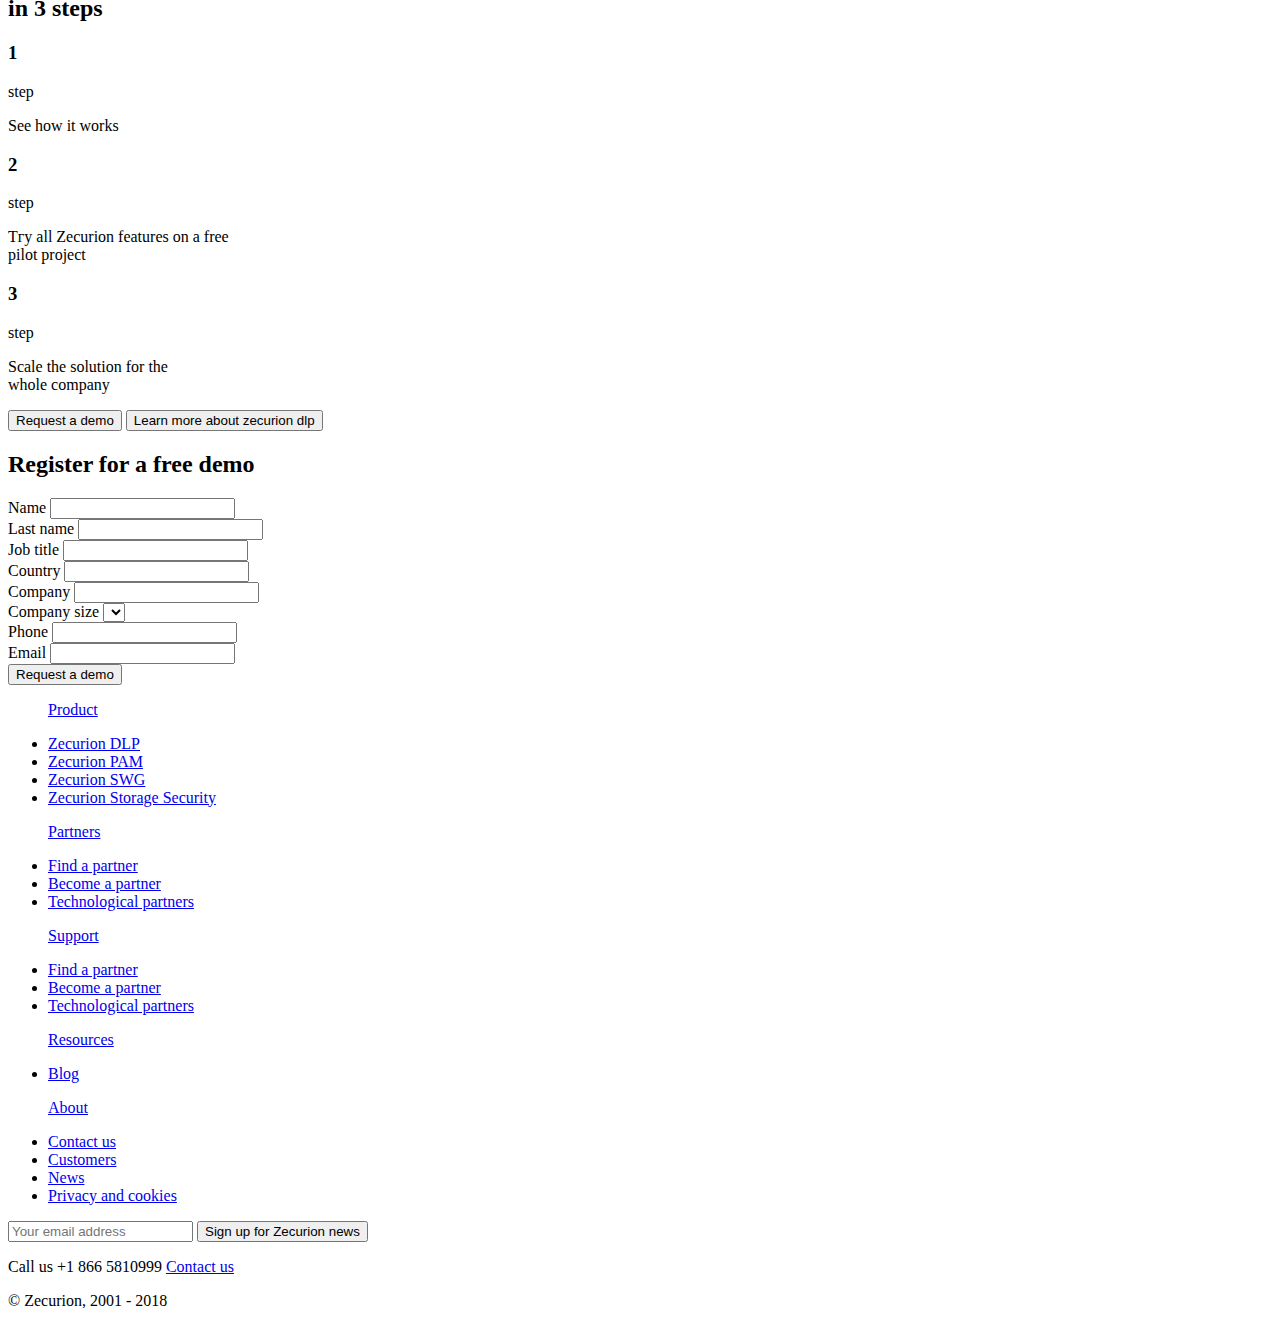
==== commit 404e4cdb: "Add files via upload" ====
--- a/zecurion/index.html
+++ b/zecurion/index.html
@@ -3,7 +3,7 @@
 <head>
 	<link href="https://fonts.googleapis.com/css?family=Roboto" rel="stylesheet">
 	<link rel="stylesheet" media="screen" href="https://fontlibrary.org/face/bebas" type="text/css" />
-	<link rel="stylesheet" href="css/style.css">
+	<link rel="stylesheet" href="/css/style.css">
 	<meta charset="UTF-8">
 	<title>Zecurion</title>
 </head>
@@ -59,6 +59,14 @@
 					<div class="main-image"><img src="image/main-image.jpg" alt="dashboard"></div>
 				</div>
 			</div>
+			<div class="main-slider">
+				<div class="container">
+					<h2>we are trusted by</h2>
+					<div class="owl-carousel">
+						<div> Your Content </div>
+					</div>
+				</div>
+			</div>
 		</section>
 	</header>
 	<section>
@@ -76,17 +84,17 @@
 				<div class="feature">
 					<div class="items">
 						<div class="item">
-							<img src="image/icon/1.png" alt="">
+							<img src="image/1.png" alt="">
 							<p>Quick installation in 1-2 days regardless of <br> network architecture
 							</p>
 						</div>
 						<div class="item">
-							<img src="image/icon/2.png" alt="">
+							<img src="image/2.png" alt="">
 							<p>Compliance-ready solutions for GRDP, PCI DS S, <br>HIPAA, FRPA and other
 							</p>
 						</div>
 						<div class="item">
-							<img src="image/icon/3.png" alt="">
+							<img src="image/3.png" alt="">
 							<p>Industry solutions for Retail, Financial,<br>
 								Healthcare and 10 more
 							</p>
@@ -372,4 +380,4 @@
 		})
 	</script>
 </body>
-</html>
+</html>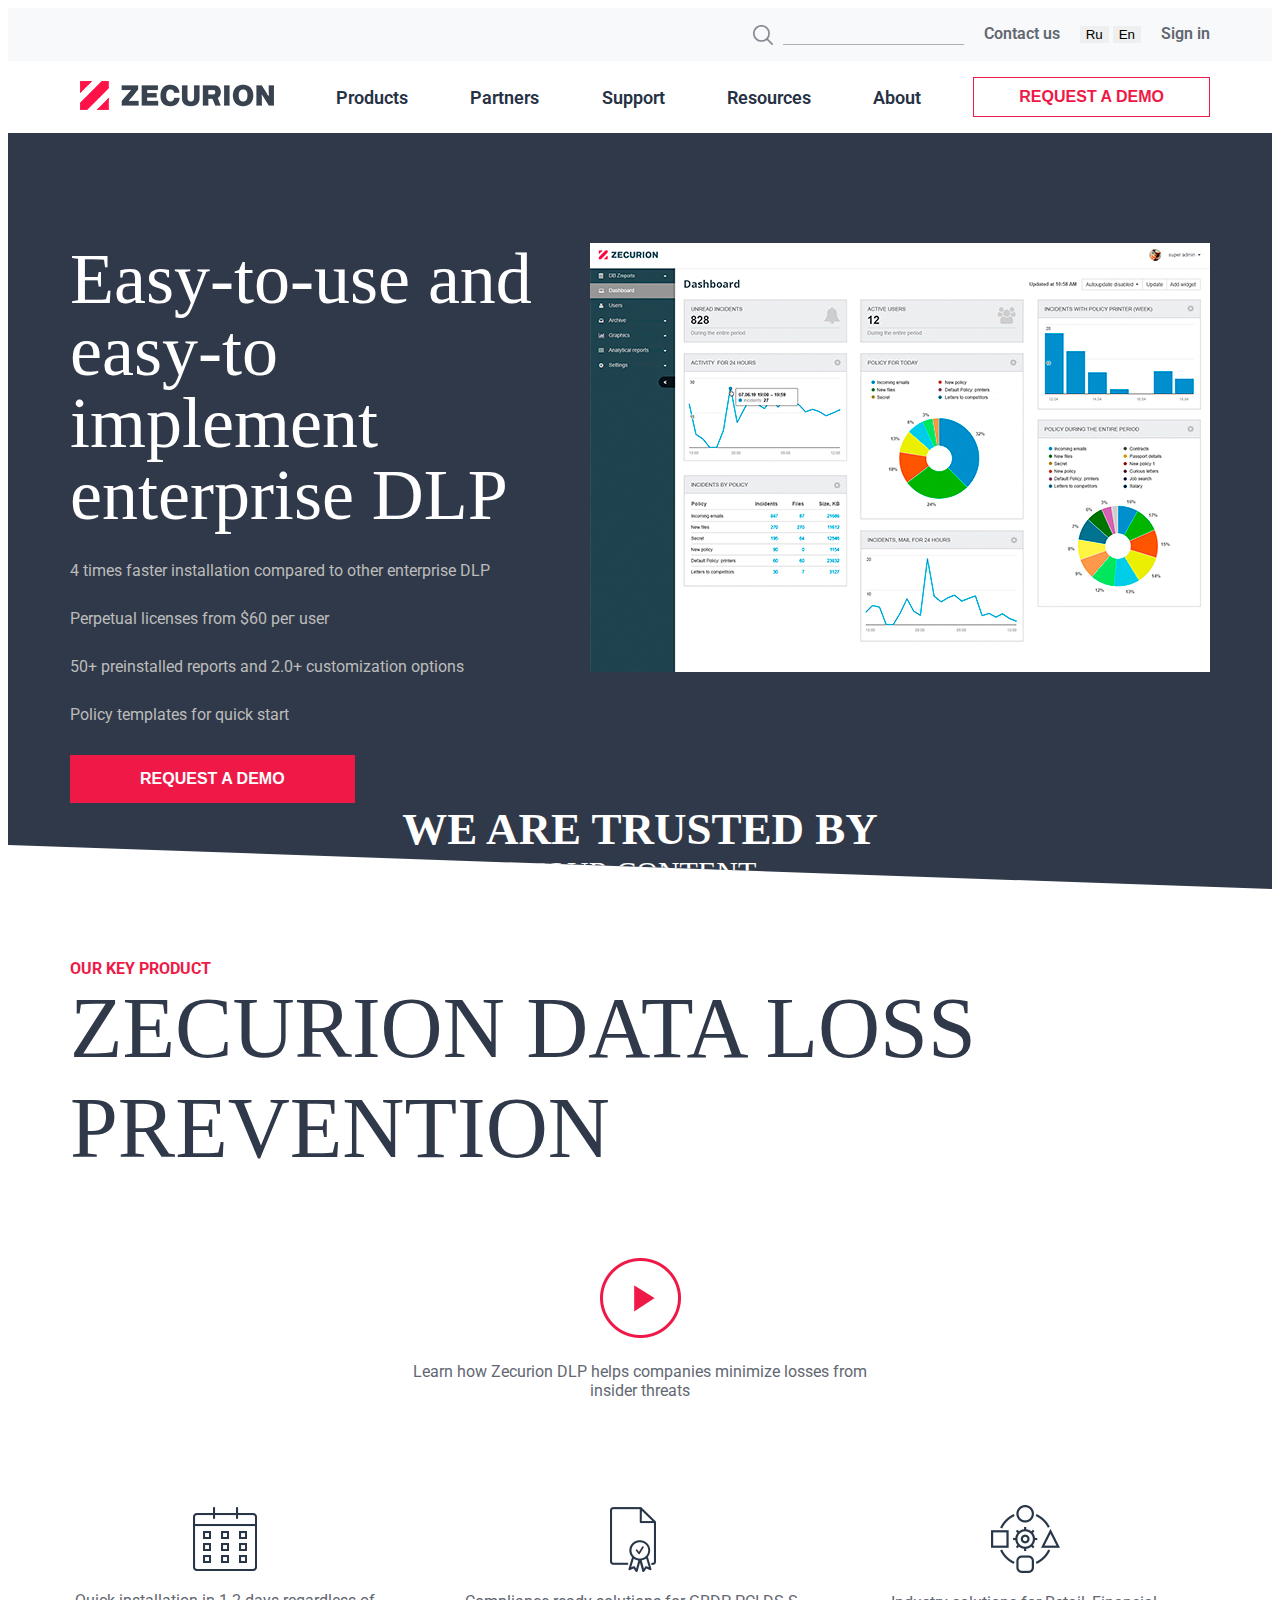
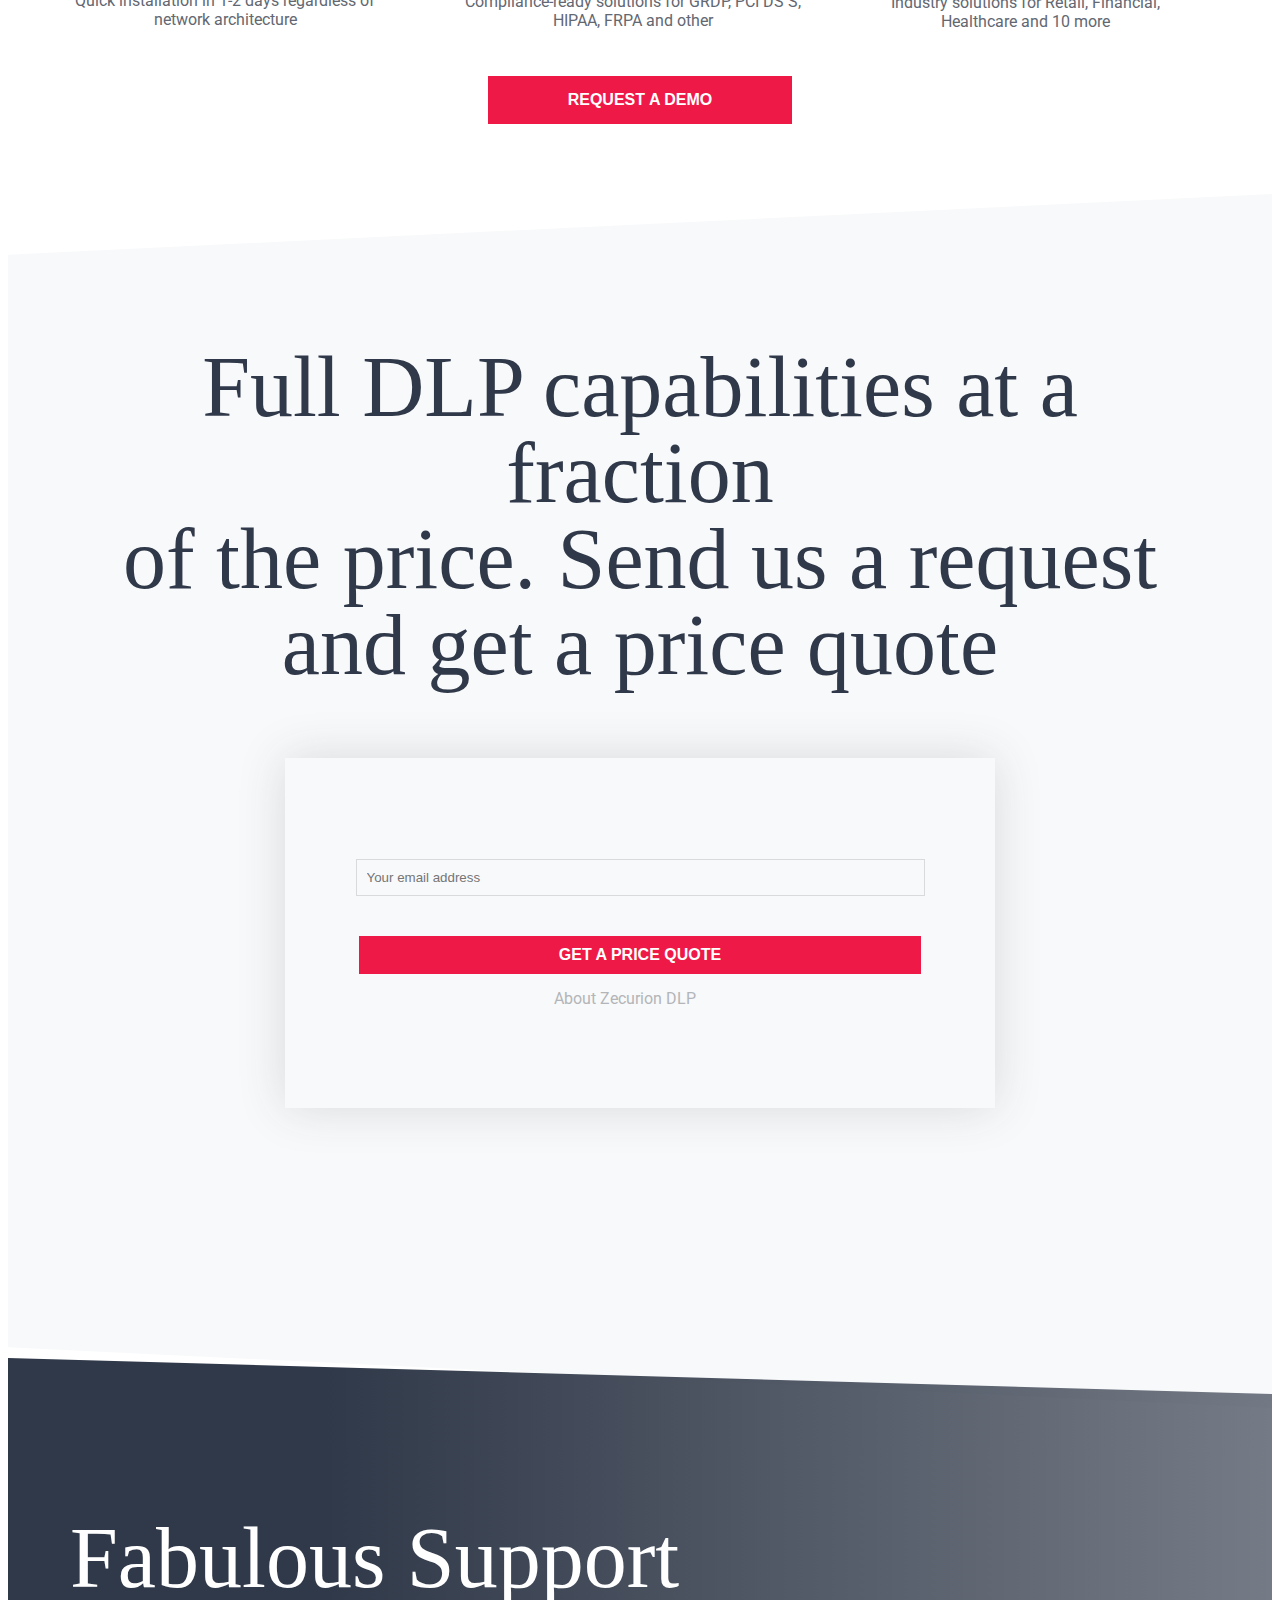
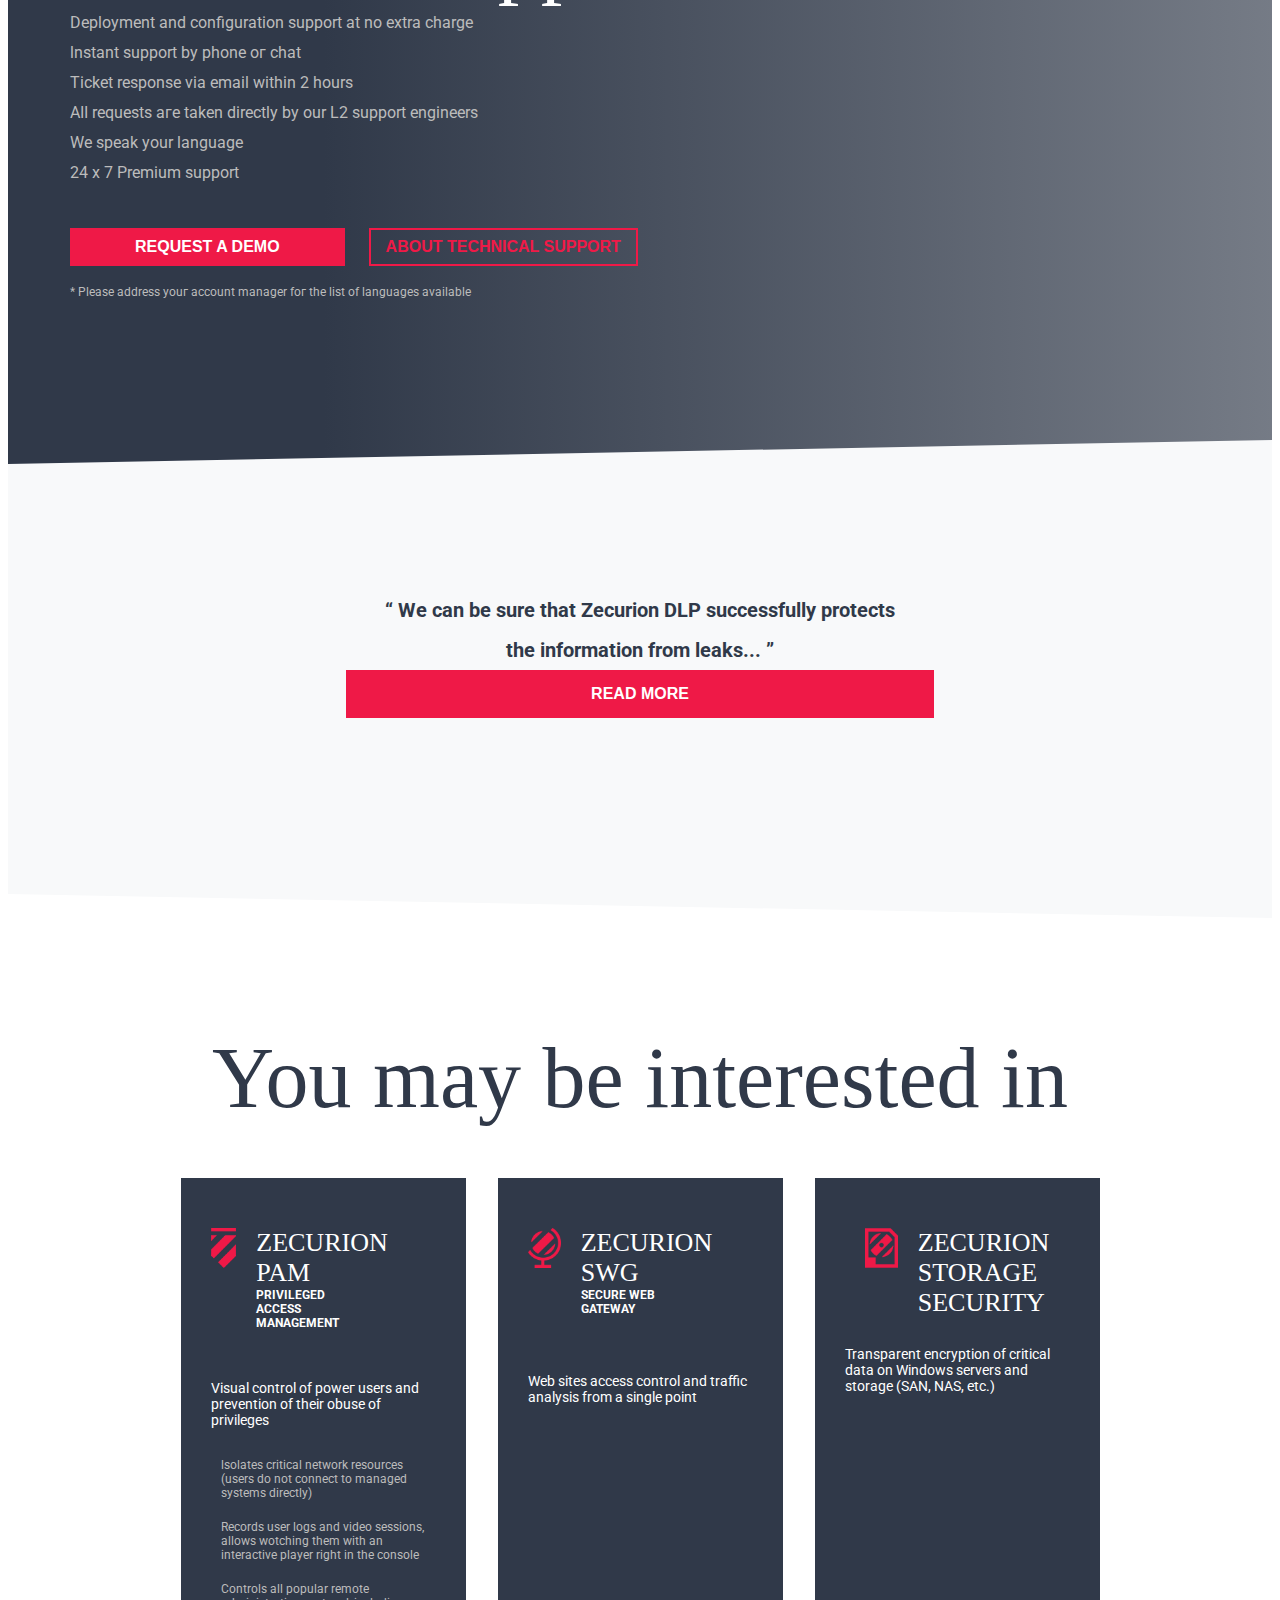
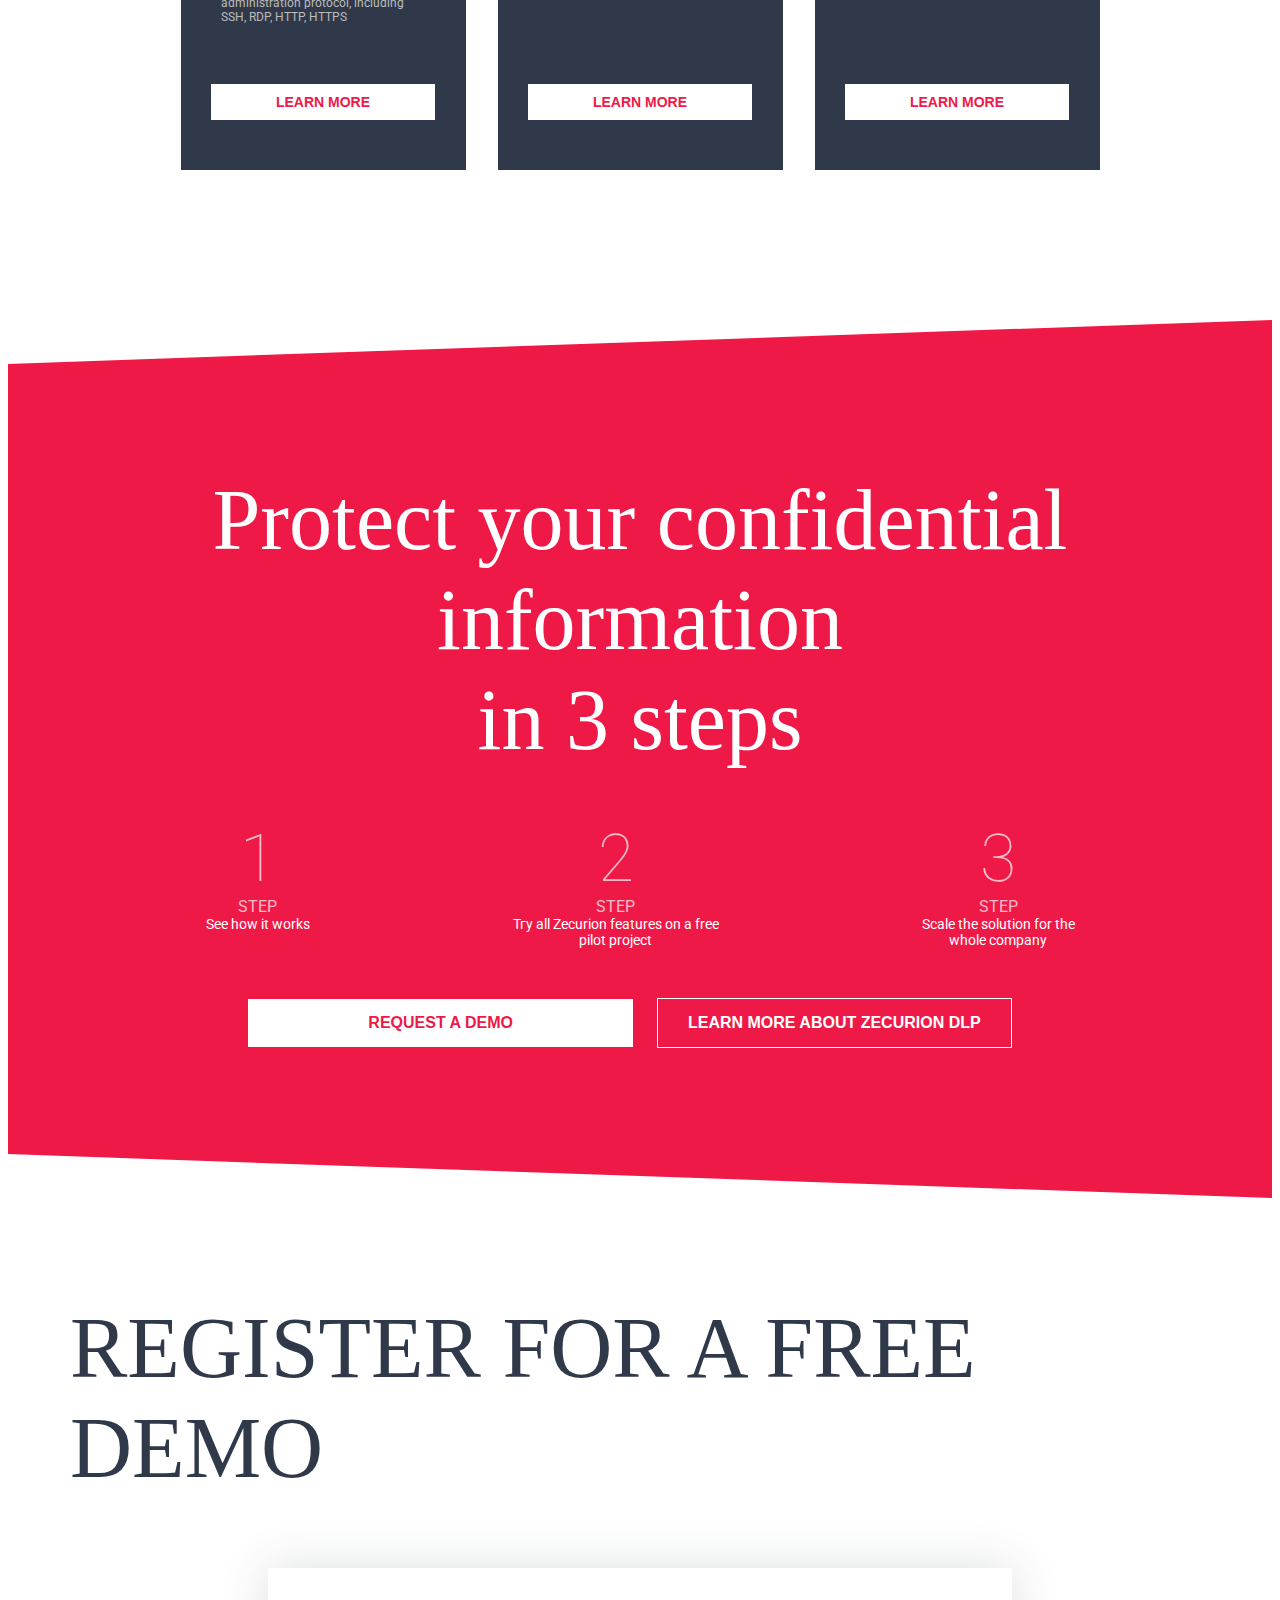
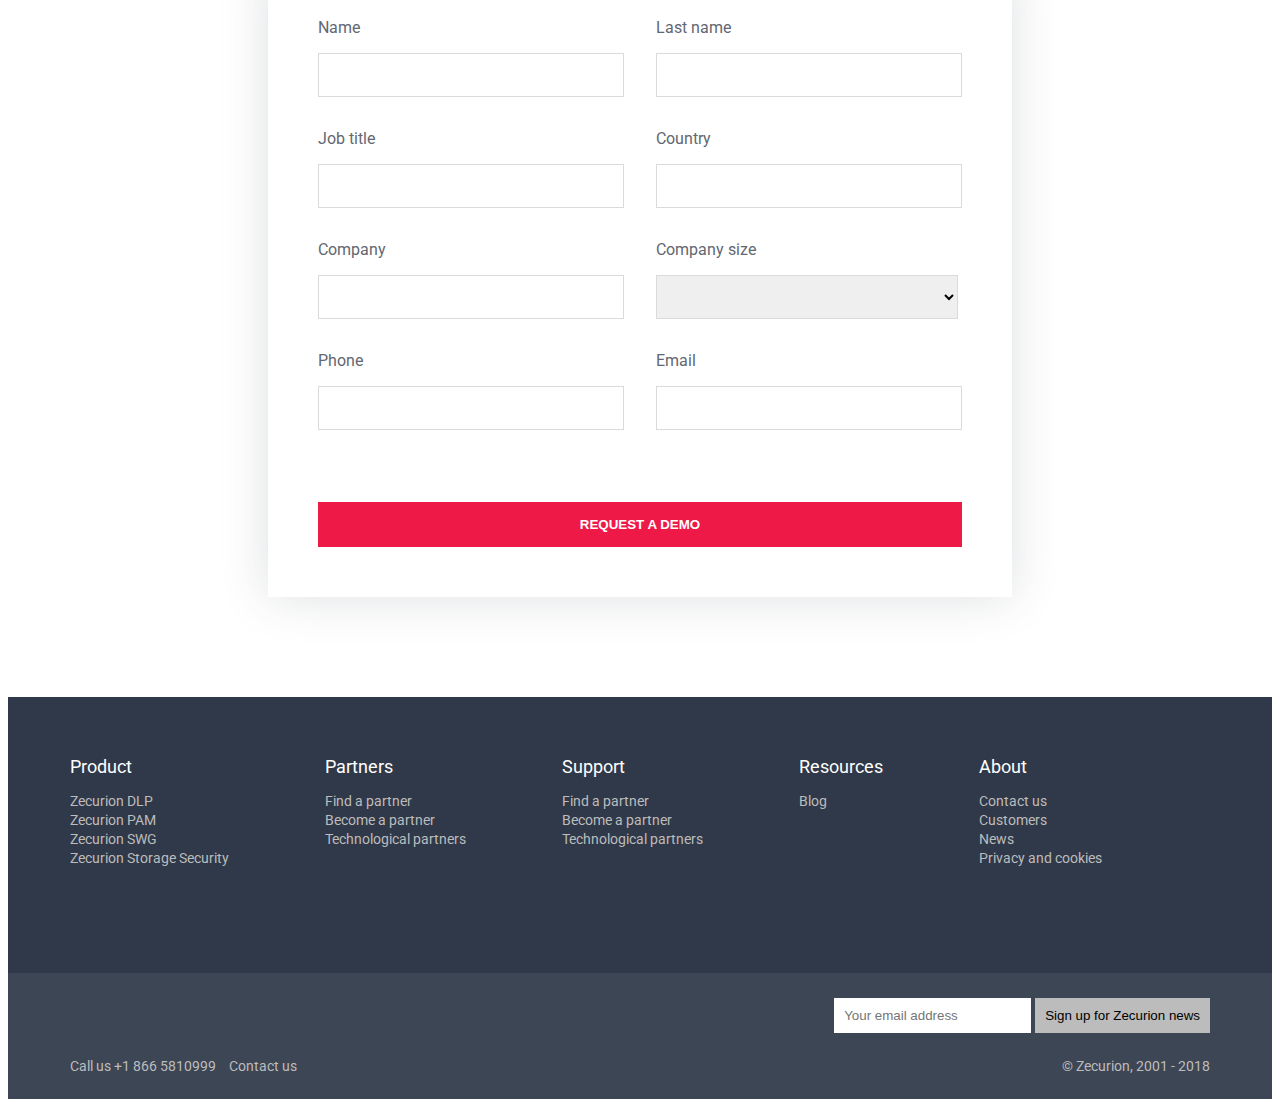
==== commit 2be51c0d: "Add files via upload" ====
--- a/zecurion/index.html
+++ b/zecurion/index.html
@@ -3,7 +3,7 @@
 <head>
 	<link href="https://fonts.googleapis.com/css?family=Roboto" rel="stylesheet">
 	<link rel="stylesheet" media="screen" href="https://fontlibrary.org/face/bebas" type="text/css" />
-	<link rel="stylesheet" href="/css/style.css">
+	<link rel="stylesheet" href="css/style.css">
 	<meta charset="UTF-8">
 	<title>Zecurion</title>
 </head>
--- a/zecurion/css/style.css
+++ b/zecurion/css/style.css
@@ -0,0 +1,759 @@
+a {
+	text-decoration: none;
+}
+
+h1,
+h2,
+h3,
+h4,
+h5,
+h6,
+p,
+span {
+	margin: 0;
+	padding: 0;
+}
+input{
+	border: none;
+}
+
+ul {
+	list-style: none;
+	padding: 0;
+}
+
+button {
+	border: none;
+	cursor: pointer;
+}
+
+body {
+	font-family: 'Roboto', sans-serif;
+}
+
+header {
+	background-color: #303949;
+	-webkit-clip-path: polygon(0 95%, 0 0, 100% 0, 100% 100%);
+	clip-path: polygon(0 95%, 0 0, 100% 0, 100% 100%);
+}
+
+.container {
+	max-width: 1140px;
+	width: 100%;
+	margin: 0 auto;
+}
+
+.top-menu {
+	background-color: #f8f9fa;
+	display: flex;
+	justify-content: flex-end;
+	align-items: center;
+}
+
+.top-menu img {
+	vertical-align: middle;
+	padding-right: 10px;
+	height: 20px;
+	width: 20px;
+	opacity: 0.6;
+}
+
+.top-menu input {
+	border: none;
+	border-bottom: 1px solid #626771;
+	height: 20px;
+	background-color: #f8f9fa;
+	opacity: 0.5;
+}
+
+.top-menu ul {
+	display: flex;
+	justify-content: flex-end;
+	list-style: none;
+}
+
+.top-menu ul li {
+	padding-left: 20px;
+
+}
+
+.top-menu ul li a {
+	text-decoration: none;
+	color: #626771;
+	font-weight: 600;
+	padding: 20px 0;
+}
+.top-menu ul li a:hover{
+	color: #ef1947;
+}
+
+.menu {
+	display: flex;
+	background-color: #fff;
+}
+
+.menu ul {
+	display: flex;
+	justify-content: space-between;
+	align-items: center;
+}
+
+.menu ul li a {
+	color: #263144;
+	font-size: 18px;
+	font-weight: 600;
+	padding: 25px 10px;
+}
+
+.menu ul li a:hover{
+	color: #ef1947;
+}
+
+.menu ul li button.menu-btn {
+	border: 1px solid #ef1947;
+	padding: 10px 45px;
+	background: transparent;
+	color: #ef1947;
+	font-size: 16px;
+	padding 10px;
+	text-transform: uppercase;
+	font-weight: bold;
+}
+.menu ul li button.menu-btn:hover{
+	background: #ef1947;
+	color: #fff;
+}
+
+.main {
+	color: #fff;
+	display: flex;
+	padding-top: 110px;
+}
+
+.main .container {
+	display: flex;
+	justify-content: space-between;
+}
+
+.main-text h1 {
+	font-size: 72px;
+	font-family: 'BebasNeueRegular';
+	font-weight: normal;
+	font-style: normal;
+	padding: 0;
+	margin: 0;
+	line-height: 1;
+}
+
+.main-text ul li {
+	font-size: 16px;
+	color: #bcbcbc;
+	line-height: 48px;
+}
+.main .main-btn{
+	    background-color: #ef1947;
+    color: #fff;
+    text-transform: uppercase;
+    font-size: 16px;
+    font-weight: bold;
+	padding: 15px 70px;
+}
+.main .main-btn:hover{
+	background-color: transparent;
+	border: 1px solid #ef1947;
+	color: #ef1947;
+	padding: 14px 69px;
+}
+
+.main-slider .container {
+	font-size: 30px;
+	font-family: 'BebasNeueRegular';
+	font-weight: normal;
+	font-style: normal;
+	color: #fff;
+	text-transform: uppercase;
+	display: flex;
+	flex-direction: column;
+	justify-content: space-between;
+	align-items: center;
+}
+.our-key-product{
+	padding: 70px 0;
+}
+
+.our-key-product .container {
+	display: flex;
+	flex-direction: column;
+	justify-content: space-between;
+	align-items: center;
+}
+
+.our-key-product span {
+	font-size: 16px;
+	color: #ef1947;
+	font-weight: bold;
+	text-transform: uppercase;
+}
+
+.our-key-product h2 {
+	color: #303949;
+	font-size: 86px;
+	text-transform: uppercase;
+	padding: 0;
+	margin: 0;
+	font-family: 'BebasNeueRegular';
+	font-weight: normal;
+	font-style: normal;
+	padding-bottom: 80px;
+}
+
+.video {
+	display: flex;
+	flex-direction: column;
+	justify-content: center;
+	align-items: center;
+	width: 100%;
+}
+
+.video p {
+	padding-top: 20px;
+	font-size: 16px;
+	color: #626771;
+	text-align: center;
+	padding-bottom: 60px;
+}
+
+.feature {
+	width: 100%;
+}
+
+.feature .items {
+	display: flex;
+	justify-content: center;
+	align-items: center;
+}
+
+.feature .items .item {
+	display: flex;
+	flex-direction: column;
+	align-items: center;
+	padding: 45px;
+}
+.feature .items .item img {
+	padding-bottom: 20px;
+}
+
+.feature .items .item:first-child {
+	padding-left: 0;
+}
+
+.feature .items .item p {
+	text-align: center;
+	font-size: 16px;
+	color: #626771;
+}
+
+button.feature-btn {
+	color: #fff;
+	background-color: #ef1947;
+	text-transform: uppercase;
+	font-weight: bold;
+	font-size: 16px;
+	padding: 15px 80px;
+}
+button.feature-btn:hover{
+	color: #ef1947;
+	background-color: transparent;
+	border: 1px solid #ef1947;
+	padding: 14px 80px;
+}
+
+.subscribe {
+	background: #f8f9fa;
+	-webkit-clip-path: polygon(0 95%, 0 5%, 100% 0, 100% 100%);
+	clip-path: polygon(0 95%, 0 5%, 100% 0, 100% 100%);
+	margin-bottom: -50px;
+	padding: 150px 0;
+
+}
+
+.subscribe .container {
+	display: flex;
+	flex-direction: column;
+	justify-content: center;
+	align-items: center;
+}
+
+.subscribe h2 {
+	font-family: 'BebasNeueRegular';
+	font-weight: normal;
+	font-style: normal;
+	color: #303949;
+	font-size: 86px;
+	text-align: center;
+	line-height: 1;
+	padding-bottom: 70px;
+}
+
+.subscribe-form form {
+	display: flex;
+	flex-direction: column;
+	justify-content: center;
+	align-items: center;
+	height: 350px;
+	width: 710px;
+	box-shadow: 0px 0px 45.54px 0.46px rgba(48, 57, 73, 0.17);
+	margin-bottom: 150px;
+}
+
+.subscribe-form form input {
+	padding: 10px 380px 10px 10px;
+	margin-bottom: 40px;
+	background: transparent;
+	border: 1px solid #d9dadc;
+	color: #d9dadc;
+}
+
+.subscribe form button {
+	background-color: #ef1947;
+	color: #fff;
+	text-transform: uppercase;
+	font-size: 16px;
+	font-weight: bold;
+	padding: 10px 200px;
+	margin-bottom: 15px;
+}
+.subscribe form button:hover{
+	background-color: transparent;
+	color: #ef1947;
+	border: 1px solid #ef1947;
+	padding: 9px 200px;
+}
+
+.subscribe form a {
+	color: #b3b5b9;
+	font-size: 16px;
+}
+.subscribe form a::after {
+	content: '';
+	background: url(/image/arrow.png) no-repeat center center;
+	padding: 10px 15px 0;
+	font-size: 4px;
+}
+
+.support {
+	background: linear-gradient(to right, #303949 25%, transparent 250%), url(/image/support-bg.jpg) no-repeat center center;
+	color: #fff;
+	-webkit-clip-path: polygon(0 100%, 0 0, 100% 5%, 100% 95%);
+	clip-path: polygon(0 100%, 0 0, 100% 5%, 100% 95%);
+	padding-top: 50px;
+	padding-bottom: 180px;
+	margin-bottom: -40px;
+}
+
+.support h2 {
+	font-family: 'BebasNeueRegular';
+	font-weight: normal;
+	font-style: normal;
+	font-size: 86px;
+	padding-top: 100px;
+}
+
+.support p {
+	font-size: 16px;
+	color: #bcbcbc;
+	line-height: 30px;
+}
+
+.support-button button {
+	margin-top: 40px;
+	margin-bottom: 15px;
+	text-transform: uppercase;
+	font-size: 16px;
+	font-weight: bold;
+	padding: 10px 65px;
+	margin-right: 20px;
+
+}
+
+.support-button .support-btn {
+	background-color: #ef1947;
+	color: #fff;
+	text-transform: uppercase;
+	font-size: 16px;
+	font-weight: bold;
+}
+.support-button .support-btn:hover{
+	background-color: transparent;
+	color: #ef1947;
+	border: 1px solid #ef1947;
+		padding: 9px 64px;
+
+}
+
+.support-button .support-btn-transparent {
+	background: transparent;
+	border: 2px solid #ef1947;
+	color: #ef1947;
+	padding: 8px 15px;
+}
+.support-button .support-btn-transparent:hover {
+	background-color: #ef1947;
+	border: 2px solid #ef1947;
+	color: #fff;
+	padding: 8px 15px;
+}
+
+.support span {
+	font-size: 12px;
+	color: #bcbcbc;
+}
+
+.star-rating {
+	padding: 150px 0 200px;
+	background-color: #f8f9fa;
+	-webkit-clip-path: polygon(0 95%, 0 5%, 100% 0, 100% 100%);
+	clip-path: polygon(0 95%, 0 5%, 100% 0, 100% 100%);
+	margin-bottom: -40px;
+}
+
+.star-rating .container {
+	display: flex;
+	flex-direction: column;
+	justify-content: center;
+	align-items: center;
+}
+
+.star-rating h4 {
+	color: #303949;
+	font-size: 20px;
+	text-align: center;
+	line-height: 40px;
+}
+
+.star-rating .star-btn {
+	background-color: #ef1947;
+	color: #fff;
+	text-transform: uppercase;
+	font-size: 16px;
+	font-weight: bold;
+	padding: 15px 245px;
+}
+.star-rating .star-btn:hover {
+	background-color: transparent;
+	color: #ef1947;
+	border: 1px solid #ef1947;
+	padding: 14px 244px;
+}
+
+.plans {
+	-webkit-clip-path: polygon(0 100%, 0 0, 100% 5%, 100% 95%);
+	clip-path: polygon(0 100%, 0 0, 100% 5%, 100% 95%);
+}
+
+.plans .container {
+	display: flex;
+	flex-direction: column;
+	justify-content: center;
+	align-items: center;
+	padding: 150px 0;
+}
+
+.plans h2 {
+	font-family: 'BebasNeueRegular';
+	font-weight: normal;
+	font-style: normal;
+	color: #303949;
+	font-size: 86px;
+	padding-bottom: 50px;
+}
+
+.plans .items {
+	display: grid;
+	grid-template-columns: 25% 25% 25%;
+	justify-content: center;
+	grid-gap: 2rem;
+}
+
+.plans .items .item {
+	display: flex;
+	flex-direction: column;
+	justify-content: space-between;
+	align-items: center;
+	background-color: #303949;
+	color: #fff;
+	padding: 50px 30px;
+}
+
+.plans .items .item:last-child {
+	margin: 0;
+}
+
+.plans .items .item .plan-header {
+	display: flex;
+	text-transform: uppercase;
+
+}
+
+.plans .items .item .plan-header img {
+	height: 40px;
+	padding-right: 20px;
+}
+
+.plans .items .item .plan-title {
+	display: flex;
+	flex-direction: column;
+	font-size: 12px;
+	padding-bottom: 50px
+}
+
+.plans .items .item:last-child .plan-title {
+	padding-bottom: 20px;
+}
+
+.plans .items .item .plan-title h3 {
+	font-size: 26px;
+	font-family: 'BebasNeueRegular';
+	font-weight: normal;
+	font-style: normal;
+}
+
+.plans .items .item p {
+	font-size: 14px;
+	padding-bottom: 20px;
+}
+
+.plans .items .item span {
+	font-size: 12px;
+	color: #bcbcbc;
+	padding: 10px;
+}
+
+.plans .items .item .plans-item-btn {
+	background-color: #fff;
+	color: #ef1947;
+	font-size: 14px;
+	text-transform: uppercase;
+	font-weight: bold;
+	padding: 10px 65px;
+	margin-top: 50px
+}
+
+.plans .items .item .plans-item-btn:hover {
+	background-color: #ef1947;
+	color: #fff;
+}
+.section-steps {
+	background-color: #ef1947;
+	color: #fff;
+	-webkit-clip-path: polygon(0 95%, 0 5%, 100% 0, 100% 100%);
+	clip-path: polygon(0 95%, 0 5%, 100% 0, 100% 100%);
+	padding-top: 150px;
+	padding-bottom: 150px;
+}
+
+.section-steps .container {
+	display: flex;
+	flex-direction: column;
+	justify-content: space-between;
+	align-items: center;
+	text-align: center;
+}
+
+.section-steps .items {
+	display: flex;
+	justify-content: center;
+	align-items: flex-start;
+}
+
+.section-steps h2 {
+	font-family: 'BebasNeueRegular';
+	font-weight: normal;
+	font-style: normal;
+	font-size: 86px;
+	padding-bottom: 50px;
+}
+
+.section-steps button {
+	font-size: 16px;
+	padding: 15px 120px;
+	text-transform: uppercase;
+	margin-right: 20px;
+	font-weight: bold;
+	margin-top: 50px;
+}
+
+.section-steps .steps-btn,
+.section-steps .steps-btn-transparent:hover{
+	background-color: #fff;
+	color: #ef1947;
+}
+.section-steps .steps-btn:hover {
+	background-color: #ef1947;
+	color: #fff;
+	border: 1px solid #fff;
+	padding: 14px 119px;
+}
+
+.section-steps .steps-btn-transparent {
+	background-color: transparent;
+	color: #fff;
+	border: 1px solid #fff;
+	padding: 15px 30px;
+}
+
+
+.section-steps .items .item {
+	display: flex;
+	flex-direction: column;
+	padding: 0 20px
+}
+
+.section-steps .items .item h3 {
+	text-transform: uppercase;
+	font-size: 66px;
+	opacity: 0.7;
+	font-weight: 100;
+}
+
+.section-steps .items .item span {
+	text-transform: uppercase;
+	font-size: 16px;
+	opacity: 0.7;
+}
+
+.section-steps .items .item p {
+	font-size: 14px;
+}
+
+.section-steps .steps-line {
+	background-image: url(/image/line-arrow.png);
+	width: 163px;
+	height: 11px;
+	margin-top: 50px;
+	opacity: 0.6;
+}
+
+.section-register {
+	padding: 100px 0;
+}
+
+.section-register .container {
+	display: flex;
+	flex-direction: column;
+	justify-content: center;
+	align-items: center;
+}
+
+.section-register h2 {
+	font-size: 86px;
+	color: #303949;
+	text-transform: uppercase;
+	font-family: 'BebasNeueRegular';
+	font-weight: normal;
+	font-style: normal;
+	padding-bottom: 70px;
+}
+
+.section-register .register-form {
+	padding: 50px;
+	box-shadow: 0px 0px 45.54px 0.46px rgba(48, 57, 73, 0.17);
+}
+
+.section-register form {
+	display: grid;
+	grid-area: head;
+	grid-template-columns: auto auto;
+	align-items: center;
+	justify-content: center;
+	grid-column-gap: 2rem;
+	grid-row-gap: 2rem;
+}
+.section-register form input{
+	border: 1px solid #d9dadc;
+	height: 40px;
+	width: 300px;
+	font-size: 18px;
+}
+
+.section-register form select {
+	border: 1px solid #d9dadc;
+	height: 44px;
+	width: 302px;
+	cursor: pointer;
+}
+
+.section-register form button{
+	grid-column: 1 / span 2;
+	grid-row: 5 / span 2;
+	color: #fff;
+	background-color: #ef1947;
+	text-transform: uppercase;
+	font-weight: bold;
+	padding: 15px;
+	margin-top: 40px;
+}
+.section-register form button:hover{
+	color: #ef1947;
+	background-color: #fff;
+	border: 1px solid #ef1947;
+	padding: 14px;
+}
+.section-register form  .label_input{
+	display: grid;
+	grid-row-gap: 1rem;
+	color: #626771;
+}
+.footer-menu{
+		background-color: #303949;
+	padding: 30px 0 90px;
+}
+.footer-menu .container{
+	display: grid;
+	grid-template-columns: auto auto auto auto auto;
+	justify-content: flex-start;
+	grid-column-gap: 6rem;
+	color: #fff;
+}
+.footer-menu .container p{
+	line-height: 48px;
+	font-size: 18px;
+	color: #fff;
+}
+.footer-menu ul li a{
+	color: #bcbcbc;
+	font-size: 14px;
+}
+.footer{
+	background-color: #3d4655;
+	padding: 25px 0;
+}
+.footer .social-row{
+	display: grid;
+	grid-template-columns: auto auto;
+	justify-content: space-between;
+	padding-bottom: 25px;
+}
+.footer .social-row i{
+	color: #bcbcbc;
+	padding-right: 35px;
+}
+.footer .copyright{
+	display: flex;
+	color: #bcbcbc;
+	font-size: 14px;
+	justify-content: space-between;
+}
+.footer .copyright a{
+	color: #bcbcbc;
+	padding-left: 10px;
+}
+.footer form input{
+	padding: 10px;
+	border: none
+}
+.footer .footer-btn{
+	background-color: #bcbcbc;
+	padding: 10px;
+}
+
